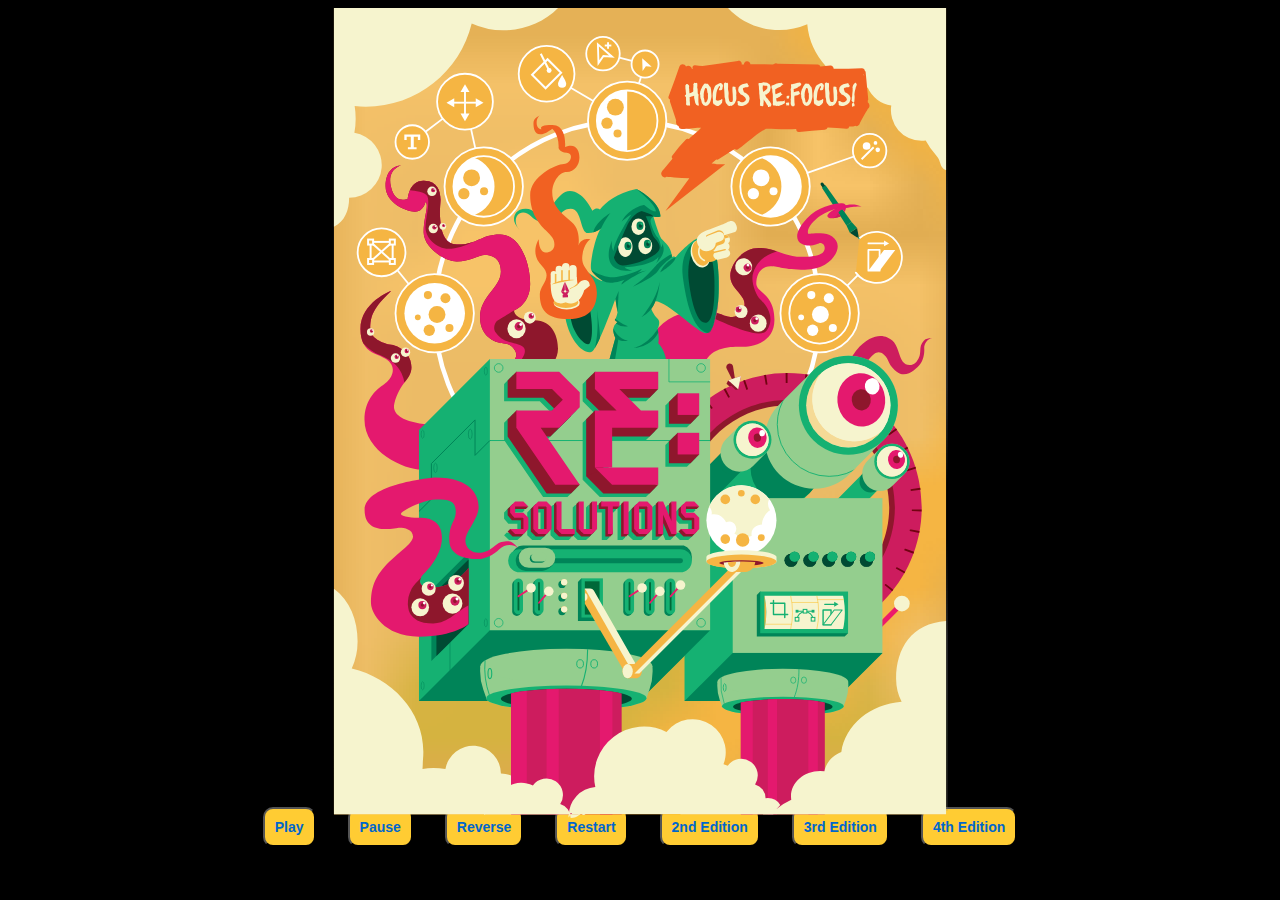
==== First_Draft.html @ 823627a5 "Update First_Draft.html" ====
<!DOCTYPE html>
<html lang="en">

<head>
     <meta charset="UTF-8" />
    <meta http-equiv="X-UA-Compatible" content="IE=edge" />
    <meta name="viewport" content="width=device-width, initial-scale=1.0" />
    <link href="https://cdn.jsdelivr.net/npm/bootstrap@5.0.1/dist/css/bootstrap.min.css" rel="stylesheet" integrity="sha384-+0n0xVW2eSR5OomGNYDnhzAbDsOXxcvSN1TPprVMTNDbiYZCxYbOOl7+AMvyTG2x" crossorigin="anonymous" />
    <link rel="stylesheet" href="https://cdn.jsdelivr.net/npm/bootstrap-icons@1.3.0/font/bootstrap-icons.css" />
    <link href="https://api.mapbox.com/mapbox-gl-js/v2.1.1/mapbox-gl.css" rel="stylesheet" />
    <link rel="stylesheet" type="text/css" href="css/style.css">
    <title>Resolutions</title>
    <style>
     <style>
        html {
            background-color: #000;
        }
        
        .header {
            background-color: #000;
            color: white;
            padding: 20px;
            font-family: fantasy;
        }
         .container-fluid {
          background-color: black;
         }
    </style>
</head>

<body class="container-fluid">



    <svg xmlns="http://www.w3.org/2000/svg" xmlns:xlink="http://www.w3.org/1999/xlink" viewBox="0 0 1296 1714.99">
        <defs>
            <style>
                .cls-1,.cls-10,.cls-11,.cls-23,.cls-24,.cls-25,.cls-26,
                .cls-27,.cls-28,.cls-29,.cls-31,.cls-32,.cls-34,.cls-35,
                .cls-36,.cls-37,.cls-38,.cls-39,.cls-40,.cls-41,.cls-42,
                .cls-44,.cls-45,.cls-46,.cls-48,.cls-5,.cls-50,.cls-51,
                .cls-52,.cls-53,.cls-54,.cls-8{fill:none;}
                .cls-2{isolation:isolate;}
                .cls-12,.cls-21,.cls-3,.cls-6,.cls-9{fill: #f5b543}
                .cls-30,.cls-33,.cls-4{fill:#f6f4ce;}
                .cls-10,.cls-11,.cls-12,.cls-5,.cls-6,.cls-8,.cls-9{stroke:#fff;}
                .cls-10,.cls-11,.cls-12,.cls-23,.cls-24,.cls-25,.cls-26,.cls-27,.cls-28,.cls-32,.cls-33,.cls-34,.cls-35,.cls-36,.cls-37,.cls-38,.cls-39,.cls-45,.cls-46,.cls-5,.cls-51,.cls-53,.cls-6,.cls-8{stroke-miterlimit:10;}
                .cls-5{stroke-width:9.55px;}
                .cls-6,.cls-8,.cls-9{stroke-width:3.82px;}
                .cls-43,.cls-7{fill:#fff;}
                .cls-29,.cls-30,.cls-31,.cls-40,.cls-41,.cls-42,.cls-43,.cls-44,.cls-48,.cls-50,.cls-52,.cls-54,.cls-9{stroke-linecap:round;stroke-linejoin:round;}
                .cls-10{stroke-width:3.99px;}
                .cls-11{stroke-width:4.27px;}
                .cls-12{stroke-width:4.17px;}
                .cls-13{fill:#e4196e;}
                .cls-14{fill:#8e172c;}
                .cls-15{fill:#cd1c5e;}
                .cls-16{fill:#15b172;}
                .cls-17{fill:#008458;}
                .cls-18{fill:#004a33;}
                .cls-19{mix-blend-mode:multiply;}
                .cls-20{fill:#94ce8e;}
                .cls-21{opacity:0.4;}
                .cls-22{clip-path:url(#clip-path);}
                .cls-23,.cls-25,.cls-26,.cls-27,.cls-29,.cls-30,.cls-31,.cls-32,.cls-33,.cls-34,.cls-39,.cls-41,.cls-45,.cls-46{stroke:#15b172;}
                .cls-23{stroke-width:1.97px;}
                .cls-24,.cls-43{stroke:#ed1a6b;}
                .cls-24,.cls-44{stroke-width:10.42px;}
                .cls-25{stroke-width:1.52px;}
                .cls-26{stroke-width:1.75px;}
                .cls-27{stroke-width:1.5px;}
                .cls-28{stroke:#fdb913;}
                .cls-29,.cls-54{stroke-width:3px;}
                .cls-30,.cls-32,.cls-33{stroke-width:2.16px;}
                .cls-31{stroke-width:2.67px;}
                .cls-34,.cls-35{stroke-width:2.08px;}
                .cls-35,.cls-36,.cls-37,.cls-38,.cls-40,.cls-44{stroke:#008458;}
                .cls-36{stroke-width:1.31px;}
                .cls-37{stroke-width:1.05px;}
                .cls-38{stroke-width:1.22px;}
                .cls-39{stroke-width:1.67px;}
                .cls-40,.cls-41{stroke-width:19.28px;}
                .cls-42{stroke:#006838;}
                .cls-42,.cls-43{stroke-width:3.86px;}
                .cls-45{stroke-width:2px;}
                .cls-46{stroke-width:2.31px;}
                .cls-47{fill:#006838;}
                .cls-48{stroke:#fdb718;stroke-width:0;}
                .cls-49{fill:#f16122;}
                .cls-50,.cls-53,.cls-54{stroke:#f5b543;}
                .cls-50,.cls-52{stroke-width:3.34px;}
                .cls-51,.cls-52{stroke:#f6f4ce;}
                .cls-51{stroke-width:0.9px;}
                .cls-53{stroke-width:7px;}

                /* TEXT RE: SOLUTIONS */
                
             #blue { 
                 stroke: blue;
                stroke-width: 5px;
            }
            </style>
            
            
            
            
            <clipPath id="clip-path">
                <path class="cls-1" d="M1193.91,841.11A104.76,104.76,0,0,0,1015.15,767h0l-.06.06,0,0-70.78,70.78h0a104.76,104.76,0,1,0,148,148.26h0L1163,915.44h0A104.39,104.39,0,0,0,1193.91,841.11Z"/>
            </clipPath>
        </defs>
        <g class="cls-2">
            <g id="Background">
                
                <rect id="bg" class="cls-3" width="1296" height="1707.23"/>
                <image  opacity=".2" preserveAspectRatio="xMidYMid slice" x="0" y="0" width="1300" height="1700" href="Fairytale-A-modern-turn-based-.gif"></image>
           
            </g>
            <g id="Clouds_Back" data-name="Clouds Back">
                <path class="cls-4" d="M349.6,1707.23s0,0,0,0h.05s.06,0,.09,0Z"/>
                <path class="cls-4" d="M463.81,1680.17a139.25,139.25,0,0,0-51.94,10A59.12,59.12,0,0,0,353.55,1621,59.18,59.18,0,0,0,236,1611.5a140.37,
                140.37,0,0,0-48.46-.51c.66-6.61.35-13.34,1-20.09,9-93.18-61.78-171.13-150.83-192.18a139.24,139.24,0,0,0,12.38-57.58c0-45.68-16.16-86.23-50.06-111.71v477.8H497.2a61.05,61.05,0,0,1,5.39-21.6A139.75,139.75,0,0,0,463.81,1680.17Z"/>
                <path class="cls-4" d="M497.2,1707.23c-.08,1.27-.13,2.54-.13,3.82,0,6.49,1-.23,2.89-3.82Z"/>
                <path class="cls-4" d="M500,1707.23h4C502.39,1704.15,501,1705.18,500,1707.23Z"/>
                <path class="cls-4" d="M0,0V463.21c22.5-11.4,32.17-34.72,32.17-61.67A69.09,69.09,0,0,0,43.24,264.26a163.87,163.87,0,0,0,2.77-30,163.78,163.78,0,0,0-2.17-26.57q11.58,1.16,23.46,1.17c108.64,0,
                199.74-75,224.37-176.09a162.37,162.37,0,0,0,67.22,14.46c45.2,0,86.1-17.52,115.64-47.23Z"/>
                <path class="cls-4" d="M834.33,0C861.35,29.26,900,46.71,943,46.71a147.36,147.36,0,0,0,59.16-12.32,147.93,147.93,0,0,0,128.13,134.53A65,65,0,0,0,1180,206.56a64.89,64.89,0,0,0,64.18,
                74.6,65.48,65.48,0,0,0,8.69-.6,148.41,148.41,0,0,0,22.35,31.55c11.9,12.86,5,23.59,20.76,31.58V0Z"/>
            </g>
            
            <!--           Note that ALL ids are Pascal_Case Please!         -->

       
            <g id="Magic_Symbols" data-name="Magic Symbols">
                <circle id="Main_Circle" class="cls-5" cx="620.82" cy="646.28" r="407.49"/>
                <circle id="First_Circle" class="cls-6" cx="213.32" cy="646.28" r="82.96"/>
                <circle id="First_Circle_Inner" class="cls-7" cx="213.32" cy="646.28" r="64.14"/>
                <circle id="Fifth_Circle" class="cls-6" cx="1028.31" cy="646.28" r="82.96"/>
                <circle id="Fifth_Circle_Inner" class="cls-6" cx="1028.31" cy="646.28" r="64.14"/>
                <circle id="Third_Circle" class="cls-6" cx="620.82" cy="238.79" r="82.96"/>
                <path id="Third_Circle_Inner" class="cls-7" d="M620.82,302.93a64.14,64.14,0,0,1,0-128.28Z"/>
                <circle id="Third_Circle_Inner" class="cls-8" cx="620.82" cy="238.79" r="64.14"/>
                <circle id="Fourth_Circle" class="cls-6" cx="924.5" cy="377.88" r="82.96"/>
                <path id="Fourth_Circle_Inner" class="cls-7" d="M924.5,313.74a64.29,64.29,0,0,0-20.63,3.4,64.14,64.14,0,0,1,0,121.47A64.14,64.14,0,1,0,924.5,313.74Z"/>
                <circle id="Second_Circle" class="cls-6" cx="317.14" cy="377.88" r="82.96"/>
                <circle  id="Outer_Circle" class="cls-6" cx="450.22" cy="139.22" r="59.06"/>
                <circle id="Outer_Circle" class="cls-6" cx="277.46" cy="198.28" r="59.06"/>
                <circle id="Outer_Circle" class="cls-6" cx="569.64" cy="96.77" r="35.45"/>
                <circle id="Outer_Circle" class="cls-6" cx="1134.18" cy="302.15" r="35.45"/>
                <circle id="Outer_Circle" class="cls-6" cx="100.82" cy="517.35" r="50.61"/>
                <path id="Outer_Circle" class="cls-9" d="M1105,560.28a54.05,54.05,0,1,0,7.43-72.53"/>
                <circle id="Outer_Circle" class="cls-6" cx="165.82" cy="283.68" r="35.45"/>
                <circle id="Outer_Circle" class="cls-6" cx="658.69" cy="118.6" r="28.63"/>
                <line id="Outer_Circle" class="cls-9" x1="1002.37" y1="349.21" x2="1100.91" y2="314.4"/>
                <line id="Outer_Circle" class="cls-6" x1="1109.24" y1="565.36" x2="1086.97" y2="587.62"/>
                <line id="Outer_Circle" class="cls-6" x1="645.75" y1="159.64" x2="650.08" y2="145.91"/>
                <line id="Outer_Circle" class="cls-6" x1="630.88" y1="111.78" x2="604.08" y2="105.21"/>
                <line id="Outer_Circle" class="cls-6" x1="549.16" y1="196.97" x2="501.23" y2="168.99"/>
                <line id="Outer_Circle" class="cls-6" x1="299.24" y1="296.86" x2="290.21" y2="255.95"/>
                <line id="Outer_Circle" class="cls-6" x1="158.16" y1="584.33" x2="134.48" y2="555.15"/>
                <circle id="Second_Circle_Inner" class="cls-7" cx="317.14" cy="377.88" r="64.14"/>
                <circle id="Fourth_Circle_Inner" class="cls-8" cx="924.5" cy="377.88" r="64.14"/>
                <circle  id="Fifth_Circle_Inner" class="cls-7" cx="989.25" cy="654.98" r="6.11"/>
                <circle  id="Fifth_Circle_Inner" class="cls-7" cx="1047.8" cy="614.57" r="10.52"/>
                <circle  id="Fifth_Circle_Inner" class="cls-7" cx="1010.7" cy="607.91" r="8.59"/>
                <circle  id="Fifth_Circle_Inner" class="cls-7" cx="1056.31" cy="677.34" r="8.51"/>
                <circle  id="Fifth_Circle_Inner" class="cls-7" cx="1029.93" cy="648.87" r="17.87"/>
                <circle  id="Fifth_Circle_Inner" class="cls-7" cx="1013.57" cy="682.31" r="11.96"/>
                    <circle id="Fourth_Circle_Inner" class="cls-7" cx="930.74" cy="388.08" r="8.51"/>
                    <circle id="Fourth_Circle_Inner" class="cls-7" cx="904.36" cy="359.6" r="17.87"/>
                    <circle id="Fourth_Circle_Inner" class="cls-7" cx="888" cy="393.04" r="11.96"/>
                    <circle id="Second_Circle_Inner" class="cls-3" cx="317.82" cy="388.08" r="8.51"/>
                    <circle id="Second_Circle_Inner" class="cls-3" cx="291.44" cy="359.6" r="17.87"/>
                    <circle id="Second_Circle_Inner" class="cls-3" cx="275.08" cy="393.04" r="11.96"/>
                    <circle id="Third_Circle_Inner" class="cls-3" cx="600.43" cy="265.85" r="8.51"/>
                    <circle id="Third_Circle_Inner" class="cls-3" cx="595.9" cy="209.95" r="17.87"/>
                    <circle id="Third_Circle_Inner" class="cls-3" cx="578.04" cy="243.86" r="11.96"/>
                    <circle id="Outer_Circle" class="cls-7" cx="1151.39" cy="300.37" r="4.81"/>
                    <circle id="Outer_Circle" class="cls-7" cx="1146.58" cy="285.72" r="3.93"/>
                    <circle id="Outer_Circle" class="cls-7" cx="1127.77" cy="292.21" r="8.16"/>
                    <circle id="Outer_Circle" class="cls-3" cx="177.54" cy="654.98" r="6.11"/>
                    <circle id="First_Circle_Inner" class="cls-3" cx="236.08" cy="614.57" r="10.52"/>
                    <circle id="First_Circle_Inner" class="cls-3" cx="198.98" cy="607.91" r="8.59"/>
                    <circle id="First_Circle_Inner" class="cls-3" cx="244.59" cy="677.34" r="8.51"/>
                    <circle id="First_Circle_Inner" class="cls-3" cx="218.22" cy="648.87" r="17.87"/>
                    <circle id="First_Circle_Inner" class="cls-3" cx="201.85" cy="682.31" r="11.96"/>
                    <path id="Outer_Circle" class="cls-7" d="M156.55,294.89h6.1V272.51H154v6.74H149V268.08h33.73v11.17h-5.06v-6.74H169v22.38H175v4.39H156.55Z"/>
                    <polygon id="Outer_Circle" class="cls-7" points="277.46 161.26 267.97 177.71 286.96 177.71 277.46 161.26"/>
                    <polygon id="Outer_Circle" class="cls-7" points="277.46 239.64 286.96 223.19 267.97 223.19 277.46 239.64"/>
                    <line id="Outer_Circle" class="cls-10" x1="277.46" y1="228.68" x2="277.46" y2="171.39"/>
                    <polygon id="Outer_Circle" class="cls-7" points="316.65 200.45 300.2 190.96 300.2 209.95 316.65 200.45"/>
                    <polygon id="Outer_Circle" class="cls-7" points="238.27 200.45 254.72 209.95 254.72 190.96 238.27 200.45"/>
                    <line id="Outer_Circle" class="cls-10" x1="249.24" y1="200.45" x2="306.53" y2="200.45"/>
                    <rect id="Outer_Circle" class="cls-11" x="430.04" y="116.07" width="40.36" height="46.31" transform="translate(230.31 -277.58) rotate(45)"/>
                    <polygon id="Outer_Circle" class="cls-7" points="652.63 106.51 653.47 133.25 660.49 123.17 672.73 124.16 652.63 106.51"/>
                    <polygon id="Outer_Circle" class="cls-10" points="558.85 76.79 560.09 116.57 570.53 101.58 588.75 103.06 558.85 76.79"/>
                    <line id="Outer_Circle" class="cls-10" x1="580.33" y1="72.44" x2="580.33" y2="86.43"/>
                    <line id="Outer_Circle" class="cls-10" x1="587.32" y1="79.43" x2="573.34" y2="79.43"/>
                    <line id="Outer_Circle" class="cls-11" x1="455.61" y1="132.22" x2="437.95" y2="96.77"/>
                    <circle id="Outer_Circle" class="cls-7" cx="455.61" cy="132.22" r="5.18"/>
                    <path id="Outer_Circle" class="cls-7" d="M491.79,160.3a8.69,8.69,0,0,1-17.38,0c0-4.8,8.69-18.64,8.69-18.64S491.79,155.5,491.79,160.3Z"/>
                    <line id="Outer_Circle" class="cls-10" x1="1142.68" y1="294.77" x2="1117.17" y2="320.28"/>
                    <path id="Second_Circle_Inner" class="cls-3" d="M340,377.88a64.16,64.16,0,0,0-43.51-60.74,64.15,64.15,0,1,1,0,121.47A64.15,64.15,0,0,0,340,377.88Z"/>
                    <circle id="Second_Circle_Inner" class="cls-8" cx="317.14" cy="377.88" r="64.14"/>
                    <rect id="Outer_Circle" class="cls-12" x="77.62" y="495.19" width="46.69" height="41.5"/>
                    <line id="Outer_Circle" class="cls-12" x1="77.62" y1="495.58" x2="123.61" y2="536.69"/>
                    <line id="Outer_Circle" class="cls-12" x1="123.61" y1="495.58" x2="77.62" y2="536.69"/>
                    <rect id="Outer_Circle" class="cls-12" x="118.31" y="490.28" width="10.6" height="10.6"/>
                    <rect id="Outer_Circle" class="cls-12" x="72.32" y="490.28" width="10.6" height="10.6"/>
                    <rect id="Outer_Circle" class="cls-12" x="118.31" y="531.39" width="10.6" height="10.6"/>
                    <rect id="Outer_Circle" class="cls-12" x="72.32" y="531.39" width="10.6" height="10.6"/>
                    <rect id="Outer_Circle" class="cls-9" x="1131.57" y="512.13" width="23.77" height="44.04"/>
                    <polygon id="Outer_Circle" class="cls-7" points="1155.34 556.17 1131.57 556.17 1164.71 512.13 1188.48 512.13 1155.34 556.17"/>
                    <line id="Outer_Circle" class="cls-9" x1="1131.57" y1="498.5" x2="1167.57" y2="498.5"/>
                    <polygon id="Outer_Circle" class="cls-7" points="1175.39 498.5 1164.71 492.33 1164.71 504.66 1175.39 498.5"/>
                    <line id="Outer_Circle" class="cls-6" x1="230.56" y1="234.16" x2="193.97" y2="262.15"/>
                </g>
            <g id="Main_Floater">         
              <g id="Tentacles">
                <g id="Tentacle_1" data-name="Tentacle 1">
                    <path id="green" class="cls-13" d="M121.47,598.69s-65.31,24.47-65.31,80.94,42.17,50.1,60.18,68.38,4,40.3-12.91,50.7-38.8,34.7-38.8,
                    72.34c0,68.73,84,106.18,121,106.18L217,883s-100.42-1-89-46,36.09-50.77,36.09-76.54-21.48-44-42.64-47.24c-17.83-2.74-44.53-14.16-44.53-33.56C76.94,652.36,82.37,635.91,121.47,598.69Z"/>
                     <path class="cls-14" d="M70.48,718.17a135.79,135.79,0,0,0,18,13c6,2.63,12.15,4.75,18,7.63,15.68,7.72,28.52,17.8,36.38,
                     33.95A76.25,76.25,0,0,1,149.23,793c8.1-11,14.88-19,14.88-32.54,0-25.76-21.48-44-42.64-47.24-17.83-2.74-44.53-14.16-44.53-33.56,0-27.27,5.43-43.72,44.53-80.94,0,0-65.31,24.47-65.31,
                     80.94,0,12.94,2.22,22.57,5.85,30C64.78,712.5,67.59,715.38,70.48,718.17Z"/>
                     <ellipse class="cls-4" cx="151.56" cy="728.79" rx="9.91" ry="10.18"/>
                     <ellipse class="cls-15" cx="154.03" cy="726.26" rx="4.54" ry="4.67"/>
                     <ellipse class="cls-14" cx="154.03" cy="726.26" rx="1.85" ry="1.9"/>
                     <ellipse class="cls-7" cx="156.16" cy="724.06" rx="1.57" ry="1.61"/>
                     <ellipse class="cls-4" cx="130.37" cy="741.11" rx="9.91" ry="10.18"/>
                     <ellipse class="cls-15" cx="132.83" cy="738.57" rx="4.54" ry="4.67"/>
                     <ellipse class="cls-14" cx="132.83" cy="738.57" rx="1.85" ry="1.9"/>
                     <ellipse class="cls-7" cx="134.97" cy="736.38" rx="1.57" ry="1.61"/>
                     <ellipse class="cls-4" cx="77.62" cy="685.85" rx="7.73" ry="7.94"/>
                     <ellipse class="cls-15" cx="79.55" cy="683.87" rx="3.54" ry="3.64"/>
                     <ellipse class="cls-14" cx="79.55" cy="683.87" rx="1.44" ry="1.48"/>
                     <ellipse class="cls-7" cx="81.21" cy="682.16" rx="1.22" ry="1.25"/>
                    </g>
                    
                    <g id="Tentacle_2" data-name="Tentacle 2">
                        <path class="cls-14" 
                        d="M367.75,757.74s18.44-11.69,18.44-23-13.31-24.35-25.94-24.35S309.31,700.13,309.31,655s44.14-62.65,44.14-96.89-26.81-35-35.63-35-32.14,13.58-57.64,13.58S189.89,507.08,189.89,475s11.78-57.15,
                        4.08-64.85c0,0-4.19,21.13-22.55,21.13s-62.07-18.77-62.07-53.83,20.87-43.81,32.29-43.81c0,0-29.34,7.41-21.19,43.81S148.32,405,156.16,405c0,
                        0,2.06-39.35,33.73-39.35s35.67,26.9,35.67,39.35S215,500.88,260.18,500.88s49.55-21.49,91.81-21.49,63.39,61.23,63.39,104.94-34.1,56.09-34.1,56.09-.14,20.67,42.12,20.67,51,39,51,60.56-16.75,40.46-16.75,40.46Z"/>
                        <path class="cls-13" d="M367.75,757.74l19,.92a15,15,0,0,1,1.27-1.9,109.43,109.43,0,0,0,6.62-9.1c.88-1.37,14.9-18.7,
                        7.56-28.31-4.38-5.74-16.05-8.6-21-9.65-3.36-.71-6.7-1.45-10-2.29-13.06-3.28-22.65-10.51-29.9-21.73-4.39-6.79-1.36-19.54,5.15-23.94s34.86-21.32,34.86-21.32,34.1-12.38,34.1-56.09S394.25,479.39,352,479.39s-46.63,
                        21.49-91.81,21.49S225.56,417.46,225.56,405s-4-39.35-35.67-39.35S156.16,405,156.16,405c-7.84,0-27.56,
                        8.87-35.71-27.53s21.19-43.81,21.19-43.81c-11.42,0-32.29,8.75-32.29,43.81s43.72,53.83,62.07,53.83S194,410.17,194,410.17c7.7,7.7-4.08,32.79-4.08,64.85s44.79,61.67,70.29,61.67,48.82-13.58,57.64-13.58,35.63.73,
                        35.63,35S309.31,609.82,309.31,655s38.31,55.44,50.94,55.44,25.94,13.07,25.94,24.35S367.75,757.74,367.75,757.74Z"/>
                        <path class="cls-14" d="M197.66,398.26c5.29,11.66-.55,35-3.69,61.8s26.23,53.31,54.65,49.58c19.15-2.51,36.8-9.87,46.29-14.42-9,3.23-19.53,5.66-34.73,5.66-45.17,
                        0-34.62-83.42-34.62-95.88s-4-39.35-35.67-39.35c-16.09,0-24.53,10.16-28.95,20.15C170.82,386.53,193.54,389.19,197.66,398.26Z"/>
                        <path class="cls-16" d="M391.29,468.18c.74.82,1.21,1.28,1.21,1.28C392.08,469,391.68,468.62,391.29,468.18Z"/>
                        <path class="cls-16" d="M391.28,468.17h0Z"/>
                        <ellipse class="cls-4" cx="414.68" cy="655.45" rx="12.5" ry="12.84"/>
                        <ellipse class="cls-15" cx="417.79" cy="652.26" rx="5.73" ry="5.88"/>
                        <ellipse class="cls-14" cx="417.79" cy="652.26" rx="2.33" ry="2.4"/>
                        <ellipse class="cls-7" cx="420.49" cy="649.49" rx="1.98" ry="2.03"/>
                        <ellipse class="cls-4" cx="386.57" cy="679.12" rx="19.34" ry="19.87"/>
                        <ellipse class="cls-15" cx="391.38" cy="674.18" rx="8.86" ry="9.1"/>
                        <ellipse class="cls-14" cx="391.38" cy="674.18" rx="3.61" ry="3.71"/>
                        <ellipse class="cls-7" cx="395.55" cy="669.9" rx="3.06" ry="3.14"/>
                        <ellipse class="cls-4" cx="207.57" cy="388.08" rx="9.91" ry="10.18"/>
                        <ellipse class="cls-15" cx="210.04" cy="385.54" rx="4.54" ry="4.67"/>
                        <ellipse class="cls-14" cx="210.04" cy="385.54" rx="1.85" ry="1.9"/>
                        <ellipse class="cls-7" cx="212.18" cy="383.35" rx="1.57" ry="1.61"/>
                        <ellipse class="cls-4" cx="210.27" cy="466.99" rx="9.91" ry="10.18"/>
                        <ellipse class="cls-15" cx="212.73" cy="464.46" rx="4.54" ry="4.67"/>
                        <ellipse class="cls-14" cx="212.73" cy="464.46" rx="1.85" ry="1.9"/>
                        <ellipse class="cls-7" cx="214.87" cy="462.26" rx="1.57" ry="1.61"/>
                        <ellipse class="cls-4" cx="230.56" cy="462.26" rx="7.01" ry="7.2"/>
                        <ellipse class="cls-15" cx="232.3" cy="460.47" rx="3.21" ry="3.3"/>
                        <ellipse class="cls-14" cx="232.3" cy="460.47" rx="1.31" ry="1.34"/>
                        <ellipse class="cls-7" cx="233.81" cy="458.92" rx="1.11" ry="1.14"/>
                    </g>
                    
                    <g id="Tentacle_3" data-name="Tentacle 3">
                        <path class="cls-9" d="M1028.31,646.28"/>
                        <rect class="cls-17" x="1108.38" y="479.2" width="2.02" height="11.03" rx="1.01" transform="translate(2300.38 267.35) rotate(146.05)"/>
                        <path class="cls-18" d="M1031.68,370h0a3.29,3.29,0,0,1,4.56.89l8.86,12.42a3.28,3.28,0,0,1-.89,4.56h0a3.28,3.28,0,0,1-4.55-.89l-8.87-12.42A3.29,3.29,0,0,1,1031.68,370Z"/>
                        <polygon class="cls-18" points="1111.02 483.62 1107.6 465.56 1092.31 475.85 1107.76 485.81 1111.02 483.62"/>
                        <polygon class="cls-17" points="1085.06 460.36 1092.31 475.85 1107.6 465.56 1095.98 453.01 1085.06 460.36"/>
                        <polygon class="cls-17" points="1095.98 453.01 1040.79 375.33 1033.17 380.46 1085.06 460.36 1095.98 453.01"/>
                        <path class="cls-13" d="M647.53,760.91s5.18-41.53,29.92-72.86,55-46.64,97.79-46.64,48.41,12.84,68.19,12.84,32.17-21.33,22.7-38.94-27-26.28-27-48.55,24.25-58.69,
                        60.21-58.69,53.07,18.82,91.15,18.82,48.64-7.89,48.64-18.82-10.52-10.52-10.52-10.52-21.21,10.8-37.5,2.13c-15.72-8.37-14.56-26.58,10.72-54.27s71.86-35,79.18-30.61,
                        0,17.26,0,17.26l-6.45-9.08s-30.29,3.48-53.47,23.88-16.92,31.34-16.92,31.34,9.49-1.46,26.4-1.46,36.06,9.47,36.06,27.69S1044.59,554,997.26,554s-53.76-7.26-73.13-7.26-29.89,
                        16.78-29.89,36.44,38.4,21.65,38.4,76.76S873,717.41,865.92,717.41s-82.86-7.51-82.86,51.51Z"/>
                        <path class="cls-14" d="M916.66,682.31c20.16-29.33-5.33-57.42-14.37-65.81s-21.1-38-14.36-56.53c11.61-31.88,34.26-39.15,50.1-44.6-11.51-3.91-23.38-7.3-38.65-7.3-36,0-60.21,
                        36.43-60.21,58.69s17.49,30.93,27,48.55-2.92,38.94-22.7,38.94S818,641.41,775.24,641.41q-4.46,0-8.73.23C810.58,656.8,899.42,707.38,916.66,682.31Z"/>
                        <ellipse class="cls-4" cx="898.31" cy="667.3" rx="17.81" ry="18.29"/>
                        <ellipse class="cls-15" cx="891.26" cy="661.7" rx="8.16" ry="8.38"/>
                        <ellipse class="cls-14" cx="891.26" cy="661.7" rx="3.33" ry="3.42"/>
                        <ellipse class="cls-7" cx="895.1" cy="657.76" rx="2.81" ry="2.89"/>
                        <ellipse class="cls-4" cx="867.56" cy="547.89" rx="17.81" ry="18.29" transform="translate(-156.28 615.66) rotate(-36.06)"/>
                        <ellipse class="cls-15" cx="875.79" cy="549.72" rx="8.16" ry="8.38" transform="translate(-155.78 620.87) rotate(-36.06)"/>
                        <ellipse class="cls-14" cx="875.79" cy="549.72" rx="3.33" ry="3.42" transform="translate(-155.78 620.87) rotate(-36.06)"/>
                        <ellipse class="cls-7" cx="876.58" cy="544.28" rx="2.81" ry="2.89" transform="translate(-152.43 620.28) rotate(-36.06)"/>
                        <ellipse class="cls-4" cx="862.06" cy="642.61" rx="13.62" ry="13.99"/>
                        <ellipse class="cls-15" cx="856.67" cy="638.33" rx="6.24" ry="6.41"/>
                        <ellipse class="cls-14" cx="856.67" cy="638.33" rx="2.54" ry="2.61"/>
                        <ellipse class="cls-7" cx="859.61" cy="635.31" rx="2.15" ry="2.21"/>
                        <path class="cls-13" d="M1072.83,441.22s-24.31,8.9-27.8.18,42-36.33,72-20.95c0,0-43.38-.36-49.13,13.18Z"/>
                        <path class="cls-15" d="M1067.91,433.66A18.9,18.9,0,0,1,1057.48,445a79,79,0,0,0,15.35-3.76Z"/>
                    </g>
                    
                    <g id="Tentacle_4" data-name="Tentacle 4">
                        <path class="cls-15" d="M1249.43,703.83c-5.07,5.88-7.3,9.84-7.89,19.3s-.47,16.8-8.08,25.63-21.68,10.3-29.4-.44-10.09-34.05-21.83-44.17-39.36-22.21-76.44,20.79c0,0-61.76,85.12-31.71,
                        111,18.64,16.07,33.32,5.46,42.82-6.11,6-13.59,9.74-28,13.65-42.34-7.87,7.89-17.37,15.6-17.36,8.81,0-9.05,6.69-37.85,19-52.1s20.33-20.55,32.45-10.1,5.75,17.75,26.16,35.35,43.08-6.78,
                        49.8-14.57,10.06-22.18,9.24-33.25,7.17-21.45,17.11-22.19C1266.92,699.46,1254.5,698,1249.43,703.83Z"/>
                    </g>
                   
        
        
                </g>

                    <g id="Control_Ring" data-name="Control Ring">
                        <polygon id="Gauge_Arrow" class="cls-14" points="852.2 814.4 855.89 807.21 834.8 788.12 831.11 795.31 852.2 814.4"/>
                        <path id="Ring" class="cls-14" d="M960.43,788c-148.62,0-269.11,120.48-269.11,269.11s120.49,269.11,269.11,269.11,269.11-120.49,269.11-269.11S1109.06,788,960.43,788Zm0,
                        484.35c-118.87,0-215.24-96.37-215.24-215.24s96.37-215.24,215.24-215.24,215.24,96.36,215.24,215.24S1079.31,1272.31,960.43,1272.31Z"/>
                        <path id="Ring" class="cls-15" d="M960.43,773c-156.89,0-284.07,127.18-284.07,284.07s127.18,284.07,284.07,284.07S1244.5,1214,1244.5,1057.07,1117.32,773,960.43,773Zm0,511.27c-125.48,
                        0-227.2-101.72-227.2-227.2S835,829.86,960.43,829.86s227.21,101.72,227.21,227.21S1085.91,1284.27,960.43,1284.27Z"/>
                        
                        <g class="cls-19">
                            <path id="Ring_Dashes" class="cls-14" d="M960.43,773h-.71c-1.16,0-2.31,0-3.46,0l.3,20.84,3.87,0V773Zm-45.67,3.65h-.09l-1.88.32h-.23l-1.78.31h-.13l3.63,20.53,3.8-.64-3.32-20.58Zm-44.49,
                            11-3.39,1.16,0,0h-.05l-.08,0h0l-.36.12,6.9,19.68c1.22-.43,2.43-.85,3.66-1.26l-6.62-19.77Zm-42.12,18-2.3,1.23h0l-.1,0,0,0-.08,0,0,0-.09,0h0l-.1.05,0,0-.06,0,0,0,0,0-.05,
                            0-.06,0,0,0-.07,0-.09.05,0,0-.06,0,0,0-.06,0,0,0,0,0-.05,0,0,0,10,18.3c1.13-.62,2.26-1.22,3.4-1.83l-9.72-18.44Zm-38.68,24.57-.3.23h0l-.08.06,0,0-.06,0,0,0-.08.06h0l-.1.07,
                            0,0-.06,0,0,0-.06,0,0,0-.09.07h0l-.21.15h0l-.09.07h0l-1.34,1h0l-.09.06,0,0-.06,0,0,0h0l-.4.3L799,849.17l3.07-2.35-12.56-16.64Zm-34.23,30.44-.63.65v0l-.07.07,0,0-.08.08,0,0,
                            0,0-.06.07h0l-.06.07h0l-1.84,1.95,15.27,14.2c.88-.94,1.76-1.88,2.65-2.81l-15-14.42ZM726.3,896.15c-.78,1.14-1.56,2.29-2.33,3.45l17.34,11.57c.71-1.07,1.43-2.14,2.16-3.2L726.3,
                            896.15Zm-22.85,39.7c-.49,1-1,2.08-1.46,3.13h0l0,.09v0l0,.07-.21.47,19,8.62c.54-1.17,1.08-2.34,1.63-3.5l-18.85-8.91ZM687.3,978.73c-.38,1.33-.75,2.67-1.12,4l20.13,
                            5.44c.33-1.25.68-2.49,1-3.72l-20-5.74Zm-9,44.92c-.17,1.38-.32,2.76-.46,4.15l20.74,2.12q.2-1.92.42-3.84l-20.7-2.43Zm19.15,44.9-20.83.89c0,1.15.1,2.29.16,3.44v.09c0,.22,0,
                            .43,0,.64l20.81-1.2c-.08-1.28-.14-2.57-.19-3.86Zm5.21,42.14-20.41,4.22c0,.21.08.43.13.64h0l0,.1v.1c.23,1.08.46,2.16.7,3.24l20.35-4.53c-.28-1.25-.55-2.51-.81-3.77Zm11.94,
                            40.71-19.46,7.47.18.47v0l0,.07,0,0,0,0c.42,1.07.83,2.13,1.26,3.21L716,1155q-.72-1.8-1.41-3.6ZM733,1189.65l-18,10.52.51.88h0l0,0,.05.07v0l.06.1h0l.79,1.33,0,0,0,
                            .06,0,.07v0l.57.94L735,1193c-.67-1.11-1.32-2.21-2-3.33Zm24.3,34.82-16.08,13.27h0l0,0c.66.8,1.32,1.59,2,2.38l0,.06,0,0,.07.07h0l.5.6,15.88-13.51c-.83-1-1.66-2-2.48-3ZM786.86,
                            1255l-13.75,15.67,0,0,.05,0,0,0,.08.06h0l3,2.56,13.53-15.87c-1-.84-2-1.68-2.93-2.53Zm34.06,25.36L809.86,1298l1.08.68h0l.07,0,0,0,.05,0,.06,0,0,0c.73.46,1.47.91,2.21,
                            1.36l10.8-17.83c-1.1-.67-2.2-1.34-3.29-2Zm37.67,19.55-8.07,19.22c1.28.54,2.57,1.07,3.86,1.59l7.79-19.34c-1.2-.48-2.39-1-3.58-1.47Zm40.33,13.2-4.86,20.27,3.29.77.78.17,
                            4.55-20.34c-1.26-.28-2.51-.57-3.76-.87Zm42,6.5-1.53,20.8h.82c1.11.07,2.22.15,3.34.21l1.22-20.81c-1.29-.08-2.57-.16-3.85-.26Zm46.34-.62-3.84.36,1.79,
                            20.77.9-.08h.34l2.91-.28-2.1-20.74Zm41.75-7.66c-1.24.33-2.49.66-3.74,1l5.12,20.21.25-.06h0l.08,0,.09,0h0l2.63-.69h.1l.09,0h0l.75-.2-5.41-20.13ZM1068.9,1297l-3.53,1.57,
                            8.32,19.11,1.78-.78.07,0h0l1.93-.87-8.6-19ZM1106,1276.4l-3.24,2.11,11.29,17.53.62-.4h0l0,0,.07,0h0l2.48-1.63,0,0,.06,0,0,0,0,0,.07,0L1106,1276.4Zm33.35-26.29-2.85,2.61,14,
                            15.49,2.31-2.11h0l.08-.07,0,0,.07-.06,0,0,.08-.08h0l.09-.09h0l.08-.08h0l.08-.08h0l.19-.18-14.18-15.28Zm28.72-31.29c-.79,1-1.59,2-2.39,3l16.24,13.07.16-.21h0l.07-.09,0,0,0,0,
                            0-.06,0,0c.75-.93,1.48-1.85,2.21-2.79l-16.44-12.83Zm23.34-35.47c-.62,1.13-1.24,2.26-1.88,3.38l18.13,10.28c.19-.31.36-.62.54-.94l0-.06,0,0c.38-.68.76-1.35,1.13-2h0l0-.08,
                            0-.07h0c.07-.14.15-.28.23-.42l-18.29-10Zm17.31-38.74c-.43,1.22-.86,2.43-1.31,3.63l19.56,7.23.69-1.89,0-.07h0l.69-2-19.66-6.93Zm10.81-41c-.22,1.27-.46,2.54-.7,3.8l20.46,
                            4h0v-.18c.18-.93.36-1.87.53-2.81h0l0-.1h0c0-.14,0-.27.07-.41v-.26l0-.08v0l0-.21-20.53-3.66Zm4.06-42.27c0,1.29,0,2.58-.09,3.86l20.84.63c0-.49,0-1,0-1.49V1064c0-.78,
                            0-1.55,0-2.33h0l-20.85-.33Zm17.92-45.4-20.63,3c.19,1.27.36,2.55.53,3.83l20.67-2.69-.3-2.26h0l0-.11h0v-.24l0-.09h0v-.12h0c-.06-.43-.13-.86-.19-1.28Zm-10.23-44.66-19.88,
                            6.29q.58,1.85,1.14,3.69l20-6c-.18-.58-.35-1.16-.53-1.74h0l0-.11h0l0-.1v0l-.07-.23,0,0,0-.08v0l0-.07,0,0,0-.08v0l-.12-.37h0c-.1-.33-.21-.66-.31-1ZM1214,928.84l-18.59,
                            9.42c.58,1.15,1.15,2.3,1.72,3.46l18.73-9.15-.72-1.46h0l0-.09,0,0,0,0-1-2.09ZM1190,889.77l-16.84,12.29,2.26,3.14,17-12q-1.2-1.7-2.43-3.39Zm-29.89-34.72-14.66,14.83c.92.91,
                            1.83,1.82,2.73,2.74L1163.09,858c-.85-.87-1.7-1.73-2.56-2.58l0,0-.07-.07,0,0-.06-.06,0,0,0,0-.14-.15Zm-35.06-29.49-12.1,17c1,.74,2.1,1.5,3.13,2.26l12.35-16.8-.38-.27,0,0,0,
                            0-2.94-2.12Zm-39.33-23.49-9.21,18.7,3.45,1.73,9.48-18.56c-.76-.4-1.52-.78-2.29-1.16l0,0h0l-.1,0h0l-1.28-.63Zm-42.61-16.84-6.06,19.94,3.68,1.15,
                            6.36-19.85c-1.32-.42-2.65-.84-4-1.24Zm-44.77-9.72-2.76,20.66c1.28.17,2.55.35,3.82.54l3.06-20.62-1-.14h-.1l-.1,0h0l-.11,0h0l-2.3-.32h0l-.1,0h-.22l-.18,0Z"/>
                        </g>
                        
                        
                        <polygon id="Gauge_Arrow" class="cls-15" points="855.89 807.21 861.88 779.4 834.8 788.12 855.89 807.21"/>
                        
                        <polygon id="Gauge_Arrow" class="cls-14" points="851.01 808.69 855.62 807.15 860.58 784.12 833.5 792.84 851.01 808.69"/>
                        <path id="Gauge_Handle" class="cls-14" d="M835.62,753.2h0A7.22,7.22,0,0,1,845,759l4.36,27.92-5.21,1.68-12.74-25.23A7.22,7.22,0,0,1,835.62,753.2Z"/>
                        <polygon id="Gauge_Arrow" class="cls-4" points="855.89 807.21 861.88 779.4 834.8 788.12 855.89 807.21"/>
                    </g>
                    <g id="Eye_Stalk_3" data-name="Eye Stalk 3">
                        <path class="cls-16" d="M1160,1002.32a23.58,23.58,0,0,0-40.24-16.7h0l0,0h0l-60.52,61.23,38,29.37,55.77-57.2h0A23.51,23.51,0,0,0,1160,1002.32Z"/>
                        <circle class="cls-17" cx="1136.44" cy="1002.32" r="23.58"/>
                        <path class="cls-20" d="M1218.81,959.94A37.4,37.4,0,0,0,1155,933.47h0l0,0h0l-25.27,25.27h0a37.4,37.4,0,1,0,52.85,52.93h0l25.21-25.22h0A37.3,37.3,0,0,0,1218.81,959.94Z"/>
                        <circle class="cls-16" cx="1181.41" cy="959.94" r="37.4"/>
                        <circle class="cls-4" cx="1181.41" cy="959.94" r="31.83"/>
                        <path class="cls-21" d="M1154.19,955.33a31.7,31.7,0,0,1,7.13-20.08A31.84,31.84,0,1,0,1206.11,980a31.83,31.83,0,0,1-51.92-24.7Z"/>
                        <path class="cls-4" d="M1181.41,928.11a31.84,31.84,0,1,0,31.83,31.83A31.72,31.72,0,0,0,1181.41,928.11Z"/>
                        <ellipse class="cls-13" cx="1191.19" cy="955.88" rx="18.07" ry="20.18" transform="translate(-88.65 122.43) rotate(-5.67)"/>
                        <ellipse class="cls-14" cx="1191.19" cy="955.88" rx="7.19" ry="8.03" transform="translate(-88.65 122.43) rotate(-5.67)"/>
                        <ellipse class="cls-7" cx="1199.64" cy="945.87" rx="5.56" ry="6.2" transform="translate(-87.62 123.21) rotate(-5.67)"/>
                    </g>
                    
                    <g id="Eye_Stalk_2" data-name="Eye Stalk 2">
                        <path class="cls-16" d="M1028.76,974.8a73.31,73.31,0,0,0-125.09-51.89h0l0,.05,0,0L723.82,1105.3l233.86-29,49.43-49.43h0A73.06,73.06,0,0,0,1028.76,974.8Z"/>
                        <circle class="cls-17" cx="955.45" cy="974.8" r="73.31"/>
                        <path class="cls-20" d="M1193.91,841.11A104.76,104.76,0,0,0,1015.15,767h0l-.06.06,0,0-70.78,70.78h0a104.76,104.76,0,1,0,148,148.26h0L1163,915.44h0A104.39,104.39,0,0,0,1193.91,841.11Z"/>
                        <circle class="cls-16" cx="1089.15" cy="841.11" r="104.76"/>
                        <g class="cls-22">
                            <path class="cls-23" d="M938.63,881.78a109.32,109.32,0,0,1,20-63.19"/>
                            <path class="cls-23" d="M1048.48,991.62A109.85,109.85,0,0,1,938.63,881.78"/>
                            <path class="cls-23" d="M1116.55,968a109.41,109.41,0,0,1-68.07,23.62"/>
                        </g>
                        <circle id="eyeball" class="cls-4" cx="1089.15" cy="841.11" r="89.17"/>
                        <path id="eyeShadow" class="cls-21" d="M1012.89,828.19a88.84,88.84,0,0,1,20-56.26,89.17,89.17,0,1,0,125.45,125.44,89.18,89.18,0,0,1-145.44-69.18Z"/>
                        <path class="cls-4" d="M1089.15,751.93a88.8,88.8,0,0,0-56.27,20,89.17,89.17,0,0,0,125.45,125.44,89.18,89.18,0,0,0-69.18-145.44Z"/>
                        <path class="cls-23" d="M1116.55,968"/>
                        <ellipse id="eye" class="cls-13" cx="1116.55" cy="829.73" rx="50.63" ry="56.53" transform="translate(-76.55 114.43) rotate(-5.67)"/>
                        <ellipse  id="eye" class="cls-14" cx="1116.55" cy="829.73" rx="20.14" ry="22.48" transform="translate(-76.55 114.43) rotate(-5.67)"/>
                        <ellipse id="eye" class="cls-7" cx="1139.69" cy="800.94" rx="15.56" ry="17.37" transform="translate(-73.59 116.58) rotate(-5.67)"/>
                    </g>
                    
                    
                    <g id="Eye_Stalk_1" data-name="Eye Stalk 1">
                        <path class="cls-17" d="M872.5,958.24A28.67,28.67,0,0,0,823.59,938h0l0,0h0l-58.9,59.6,31.58,50.53L864,978.58h0A28.56,28.56,0,0,0,872.5,958.24Z"/>
                        <circle class="cls-17" cx="843.84" cy="958.24" r="28.66"/>
                        <path class="cls-20" d="M926.34,914a40.24,40.24,0,0,0-68.67-28.49h0l0,0v0l-27.19,27.18h0a40.24,40.24,0,1,0,56.87,56.94h0l27.13-27.13h0A40.12,40.12,0,0,0,926.34,914Z"/>
                        <circle class="cls-16" cx="886.1" cy="914.02" r="40.24"/>
                        <circle class="cls-4" cx="886.1" cy="914.02" r="34.25"/>
                        <path class="cls-21" d="M856.81,909.06a34.08,34.08,0,0,1,7.68-21.62,34.25,34.25,0,1,0,48.18,48.19,34.25,34.25,0,0,1-55.86-26.57Z"/>
                        <path class="cls-4" d="M886.1,879.76A34.26,34.26,0,1,0,920.35,914,34.08,34.08,0,0,0,886.1,879.76Z"/>
                        <ellipse class="cls-13" cx="896.62" cy="909.65" rx="19.45" ry="21.71" transform="translate(-85.52 93.08) rotate(-5.67)"/>
                        <ellipse class="cls-14" cx="896.62" cy="909.65" rx="7.74" ry="8.64" transform="translate(-85.52 93.08) rotate(-5.67)"/>
                        <ellipse class="cls-7" cx="906.68" cy="900.04" rx="5.98" ry="6.67" transform="translate(-84.53 94.03) rotate(-5.67)"/>
                    </g>
                    
                    <g id="Slot_Lever" data-name="Slot Lever">
                        <line class="cls-24" x1="1202.44" y1="1260.89" x2="1133.69" y2="1329.64"/>
                        <circle class="cls-4" cx="1202.44" cy="1260.89" r="16.62"/>
                    </g>
                    
                    
                    <g id="Small_Box" data-name="Small Box">
                        <polygon class="cls-16" points="1059.24 1467.44 742.28 1467.44 742.28 1139.78 844.31 1037.76 1161.27 1365.42 1059.24 1467.44"/>
                        <polygon class="cls-17" points="1059.24 1467.44 742.28 1467.44 844.31 1365.42 1161.27 1365.42 1059.24 1467.44"/>
                        <rect class="cls-20" x="844.31" y="1037.76" width="316.96" height="327.66"/>
                    </g>
                    
                    
                    <g id="Small_Box_Jet" data-name="Small Box Jet">
                        <path class="cls-20" d="M812,1426.53h0a90.08,90.08,0,0,0,4.83,38.39l4.79,13.45h257.52l4.78-13.45a89.77,89.77,0,0,0,4.83-38.39H812Z"/>
                        <ellipse class="cls-20" cx="950.4" cy="1426.53" rx="138.38" ry="27.67"/>
                        <ellipse class="cls-20" cx="950.4" cy="1478.37" rx="128.76" ry="20.28"/>
                        <line class="cls-1" x1="950.4" y1="1478.37" x2="950.4" y2="1426.53"/>
                        <ellipse class="cls-16" cx="950.4" cy="1478.37" rx="128.76" ry="20.28"/>
                        <ellipse class="cls-18" cx="950.4" cy="1479.2" rx="105.3" ry="15.91"/>
                        <path id="Jet"class="cls-15" d="M950.4,1463.29c-37.4,0-70.24,2.94-88.92,7.38v236.56h177.84V1470.67C1020.64,1466.23,987.8,1463.29,950.4,1463.29Z"/>
                        <path id="Jet"class="cls-13" d="M886.69,1466.53a223.57,223.57,0,0,0-25.21,4.14v236.56h25.21Z"/>
                        <path id="Jet"class="cls-13" d="M938.14,1463.39c-6.75.12-13.3.34-19.6.64v243.2h19.6Z"/>
                        <path id="Jet"class="cls-13" d="M1024.5,1467.9c-6-.91-12.78-1.7-20.11-2.36v241.69h20.11Z"/>
                        <path class="cls-25" d="M819.59,1417.66a131.56,131.56,0,0,0,7.06,56.16"/>
                        <path class="cls-26" d="M984.56,1399.74c0,21.84-2.55,41.26-10.44,60.7"/>
                        <ellipse class="cls-26" cx="827.32" cy="1438.78" rx="3.02" ry="8.12"/>
                        <ellipse class="cls-27" cx="995.11" cy="1423.13" rx="5.43" ry="6.68"/>
                        <ellipse class="cls-27" cx="972.47" cy="1423.13" rx="5.43" ry="6.68"/>
                    </g>
                    
                    
                    <g id="Tumblers">
                        <polygon id="border" class="cls-17" points="1081.33 1330.96 895.31 1330.96 895.31 1242.72 902.51 1235.52 1088.53 1323.76 1081.33 1330.96"/>
                        <rect id="border" class="cls-16" x="902.51" y="1235.52" width="186.01" height="88.24"/>
                        <path id="border" class="cls-3" d="M911.68,1244.52h-.17v70.24h.17a161.7,161.7,0,0,0,0-70.24Z"/>
                        <path id="border" class="cls-4" d="M1079.53,1252.57c-.48-2.8-1-5.48-1.65-8H911.68a161.7,161.7,0,0,1,0,70.24h166.2c.61-2.57,1.17-5.25,1.65-8a167.64,167.64,0,0,0,0-54.14Z"/>
                        <path id="border" class="cls-28" d="M970.88,1279.64a152.82,152.82,0,0,1-3.85,35.12"/>
                        <path id="border" class="cls-28" d="M967,1244.52a152.82,152.82,0,0,1,3.85,35.12"/>
                        <path id="border" class="cls-28" d="M1026.31,1279.64a152.24,152.24,0,0,1-3.86,35.12"/>
                        <path id="border" class="cls-28" d="M1022.45,1244.52a152.24,152.24,0,0,1,3.86,35.12"/>
                        <rect id="Export"class="cls-29" x="1035.66" y="1274.57" width="16.86" height="31.24"/>
                        <polygon id="Export" class="cls-30" points="1052.52 1305.82 1035.66 1305.82 1059.17 1274.58 1076.03 1274.58 1052.52 1305.82"/>
                        <line id="Export" class="cls-31" x1="1039.13" y1="1262.57" x2="1061.82" y2="1262.57"/>
                        <polygon id="Export" class="cls-16" points="1068.36 1262.57 1059.21 1257.28 1059.21 1267.85 1068.36 1262.57"/>
                        <polyline id="Crop" class="cls-29" points="924.47 1260.35 954.52 1260.35 954.52 1290.4"/>
                        <polyline id="Crop" class="cls-29" points="960.66 1284.26 930.61 1284.26 930.61 1254.21"/>
                        <path id="Share" class="cls-32" d="M980.48,1294.14a17,17,0,0,1,33.91,0"/>
                        <rect id="Share" class="cls-16" x="1011.38" y="1274.19" width="6.01" height="6.01"/>
                        <rect id="Share" class="cls-16" x="977.48" y="1274.19" width="6.01" height="6.01"/>
                        <line id="Share" class="cls-32" x1="980.48" y1="1277.19" x2="1014.39" y2="1277.19"/>
                        <rect id="Share"  class="cls-33" x="976.61" y="1290.27" width="7.74" height="7.74"/>
                        <rect id="Share" class="cls-33" x="1010.52" y="1290.27" width="7.74" height="7.74"/>
                        <rect id="Share" class="cls-33" x="993.56" y="1273.32" width="7.74" height="7.74"/>
                        <line id="Share" class="cls-28" x1="969.59" y1="1258.68" x2="1025.28" y2="1258.68"/>
                        <line id="Crop" class="cls-28" x1="913.66" y1="1304.74" x2="969.09" y2="1304.74"/>
                        <line id="Export" class="cls-28" x1="1024.11" y1="1252.6" x2="1079.53" y2="1252.6"/>
                    </g>
                    
                    
                    <g id="Buttons">
                        <circle class="cls-18" cx="967.83" cy="1169.35" r="13.83"/>
                        <path id="Button_Top_Btm" class="cls-17" d="M985.94,1162a10.71,10.71,0,0,0-18.3-7.56l0,0,0,0,0,0,0,0,0,0,0,0,0,0,0,0,0,0,0,0,0,0,0,0,0,0,0,0,0,0,0,0,0,0,
                        0,0,0,0,0,0,0,0,0,0,0,0,0,0,0,0,0,0,0,0,0,0,0,0,0,0,0,0,0,0,0,0,0,0,0,0,0,0,0,0,0,0,0,0,0,0,0,0,0,0,0,0,0,0,0,0,0,0,0,0,0,0,0,0,0,0,0,
                        0,0,0,0,0,0,0,0,0,0,0,0,0,0,0,0,0,0,0,0,0,0,0,0,0,0,0,0,0,0,0,0,0,0,0,0,0,0,0,0,0,0,0,0,0,0,0,0,0,0,0,0,0,0,0,0,0,0,0,0,0,0,0,0,0,0,
                        0,0,0,0,0,0,0,0,0,0,0,0,0,0,0,0,0,0,0,0,0,0,0,0,0,0,0,0,0,0,0,0,0,0,0,0,0,0,0,0,0,0,0,0,0,0,0,0,0,0,0,0,0,0,0,0,0,0,0,0,0,0,0,0,0,0,0,
                        0,0,0,0,0,0,0,0,0,0,0,0,0,0,0,0,0,0,0,0,0,0,0,0,0,0,0,0,0,0,0,0,0,0,0,0,0,0,0,0,0,0,0,0,0,0,0,0,0,0,0,0,0,0,0,0,0,0,0,0,0,0,0,0,0,0,0,
                        0,0,0,0,0,0,0,0,0,0,0,0,0,0,0,0,0,0,0,0,0,0,0,0,0,0,0,0,0,0,0,0,0,0,0,0,0,0,0,0,0,0,0,0,0,0,0,0,0,0,0,0,0,0,0,0,0,0,0,0,0,0,0,0,0,0,0,
                        0,0,0,0,0,0,0,0,0,0,0,0,0,0,0,0,0,0,0,0,0,0,0,0,0,0,0,0,0,0,0,0,0,0,0,0,0,0,0,0,0,0,0,0,0,0,0,0,0,0,0,0,0,0,0,0,0,0,0,0,0,0,0,0,0,0,0,
                        0,0,0,0,0,0,0,0,0,0,0,0,0,0,0,0,0,0,0,0,0,0,0,0,0,0,0,0,0,0,0,0,0,0,0,0,0,0,0,0,0,0,0,0,0,0,0,0,0,0,0,0,0,0,0,0,0,0,0,0,0,0,0,0,0,0,0,
                        0,0,0,0,0,0,0,0a10.71,10.71,0,1,0,15.15,15.15l0,0,0,0,0,0,0,0,0,0,0,0,0,0,0,0,0,0,0,0,0,0,0,0,0,0,0,0,0,0,0,0,0,0,0,0,0,0,0,0,0,0,0,0,
                        0,0,0,0,0,0,0,0,0,0,0,0,0,0,0,0,0,0,0,0,0,0,0,0,0,0,0,0,0,0,0,0,0,0,0,0,0,0,0,0,0,0,0,0,0,0,0,0,0,0,0,0,0,0,0,0,0,0,0,0,0,0,0,0,0,0,0,
                        0,0,0,0,0,0,0,0,0,0,0,0,0,0,0,0,0,0,0,0,0,0,0,0,0,0,0,0,0,0,0,0,0,0,0,0,0,0,0,0,0,0,0,0,0,0,0,0,0,0,0,0,0,0,0,0,0,0,0,0,0,0,0,0,0,0,0,
                        0,0,0,0,0,0,0,0,0,0,0,0,0,0,0,0,0,0,0,0,0,0,0,0,0,0,0,0,0,0,0,0,0,0,0,0,0,0,0,0,0,0,0,0,0,0,0,0,0,0,0,0,0,0,0,0,0,0,0,0,0,0,0,0,0,0,0,
                        0,0,0,0,0,0,0,0,0,0,0,0,0,0,0,0,0,0,0,0,0,0,0,0,0,0,0,0,0,0,0,0,0,0,0,0,0,0,0,0,0,0,0,0,0,0,0,0,0,0,0,0,0,0,0,0,0,0,0,0,0,0,0,0,0,0,0,
                        0,0,0,0,0,0,0,0,0,0,0,0,0,0,0,0,0,0,0,0,0,0,0,0,0,0,0,0,0,0,0,0,0,0,0,0,0,0,0,0,0,0,0,0,0,0,0,0,0,0,0,0,0,0,0,0,0,0,0,0,0,0,0,0,0,0,0,
                        0,0,0,0,0,0,0,0,0,0,0,0,0,0,0,0,0,0,0,0,0,0,0,0,0,0,0,0,0,0,0,0,0,0,0,0,0,0,0,0,0,0,0,0,0,0,0,0,0,0,0,0,0,0,0,0,0,0,0,0,0,0,0,0,0,0,0,
                        0,0,0,0,0,0,0,0,0,0,0,0,0,0,0,0,0,0,0,0,0,0,0,0,0,0,0,0,0,0,0,0,0,0,0,0,0,0,0,0,0,0,0,0,0,0,0,0,0,0,0,0,0,0,0,0,0,0,0,0,0,0,0,0A10.7,
                        10.7,0,0,0,985.94,1162Z"/>

                        <circle id="Button_Top_Btm" class="cls-16" cx="975.23" cy="1161.95" r="10.71"/>
                        <circle class="cls-18" cx="1007.75" cy="1169.35" r="13.83"/>
                        <path id="Button_Top_Btm" class="cls-17" d="M1025.86,1162a10.71,10.71,0,0,0-18.3-7.56l0,0,0,0,0,0,0,0,0,0,0,0,0,0,0,0,0,0,0,0,0,0,0,0,0,0,0,0,0,0,0,0,0,
                        0,0,0,0,0,0,0,0,0,0,0,0,0,0,0,0,0,0,0,0,0,0,0,0,0,0,0,0,0,0,0,0,0,0,0,0,0,0,0,0,0,0,0,0,0,0,0,0,0,0,0,0,0,0,0,0,0,0,0,0,0,0,0,0,0,0,
                        0,0,0,0,0,0,0,0,0,0,0,0,0,0,0,0,0,0,0,0,0,0,0,0,0,0,0,0,0,0,0,0,0,0,0,0,0,0,0,0,0,0,0,0,0,0,0,0,0,0,0,0,0,0,0,0,0,0,0,0,0,0,0,0,0,0,
                        0,0,0,0,0,0,0,0,0,0,0,0,0,0,0,0,0,0,0,0,0,0,0,0,0,0,0,0,0,0,0,0,0,0,0,0,0,0,0,0,0,0,0,0,0,0,0,0,0,0,0,0,0,0,0,0,0,0,0,0,0,0,0,0,0,0,
                        0,0,0,0,0,0,0,0,0,0,0,0,0,0,0,0,0,0,0,0,0,0,0,0,0,0,0,0,0,0,0,0,0,0,0,0,0,0,0,0,0,0,0,0,0,0,0,0,0,0,0,0,0,0,0,0,0,0,0,0,0,0,0,0,0,0,
                        0,0,0,0,0,0,0,0,0,0,0,0,0,0,0,0,0,0,0,0,0,0,0,0,0,0,0,0,0,0,0,0,0,0,0,0,0,0,0,0,0,0,0,0,0,0,0,0,0,0,0,0,0,0,0,0,0,0,0,0,0,0,0,0,0,0,
                        0,0,0,0,0,0,0,0,0,0,0,0,0,0,0,0,0,0,0,0,0,0,0,0,0,0,0,0,0,0,0,0,0,0,0,0,0,0,0,0,0,0,0,0,0,0,0,0,0,0,0,0,0,0,0,0,0,0,0,0,0,0,0,0,0,0,
                        0,0,0,0,0,0,0,0,0,0,0,0,0,0,0,0,0,0,0,0,0,0,0,0,0,0,0,0,0,0,0,0,0,0,0,0,0,0,0,0,0,0,0,0,0,0,0,0,0,0,0,0,0,0,0,0,0,0,0,0,0,0,0,0,0,0,
                        0,0,0,0,0,0,0,0,0,0,0,0,0,0,0a10.71,10.71,0,1,0,15.15,15.15l0,0,0,0,0,0,0,0,0,0,0,0,0,0,0,0,0,0,0,0,0,0,0,0,0,0,0,0,0,0,0,0,0,0,0,0,
                        0,0,0,0,0,0,0,0,0,0,0,0,0,0,0,0,0,0,0,0,0,0,0,0,0,0,0,0,0,0,0,0,0,0,0,0,0,0,0,0,0,0,0,0,0,0,0,0,0,0,0,0,0,0,0,0,0,0,0,0,0,0,0,0,0,0,
                        0,0,0,0,0,0,0,0,0,0,0,0,0,0,0,0,0,0,0,0,0,0,0,0,0,0,0,0,0,0,0,0,0,0,0,0,0,0,0,0,0,0,0,0,0,0,0,0,0,0,0,0,0,0,0,0,0,0,0,0,0,0,0,0,0,0,
                        0,0,0,0,0,0,0,0,0,0,0,0,0,0,0,0,0,0,0,0,0,0,0,0,0,0,0,0,0,0,0,0,0,0,0,0,0,0,0,0,0,0,0,0,0,0,0,0,0,0,0,0,0,0,0,0,0,0,0,0,0,0,0,0,0,0,
                        0,0,0,0,0,0,0,0,0,0,0,0,0,0,0,0,0,0,0,0,0,0,0,0,0,0,0,0,0,0,0,0,0,0,0,0,0,0,0,0,0,0,0,0,0,0,0,0,0,0,0,0,0,0,0,0,0,0,0,0,0,0,0,0,0,0,
                        0,0,0,0,0,0,0,0,0,0,0,0,0,0,0,0,0,0,0,0,0,0,0,0,0,0,0,0,0,0,0,0,0,0,0,0,0,0,0,0,0,0,0,0,0,0,0,0,0,0,0,0,0,0,0,0,0,0,0,0,0,0,0,0,0,0,
                        0,0,0,0,0,0,0,0,0,0,0,0,0,0,0,0,0,0,0,0,0,0,0,0,0,0,0,0,0,0,0,0,0,0,0,0,0,0,0,0,0,0,0,0,0,0,0,0,0,0,0,0,0,0,0,0,0,0,0,0,0,0,0,0,0,0,
                        0,0,0,0,0,0,0,0,0,0,0,0,0,0,0,0,0,0,0,0,0,0,0,0,0,0,0,0,0,0,0,0,0,0,0,0,0,0,0,0,0,0,0,0,0,0,0,0,0,0,0,0,0,0,0,0,0,0,0,0,0,0,0,0,0,0,
                        0,0,0,0,0,0,0,0,0,0,0,0A10.7,10.7,0,0,0,1025.86,1162Z"/>
                        <circle id="Button_Top_Btm" class="cls-16" cx="1015.15" cy="1161.95" r="10.71"/>
                        <circle class="cls-18" cx="1047.67" cy="1169.35" r="13.83"/>
                        <path id="Button_Top_Btm" class="cls-17" d="M1065.78,1162a10.71,10.71,0,0,0-18.3-7.56l0,0,0,0,0,0,0,0,0,0,0,0,0,0,0,0,0,0,0,0,0,0,0,0,0,0,0,0,0,0,0,0,0,0,0,
                        0,0,0,0,0,0,0,0,0,0,0,0,0,0,0,0,0,0,0,0,0,0,0,0,0,0,0,0,0,0,0,0,0,0,0,0,0,0,0,0,0,0,0,0,0,0,0,0,0,0,0,0,0,0,0,0,0,0,0,0,0,0,0,0,0,0,0,0,
                        0,0,0,0,0,0,0,0,0,0,0,0,0,0,0,0,0,0,0,0,0,0,0,0,0,0,0,0,0,0,0,0,0,0,0,0,0,0,0,0,0,0,0,0,0,0,0,0,0,0,0,0,0,0,0,0,0,0,0,0,0,0,0,0,0,0,0,0,
                        0,0,0,0,0,0,0,0,0,0,0,0,0,0,0,0,0,0,0,0,0,0,0,0,0,0,0,0,0,0,0,0,0,0,0,0,0,0,0,0,0,0,0,0,0,0,0,0,0,0,0,0,0,0,0,0,0,0,0,0,0,0,0,0,0,0,0,0,
                        0,0,0,0,0,0,0,0,0,0,0,0,0,0,0,0,0,0,0,0,0,0,0,0,0,0,0,0,0,0,0,0,0,0,0,0,0,0,0,0,0,0,0,0,0,0,0,0,0,0,0,0,0,0,0,0,0,0,0,0,0,0,0,0,0,0,0,0,
                        0,0,0,0,0,0,0,0,0,0,0,0,0,0,0,0,0,0,0,0,0,0,0,0,0,0,0,0,0,0,0,0,0,0,0,0,0,0,0,0,0,0,0,0,0,0,0,0,0,0,0,0,0,0,0,0,0,0,0,0,0,0,0,0,0,0,0,0,
                        0,0,0,0,0,0,0,0,0,0,0,0,0,0,0,0,0,0,0,0,0,0,0,0,0,0,0,0,0,0,0,0,0,0,0,0,0,0,0,0,0,0,0,0,0,0,0,0,0,0,0,0,0,0,0,0,0,0,0,0,0,0,0,0,0,0,0,0,
                        0,0,0,0,0,0,0,0,0,0,0,0,0,0,0,0,0,0,0,0,0,0,0,0,0,0,0,0,0,0,0,0,0,0,0,0,0,0,0,0,0,0,0,0,0,0,0,0,0,0,0,0,0,0,0,0,0,0,0,0,0,0,0,0,0,0,
                        0a10.71,10.71,0,1,0,15.15,15.15l0,0,0,0,0,0,0,0,0,0,0,0,0,0,0,0,0,0,0,0,0,0,0,0,0,0,0,0,0,0,0,0,0,0,0,0,0,0,0,0,0,0,0,0,0,0,0,0,0,0,0,0,
                        0,0,0,0,0,0,0,0,0,0,0,0,0,0,0,0,0,0,0,0,0,0,0,0,0,0,0,0,0,0,0,0,0,0,0,0,0,0,0,0,0,0,0,0,0,0,0,0,0,0,0,0,0,0,0,0,0,0,0,0,0,0,0,0,0,0,0,0,
                        0,0,0,0,0,0,0,0,0,0,0,0,0,0,0,0,0,0,0,0,0,0,0,0,0,0,0,0,0,0,0,0,0,0,0,0,0,0,0,0,0,0,0,0,0,0,0,0,0,0,0,0,0,0,0,0,0,0,0,0,0,0,0,0,0,0,0,0,
                        0,0,0,0,0,0,0,0,0,0,0,0,0,0,0,0,0,0,0,0,0,0,0,0,0,0,0,0,0,0,0,0,0,0,0,0,0,0,0,0,0,0,0,0,0,0,0,0,0,0,0,0,0,0,0,0,0,0,0,0,0,0,0,0,0,0,0,0,
                        0,0,0,0,0,0,0,0,0,0,0,0,0,0,0,0,0,0,0,0,0,0,0,0,0,0,0,0,0,0,0,0,0,0,0,0,0,0,0,0,0,0,0,0,0,0,0,0,0,0,0,0,0,0,0,0,0,0,0,0,0,0,0,0,0,0,0,0,
                        0,0,0,0,0,0,0,0,0,0,0,0,0,0,0,0,0,0,0,0,0,0,0,0,0,0,0,0,0,0,0,0,0,0,0,0,0,0,0,0,0,0,0,0,0,0,0,0,0,0,0,0,0,0,0,0,0,0,0,0,0,0,0,0,0,0,0,0,
                        0,0,0,0,0,0,0,0,0,0,0,0,0,0,0,0,0,0,0,0,0,0,0,0,0,0,0,0,0,0,0,0,0,0,0,0,0,0,0,0,0,0,0,0,0,0,0,0,0,0,0,0,0,0,0,0,0,0,0,0,0,0,0,0,0,0,0,0,
                        0,0,0,0,0,0,0,0,0,0,0,0,0,0,0,0,0,0,0,0,0,0,0,0,0,0,0,0,0,0,0,0,0,0,0,0,0,0,0,0,0,0,0,0,0,0,0,0,0,0A10.7,10.7,0,0,0,1065.78,1162Z"/>
                        <circle id="Button_Top_Btm" class="cls-16" cx="1055.07" cy="1161.95" r="10.71"/>
                        <circle class="cls-18" cx="1087.59" cy="1169.35" r="13.83"/>
                        <path id="Button_Top_Btm" class="cls-17" d="M1105.7,1162a10.71,10.71,0,0,0-18.3-7.56l0,0,0,0,0,0,0,0,0,0,0,0,0,0,0,0,0,0,0,0,0,0,0,0,0,0,0,0,0,0,0,0,0,0,0,0,
                        0,0,0,0,0,0,0,0,0,0,0,0,0,0,0,0,0,0,0,0,0,0,0,0,0,0,0,0,0,0,0,0,0,0,0,0,0,0,0,0,0,0,0,0,0,0,0,0,0,0,0,0,0,0,0,0,0,0,0,0,0,0,0,0,0,0,0,0,0,
                        0,0,0,0,0,0,0,0,0,0,0,0,0,0,0,0,0,0,0,0,0,0,0,0,0,0,0,0,0,0,0,0,0,0,0,0,0,0,0,0,0,0,0,0,0,0,0,0,0,0,0,0,0,0,0,0,0,0,0,0,0,0,0,0,0,0,0,0,0,
                        0,0,0,0,0,0,0,0,0,0,0,0,0,0,0,0,0,0,0,0,0,0,0,0,0,0,0,0,0,0,0,0,0,0,0,0,0,0,0,0,0,0,0,0,0,0,0,0,0,0,0,0,0,0,0,0,0,0,0,0,0,0,0,0,0,0,0,0,0,
                        0,0,0,0,0,0,0,0,0,0,0,0,0,0,0,0,0,0,0,0,0,0,0,0,0,0,0,0,0,0,0,0,0,0,0,0,0,0,0,0,0,0,0,0,0,0,0,0,0,0,0,0,0,0,0,0,0,0,0,0,0,0,0,0,0,0,0,0,0,
                        0,0,0,0,0,0,0,0,0,0,0,0,0,0,0,0,0,0,0,0,0,0,0,0,0,0,0,0,0,0,0,0,0,0,0,0,0,0,0,0,0,0,0,0,0,0,0,0,0,0,0,0,0,0,0,0,0,0,0,0,0,0,0,0,0,0,0,0,0,
                        0,0,0,0,0,0,0,0,0,0,0,0,0,0,0,0,0,0,0,0,0,0,0,0,0,0,0,0,0,0,0,0,0,0,0,0,0,0,0,0,0,0,0,0,0,0,0,0,0,0,0,0,0,0,0,0,0,0,0,0,0,0,0,0,0,0,0,0,0,
                        0,0,0,0,0,0,0,0,0,0,0,0,0,0,0,0,0,0,0,0,0,0,0,0,0,0,0,0,0,0,0,0,0,0,0,0,0,0,0,0,0,0,0,0,0,0,0,0,0,0,0,0,0,0,0,0,0,0,0,0a10.71,10.71,0,1,0,
                        15.15,15.15l0,0,0,0,0,0,0,0,0,0,0,0,0,0,0,0,0,0,0,0,0,0,0,0,0,0,0,0,0,0,0,0,0,0,0,0,0,0,0,0,0,0,0,0,0,0,0,0,0,0,0,0,0,0,0,0,0,0,0,0,0,0,0,
                        0,0,0,0,0,0,0,0,0,0,0,0,0,0,0,0,0,0,0,0,0,0,0,0,0,0,0,0,0,0,0,0,0,0,0,0,0,0,0,0,0,0,0,0,0,0,0,0,0,0,0,0,0,0,0,0,0,0,0,0,0,0,0,0,0,0,0,0,0,
                        0,0,0,0,0,0,0,0,0,0,0,0,0,0,0,0,0,0,0,0,0,0,0,0,0,0,0,0,0,0,0,0,0,0,0,0,0,0,0,0,0,0,0,0,0,0,0,0,0,0,0,0,0,0,0,0,0,0,0,0,0,0,0,0,0,0,0,0,0,
                        0,0,0,0,0,0,0,0,0,0,0,0,0,0,0,0,0,0,0,0,0,0,0,0,0,0,0,0,0,0,0,0,0,0,0,0,0,0,0,0,0,0,0,0,0,0,0,0,0,0,0,0,0,0,0,0,0,0,0,0,0,0,0,0,0,0,0,0,0,
                        0,0,0,0,0,0,0,0,0,0,0,0,0,0,0,0,0,0,0,0,0,0,0,0,0,0,0,0,0,0,0,0,0,0,0,0,0,0,0,0,0,0,0,0,0,0,0,0,0,0,0,0,0,0,0,0,0,0,0,0,0,0,0,0,0,0,0,0,0,
                        0,0,0,0,0,0,0,0,0,0,0,0,0,0,0,0,0,0,0,0,0,0,0,0,0,0,0,0,0,0,0,0,0,0,0,0,0,0,0,0,0,0,0,0,0,0,0,0,0,0,0,0,0,0,0,0,0,0,0,0,0,0,0,0,0,0,0,0,0,
                        0,0,0,0,0,0,0,0,0,0,0,0,0,0,0,0,0,0,0,0,0,0,0,0,0,0,0,0,0,0,0,0,0,0,0,0,0,0,0,0,0,0,0,0,0,0,0,0,0,0,0,0,0,0,0,0,0,0,0,0,0,0,0,0,0,0,0,0,0,
                        0,0,0,0,0,0,0,0,0,0,0,0,0,0,0,0,0,0,0,0,0,0,0,0,0,0,0,0,0,0,0,0,0A10.7,10.7,0,0,0,1105.7,1162Z"/>
                        
                        <circle id="Button_Top_Btm" class="cls-16" cx="1094.99" cy="1161.95" r="10.71"/>
                        <circle class="cls-18" cx="1127.51" cy="1169.35" r="13.83"/>
                        <path id="Button_Top_Btm" class="cls-17" d="M1145.62,1162a10.71,10.71,0,0,0-18.3-7.56l0,0,0,0,0,0,0,0,0,0,0,0,0,0,0,0,0,0,0,0,0,0,0,0,0,0,0,0,0,0,0,0,0,0,0,0,0,
                        0,0,0,0,0,0,0,0,0,0,0,0,0,0,0,0,0,0,0,0,0,0,0,0,0,0,0,0,0,0,0,0,0,0,0,0,0,0,0,0,0,0,0,0,0,0,0,0,0,0,0,0,0,0,0,0,0,0,0,0,0,0,0,0,0,0,0,0,0,0,
                        0,0,0,0,0,0,0,0,0,0,0,0,0,0,0,0,0,0,0,0,0,0,0,0,0,0,0,0,0,0,0,0,0,0,0,0,0,0,0,0,0,0,0,0,0,0,0,0,0,0,0,0,0,0,0,0,0,0,0,0,0,0,0,0,0,0,0,0,0,0,
                        0,0,0,0,0,0,0,0,0,0,0,0,0,0,0,0,0,0,0,0,0,0,0,0,0,0,0,0,0,0,0,0,0,0,0,0,0,0,0,0,0,0,0,0,0,0,0,0,0,0,0,0,0,0,0,0,0,0,0,0,0,0,0,0,0,0,0,0,0,0,
                        0,0,0,0,0,0,0,0,0,0,0,0,0,0,0,0,0,0,0,0,0,0,0,0,0,0,0,0,0,0,0,0,0,0,0,0,0,0,0,0,0,0,0,0,0,0,0,0,0,0,0,0,0,0,0,0,0,0,0,0,0,0,0,0,0,0,0,0,0,0,
                        0,0,0,0,0,0,0,0,0,0,0,0,0,0,0,0,0,0,0,0,0,0,0,0,0,0,0,0,0,0,0,0,0,0,0,0,0,0,0,0,0,0,0,0,0,0,0,0,0,0,0,0,0,0,0,0,0,0,0,0,0,0,0,0,0,0,0,0,0,0,
                        0,0,0,0,0,0,0,0,0,0,0,0,0,0,0,0,0,0,0,0,0,0,0,0,0,0,0,0,0,0,0,0,0,0,0,0,0,0,0,0,0,0,0,0,0,0,0,0,0,0,0,0,0,0,0,0,0,0,0,0,0,0,0,0,0,0,0,0,0,0,
                        0,0,0,0,0,0,0,0,0,0,0,0,0,0,0,0,0,0,0,0,0,0,0,0,0,0,0,0,0,0,0,0,0,0,0,0,0,0,0,0,0,0,0,0,0,0,0,0,0,0,0,0,0a10.71,10.71,0,1,0,15.15,15.15l0,0,
                        0,0,0,0,0,0,0,0,0,0,0,0,0,0,0,0,0,0,0,0,0,0,0,0,0,0,0,0,0,0,0,0,0,0,0,0,0,0,0,0,0,0,0,0,0,0,0,0,0,0,0,0,0,0,0,0,0,0,0,0,0,0,0,0,0,0,0,0,0,0,
                        0,0,0,0,0,0,0,0,0,0,0,0,0,0,0,0,0,0,0,0,0,0,0,0,0,0,0,0,0,0,0,0,0,0,0,0,0,0,0,0,0,0,0,0,0,0,0,0,0,0,0,0,0,0,0,0,0,0,0,0,0,0,0,0,0,0,0,0,0,0,
                        0,0,0,0,0,0,0,0,0,0,0,0,0,0,0,0,0,0,0,0,0,0,0,0,0,0,0,0,0,0,0,0,0,0,0,0,0,0,0,0,0,0,0,0,0,0,0,0,0,0,0,0,0,0,0,0,0,0,0,0,0,0,0,0,0,0,0,0,0,0,
                        0,0,0,0,0,0,0,0,0,0,0,0,0,0,0,0,0,0,0,0,0,0,0,0,0,0,0,0,0,0,0,0,0,0,0,0,0,0,0,0,0,0,0,0,0,0,0,0,0,0,0,0,0,0,0,0,0,0,0,0,0,0,0,0,0,0,0,0,0,0,
                        0,0,0,0,0,0,0,0,0,0,0,0,0,0,0,0,0,0,0,0,0,0,0,0,0,0,0,0,0,0,0,0,0,0,0,0,0,0,0,0,0,0,0,0,0,0,0,0,0,0,0,0,0,0,0,0,0,0,0,0,0,0,0,0,0,0,0,0,0,0,
                        0,0,0,0,0,0,0,0,0,0,0,0,0,0,0,0,0,0,0,0,0,0,0,0,0,0,0,0,0,0,0,0,0,0,0,0,0,0,0,0,0,0,0,0,0,0,0,0,0,0,0,0,0,0,0,0,0,0,0,0,0,0,0,0,0,0,0,0,0,0,
                        0,0,0,0,0,0,0,0,0,0,0,0,0,0,0,0,0,0,0,0,0,0,0,0,0,0,0,0,0,0,0,0,0,0,0,0,0,0,0,0,0,0,0,0,0,0,0,0,0,0,0,0,0,0,0,0,0,0,0,0,0,0,0,0,0,0,0,0,0,0,
                        0,0,0,0,0,0,0,0,0,0,0,0,0,0,0,0,0,0A10.7,10.7,0,0,0,1145.62,1162Z"/>
                        <circle id="Button_Top_Btm" class="cls-16" cx="1134.91" cy="1161.95" r="10.71"/>
                    </g>
                    

<!--This is the duplicate button row   -->

<g id="Buttons" class="Button_Class">
    <circle class="cls-18" cx="967.83" cy="1169.35" r="13.83"/>
    <path id="Button_Top_Top" class="cls-17" d="M985.94,1162a10.71,10.71,0,0,0-18.3-7.56l0,0,0,0,0,0,0,0,0,0,0,0,0,0,0,0,0,0,0,0,0,0,0,0,0,0,0,0,0,0,0,0,0,0,
    0,0,0,0,0,0,0,0,0,0,0,0,0,0,0,0,0,0,0,0,0,0,0,0,0,0,0,0,0,0,0,0,0,0,0,0,0,0,0,0,0,0,0,0,0,0,0,0,0,0,0,0,0,0,0,0,0,0,0,0,0,0,0,0,0,0,0,
    0,0,0,0,0,0,0,0,0,0,0,0,0,0,0,0,0,0,0,0,0,0,0,0,0,0,0,0,0,0,0,0,0,0,0,0,0,0,0,0,0,0,0,0,0,0,0,0,0,0,0,0,0,0,0,0,0,0,0,0,0,0,0,0,0,0,
    0,0,0,0,0,0,0,0,0,0,0,0,0,0,0,0,0,0,0,0,0,0,0,0,0,0,0,0,0,0,0,0,0,0,0,0,0,0,0,0,0,0,0,0,0,0,0,0,0,0,0,0,0,0,0,0,0,0,0,0,0,0,0,0,0,0,0,
    0,0,0,0,0,0,0,0,0,0,0,0,0,0,0,0,0,0,0,0,0,0,0,0,0,0,0,0,0,0,0,0,0,0,0,0,0,0,0,0,0,0,0,0,0,0,0,0,0,0,0,0,0,0,0,0,0,0,0,0,0,0,0,0,0,0,0,
    0,0,0,0,0,0,0,0,0,0,0,0,0,0,0,0,0,0,0,0,0,0,0,0,0,0,0,0,0,0,0,0,0,0,0,0,0,0,0,0,0,0,0,0,0,0,0,0,0,0,0,0,0,0,0,0,0,0,0,0,0,0,0,0,0,0,0,
    0,0,0,0,0,0,0,0,0,0,0,0,0,0,0,0,0,0,0,0,0,0,0,0,0,0,0,0,0,0,0,0,0,0,0,0,0,0,0,0,0,0,0,0,0,0,0,0,0,0,0,0,0,0,0,0,0,0,0,0,0,0,0,0,0,0,0,
    0,0,0,0,0,0,0,0,0,0,0,0,0,0,0,0,0,0,0,0,0,0,0,0,0,0,0,0,0,0,0,0,0,0,0,0,0,0,0,0,0,0,0,0,0,0,0,0,0,0,0,0,0,0,0,0,0,0,0,0,0,0,0,0,0,0,0,
    0,0,0,0,0,0,0,0a10.71,10.71,0,1,0,15.15,15.15l0,0,0,0,0,0,0,0,0,0,0,0,0,0,0,0,0,0,0,0,0,0,0,0,0,0,0,0,0,0,0,0,0,0,0,0,0,0,0,0,0,0,0,0,
    0,0,0,0,0,0,0,0,0,0,0,0,0,0,0,0,0,0,0,0,0,0,0,0,0,0,0,0,0,0,0,0,0,0,0,0,0,0,0,0,0,0,0,0,0,0,0,0,0,0,0,0,0,0,0,0,0,0,0,0,0,0,0,0,0,0,0,
    0,0,0,0,0,0,0,0,0,0,0,0,0,0,0,0,0,0,0,0,0,0,0,0,0,0,0,0,0,0,0,0,0,0,0,0,0,0,0,0,0,0,0,0,0,0,0,0,0,0,0,0,0,0,0,0,0,0,0,0,0,0,0,0,0,0,0,
    0,0,0,0,0,0,0,0,0,0,0,0,0,0,0,0,0,0,0,0,0,0,0,0,0,0,0,0,0,0,0,0,0,0,0,0,0,0,0,0,0,0,0,0,0,0,0,0,0,0,0,0,0,0,0,0,0,0,0,0,0,0,0,0,0,0,0,
    0,0,0,0,0,0,0,0,0,0,0,0,0,0,0,0,0,0,0,0,0,0,0,0,0,0,0,0,0,0,0,0,0,0,0,0,0,0,0,0,0,0,0,0,0,0,0,0,0,0,0,0,0,0,0,0,0,0,0,0,0,0,0,0,0,0,0,
    0,0,0,0,0,0,0,0,0,0,0,0,0,0,0,0,0,0,0,0,0,0,0,0,0,0,0,0,0,0,0,0,0,0,0,0,0,0,0,0,0,0,0,0,0,0,0,0,0,0,0,0,0,0,0,0,0,0,0,0,0,0,0,0,0,0,0,
    0,0,0,0,0,0,0,0,0,0,0,0,0,0,0,0,0,0,0,0,0,0,0,0,0,0,0,0,0,0,0,0,0,0,0,0,0,0,0,0,0,0,0,0,0,0,0,0,0,0,0,0,0,0,0,0,0,0,0,0,0,0,0,0,0,0,0,
    0,0,0,0,0,0,0,0,0,0,0,0,0,0,0,0,0,0,0,0,0,0,0,0,0,0,0,0,0,0,0,0,0,0,0,0,0,0,0,0,0,0,0,0,0,0,0,0,0,0,0,0,0,0,0,0,0,0,0,0,0,0,0,0A10.7,
    10.7,0,0,0,985.94,1162Z"/>

    <circle id="Button_Top_Top" class="cls-16" cx="975.23" cy="1161.95" r="10.71"/>
    <circle class="cls-18" cx="1007.75" cy="1169.35" r="13.83"/>
    <path id="Button_Top_Top" class="cls-17" d="M1025.86,1162a10.71,10.71,0,0,0-18.3-7.56l0,0,0,0,0,0,0,0,0,0,0,0,0,0,0,0,0,0,0,0,0,0,0,0,0,0,0,0,0,0,0,0,0,
    0,0,0,0,0,0,0,0,0,0,0,0,0,0,0,0,0,0,0,0,0,0,0,0,0,0,0,0,0,0,0,0,0,0,0,0,0,0,0,0,0,0,0,0,0,0,0,0,0,0,0,0,0,0,0,0,0,0,0,0,0,0,0,0,0,0,
    0,0,0,0,0,0,0,0,0,0,0,0,0,0,0,0,0,0,0,0,0,0,0,0,0,0,0,0,0,0,0,0,0,0,0,0,0,0,0,0,0,0,0,0,0,0,0,0,0,0,0,0,0,0,0,0,0,0,0,0,0,0,0,0,0,0,
    0,0,0,0,0,0,0,0,0,0,0,0,0,0,0,0,0,0,0,0,0,0,0,0,0,0,0,0,0,0,0,0,0,0,0,0,0,0,0,0,0,0,0,0,0,0,0,0,0,0,0,0,0,0,0,0,0,0,0,0,0,0,0,0,0,0,
    0,0,0,0,0,0,0,0,0,0,0,0,0,0,0,0,0,0,0,0,0,0,0,0,0,0,0,0,0,0,0,0,0,0,0,0,0,0,0,0,0,0,0,0,0,0,0,0,0,0,0,0,0,0,0,0,0,0,0,0,0,0,0,0,0,0,
    0,0,0,0,0,0,0,0,0,0,0,0,0,0,0,0,0,0,0,0,0,0,0,0,0,0,0,0,0,0,0,0,0,0,0,0,0,0,0,0,0,0,0,0,0,0,0,0,0,0,0,0,0,0,0,0,0,0,0,0,0,0,0,0,0,0,
    0,0,0,0,0,0,0,0,0,0,0,0,0,0,0,0,0,0,0,0,0,0,0,0,0,0,0,0,0,0,0,0,0,0,0,0,0,0,0,0,0,0,0,0,0,0,0,0,0,0,0,0,0,0,0,0,0,0,0,0,0,0,0,0,0,0,
    0,0,0,0,0,0,0,0,0,0,0,0,0,0,0,0,0,0,0,0,0,0,0,0,0,0,0,0,0,0,0,0,0,0,0,0,0,0,0,0,0,0,0,0,0,0,0,0,0,0,0,0,0,0,0,0,0,0,0,0,0,0,0,0,0,0,
    0,0,0,0,0,0,0,0,0,0,0,0,0,0,0a10.71,10.71,0,1,0,15.15,15.15l0,0,0,0,0,0,0,0,0,0,0,0,0,0,0,0,0,0,0,0,0,0,0,0,0,0,0,0,0,0,0,0,0,0,0,0,
    0,0,0,0,0,0,0,0,0,0,0,0,0,0,0,0,0,0,0,0,0,0,0,0,0,0,0,0,0,0,0,0,0,0,0,0,0,0,0,0,0,0,0,0,0,0,0,0,0,0,0,0,0,0,0,0,0,0,0,0,0,0,0,0,0,0,
    0,0,0,0,0,0,0,0,0,0,0,0,0,0,0,0,0,0,0,0,0,0,0,0,0,0,0,0,0,0,0,0,0,0,0,0,0,0,0,0,0,0,0,0,0,0,0,0,0,0,0,0,0,0,0,0,0,0,0,0,0,0,0,0,0,0,
    0,0,0,0,0,0,0,0,0,0,0,0,0,0,0,0,0,0,0,0,0,0,0,0,0,0,0,0,0,0,0,0,0,0,0,0,0,0,0,0,0,0,0,0,0,0,0,0,0,0,0,0,0,0,0,0,0,0,0,0,0,0,0,0,0,0,
    0,0,0,0,0,0,0,0,0,0,0,0,0,0,0,0,0,0,0,0,0,0,0,0,0,0,0,0,0,0,0,0,0,0,0,0,0,0,0,0,0,0,0,0,0,0,0,0,0,0,0,0,0,0,0,0,0,0,0,0,0,0,0,0,0,0,
    0,0,0,0,0,0,0,0,0,0,0,0,0,0,0,0,0,0,0,0,0,0,0,0,0,0,0,0,0,0,0,0,0,0,0,0,0,0,0,0,0,0,0,0,0,0,0,0,0,0,0,0,0,0,0,0,0,0,0,0,0,0,0,0,0,0,
    0,0,0,0,0,0,0,0,0,0,0,0,0,0,0,0,0,0,0,0,0,0,0,0,0,0,0,0,0,0,0,0,0,0,0,0,0,0,0,0,0,0,0,0,0,0,0,0,0,0,0,0,0,0,0,0,0,0,0,0,0,0,0,0,0,0,
    0,0,0,0,0,0,0,0,0,0,0,0,0,0,0,0,0,0,0,0,0,0,0,0,0,0,0,0,0,0,0,0,0,0,0,0,0,0,0,0,0,0,0,0,0,0,0,0,0,0,0,0,0,0,0,0,0,0,0,0,0,0,0,0,0,0,
    0,0,0,0,0,0,0,0,0,0,0,0A10.7,10.7,0,0,0,1025.86,1162Z"/>
    <circle id="Button_Top_Top" class="cls-16" cx="1015.15" cy="1161.95" r="10.71"/>
    <circle class="cls-18" cx="1047.67" cy="1169.35" r="13.83"/>
    <path id="Button_Top_Top" class="cls-17" d="M1065.78,1162a10.71,10.71,0,0,0-18.3-7.56l0,0,0,0,0,0,0,0,0,0,0,0,0,0,0,0,0,0,0,0,0,0,0,0,0,0,0,0,0,0,0,0,0,0,0,
    0,0,0,0,0,0,0,0,0,0,0,0,0,0,0,0,0,0,0,0,0,0,0,0,0,0,0,0,0,0,0,0,0,0,0,0,0,0,0,0,0,0,0,0,0,0,0,0,0,0,0,0,0,0,0,0,0,0,0,0,0,0,0,0,0,0,0,0,
    0,0,0,0,0,0,0,0,0,0,0,0,0,0,0,0,0,0,0,0,0,0,0,0,0,0,0,0,0,0,0,0,0,0,0,0,0,0,0,0,0,0,0,0,0,0,0,0,0,0,0,0,0,0,0,0,0,0,0,0,0,0,0,0,0,0,0,0,
    0,0,0,0,0,0,0,0,0,0,0,0,0,0,0,0,0,0,0,0,0,0,0,0,0,0,0,0,0,0,0,0,0,0,0,0,0,0,0,0,0,0,0,0,0,0,0,0,0,0,0,0,0,0,0,0,0,0,0,0,0,0,0,0,0,0,0,0,
    0,0,0,0,0,0,0,0,0,0,0,0,0,0,0,0,0,0,0,0,0,0,0,0,0,0,0,0,0,0,0,0,0,0,0,0,0,0,0,0,0,0,0,0,0,0,0,0,0,0,0,0,0,0,0,0,0,0,0,0,0,0,0,0,0,0,0,0,
    0,0,0,0,0,0,0,0,0,0,0,0,0,0,0,0,0,0,0,0,0,0,0,0,0,0,0,0,0,0,0,0,0,0,0,0,0,0,0,0,0,0,0,0,0,0,0,0,0,0,0,0,0,0,0,0,0,0,0,0,0,0,0,0,0,0,0,0,
    0,0,0,0,0,0,0,0,0,0,0,0,0,0,0,0,0,0,0,0,0,0,0,0,0,0,0,0,0,0,0,0,0,0,0,0,0,0,0,0,0,0,0,0,0,0,0,0,0,0,0,0,0,0,0,0,0,0,0,0,0,0,0,0,0,0,0,0,
    0,0,0,0,0,0,0,0,0,0,0,0,0,0,0,0,0,0,0,0,0,0,0,0,0,0,0,0,0,0,0,0,0,0,0,0,0,0,0,0,0,0,0,0,0,0,0,0,0,0,0,0,0,0,0,0,0,0,0,0,0,0,0,0,0,0,
    0a10.71,10.71,0,1,0,15.15,15.15l0,0,0,0,0,0,0,0,0,0,0,0,0,0,0,0,0,0,0,0,0,0,0,0,0,0,0,0,0,0,0,0,0,0,0,0,0,0,0,0,0,0,0,0,0,0,0,0,0,0,0,0,
    0,0,0,0,0,0,0,0,0,0,0,0,0,0,0,0,0,0,0,0,0,0,0,0,0,0,0,0,0,0,0,0,0,0,0,0,0,0,0,0,0,0,0,0,0,0,0,0,0,0,0,0,0,0,0,0,0,0,0,0,0,0,0,0,0,0,0,0,
    0,0,0,0,0,0,0,0,0,0,0,0,0,0,0,0,0,0,0,0,0,0,0,0,0,0,0,0,0,0,0,0,0,0,0,0,0,0,0,0,0,0,0,0,0,0,0,0,0,0,0,0,0,0,0,0,0,0,0,0,0,0,0,0,0,0,0,0,
    0,0,0,0,0,0,0,0,0,0,0,0,0,0,0,0,0,0,0,0,0,0,0,0,0,0,0,0,0,0,0,0,0,0,0,0,0,0,0,0,0,0,0,0,0,0,0,0,0,0,0,0,0,0,0,0,0,0,0,0,0,0,0,0,0,0,0,0,
    0,0,0,0,0,0,0,0,0,0,0,0,0,0,0,0,0,0,0,0,0,0,0,0,0,0,0,0,0,0,0,0,0,0,0,0,0,0,0,0,0,0,0,0,0,0,0,0,0,0,0,0,0,0,0,0,0,0,0,0,0,0,0,0,0,0,0,0,
    0,0,0,0,0,0,0,0,0,0,0,0,0,0,0,0,0,0,0,0,0,0,0,0,0,0,0,0,0,0,0,0,0,0,0,0,0,0,0,0,0,0,0,0,0,0,0,0,0,0,0,0,0,0,0,0,0,0,0,0,0,0,0,0,0,0,0,0,
    0,0,0,0,0,0,0,0,0,0,0,0,0,0,0,0,0,0,0,0,0,0,0,0,0,0,0,0,0,0,0,0,0,0,0,0,0,0,0,0,0,0,0,0,0,0,0,0,0,0,0,0,0,0,0,0,0,0,0,0,0,0,0,0,0,0,0,0,
    0,0,0,0,0,0,0,0,0,0,0,0,0,0,0,0,0,0,0,0,0,0,0,0,0,0,0,0,0,0,0,0,0,0,0,0,0,0,0,0,0,0,0,0,0,0,0,0,0,0A10.7,10.7,0,0,0,1065.78,1162Z"/>
    <circle id="Button_Top_Top" class="cls-16" cx="1055.07" cy="1161.95" r="10.71"/>
    <circle class="cls-18" cx="1087.59" cy="1169.35" r="13.83"/>
    <path id="Button_Top_Top" class="cls-17" d="M1105.7,1162a10.71,10.71,0,0,0-18.3-7.56l0,0,0,0,0,0,0,0,0,0,0,0,0,0,0,0,0,0,0,0,0,0,0,0,0,0,0,0,0,0,0,0,0,0,0,0,
    0,0,0,0,0,0,0,0,0,0,0,0,0,0,0,0,0,0,0,0,0,0,0,0,0,0,0,0,0,0,0,0,0,0,0,0,0,0,0,0,0,0,0,0,0,0,0,0,0,0,0,0,0,0,0,0,0,0,0,0,0,0,0,0,0,0,0,0,0,
    0,0,0,0,0,0,0,0,0,0,0,0,0,0,0,0,0,0,0,0,0,0,0,0,0,0,0,0,0,0,0,0,0,0,0,0,0,0,0,0,0,0,0,0,0,0,0,0,0,0,0,0,0,0,0,0,0,0,0,0,0,0,0,0,0,0,0,0,0,
    0,0,0,0,0,0,0,0,0,0,0,0,0,0,0,0,0,0,0,0,0,0,0,0,0,0,0,0,0,0,0,0,0,0,0,0,0,0,0,0,0,0,0,0,0,0,0,0,0,0,0,0,0,0,0,0,0,0,0,0,0,0,0,0,0,0,0,0,0,
    0,0,0,0,0,0,0,0,0,0,0,0,0,0,0,0,0,0,0,0,0,0,0,0,0,0,0,0,0,0,0,0,0,0,0,0,0,0,0,0,0,0,0,0,0,0,0,0,0,0,0,0,0,0,0,0,0,0,0,0,0,0,0,0,0,0,0,0,0,
    0,0,0,0,0,0,0,0,0,0,0,0,0,0,0,0,0,0,0,0,0,0,0,0,0,0,0,0,0,0,0,0,0,0,0,0,0,0,0,0,0,0,0,0,0,0,0,0,0,0,0,0,0,0,0,0,0,0,0,0,0,0,0,0,0,0,0,0,0,
    0,0,0,0,0,0,0,0,0,0,0,0,0,0,0,0,0,0,0,0,0,0,0,0,0,0,0,0,0,0,0,0,0,0,0,0,0,0,0,0,0,0,0,0,0,0,0,0,0,0,0,0,0,0,0,0,0,0,0,0,0,0,0,0,0,0,0,0,0,
    0,0,0,0,0,0,0,0,0,0,0,0,0,0,0,0,0,0,0,0,0,0,0,0,0,0,0,0,0,0,0,0,0,0,0,0,0,0,0,0,0,0,0,0,0,0,0,0,0,0,0,0,0,0,0,0,0,0,0,0a10.71,10.71,0,1,0,
    15.15,15.15l0,0,0,0,0,0,0,0,0,0,0,0,0,0,0,0,0,0,0,0,0,0,0,0,0,0,0,0,0,0,0,0,0,0,0,0,0,0,0,0,0,0,0,0,0,0,0,0,0,0,0,0,0,0,0,0,0,0,0,0,0,0,0,
    0,0,0,0,0,0,0,0,0,0,0,0,0,0,0,0,0,0,0,0,0,0,0,0,0,0,0,0,0,0,0,0,0,0,0,0,0,0,0,0,0,0,0,0,0,0,0,0,0,0,0,0,0,0,0,0,0,0,0,0,0,0,0,0,0,0,0,0,0,
    0,0,0,0,0,0,0,0,0,0,0,0,0,0,0,0,0,0,0,0,0,0,0,0,0,0,0,0,0,0,0,0,0,0,0,0,0,0,0,0,0,0,0,0,0,0,0,0,0,0,0,0,0,0,0,0,0,0,0,0,0,0,0,0,0,0,0,0,0,
    0,0,0,0,0,0,0,0,0,0,0,0,0,0,0,0,0,0,0,0,0,0,0,0,0,0,0,0,0,0,0,0,0,0,0,0,0,0,0,0,0,0,0,0,0,0,0,0,0,0,0,0,0,0,0,0,0,0,0,0,0,0,0,0,0,0,0,0,0,
    0,0,0,0,0,0,0,0,0,0,0,0,0,0,0,0,0,0,0,0,0,0,0,0,0,0,0,0,0,0,0,0,0,0,0,0,0,0,0,0,0,0,0,0,0,0,0,0,0,0,0,0,0,0,0,0,0,0,0,0,0,0,0,0,0,0,0,0,0,
    0,0,0,0,0,0,0,0,0,0,0,0,0,0,0,0,0,0,0,0,0,0,0,0,0,0,0,0,0,0,0,0,0,0,0,0,0,0,0,0,0,0,0,0,0,0,0,0,0,0,0,0,0,0,0,0,0,0,0,0,0,0,0,0,0,0,0,0,0,
    0,0,0,0,0,0,0,0,0,0,0,0,0,0,0,0,0,0,0,0,0,0,0,0,0,0,0,0,0,0,0,0,0,0,0,0,0,0,0,0,0,0,0,0,0,0,0,0,0,0,0,0,0,0,0,0,0,0,0,0,0,0,0,0,0,0,0,0,0,
    0,0,0,0,0,0,0,0,0,0,0,0,0,0,0,0,0,0,0,0,0,0,0,0,0,0,0,0,0,0,0,0,0A10.7,10.7,0,0,0,1105.7,1162Z"/>
    
    <circle id="Button_Top_Top" class="cls-16" cx="1094.99" cy="1161.95" r="10.71"/>
    <circle class="cls-18" cx="1127.51" cy="1169.35" r="13.83"/>
    <path id="Button_Top_Top" class="cls-17" d="M1145.62,1162a10.71,10.71,0,0,0-18.3-7.56l0,0,0,0,0,0,0,0,0,0,0,0,0,0,0,0,0,0,0,0,0,0,0,0,0,0,0,0,0,0,0,0,0,0,0,0,0,
    0,0,0,0,0,0,0,0,0,0,0,0,0,0,0,0,0,0,0,0,0,0,0,0,0,0,0,0,0,0,0,0,0,0,0,0,0,0,0,0,0,0,0,0,0,0,0,0,0,0,0,0,0,0,0,0,0,0,0,0,0,0,0,0,0,0,0,0,0,0,
    0,0,0,0,0,0,0,0,0,0,0,0,0,0,0,0,0,0,0,0,0,0,0,0,0,0,0,0,0,0,0,0,0,0,0,0,0,0,0,0,0,0,0,0,0,0,0,0,0,0,0,0,0,0,0,0,0,0,0,0,0,0,0,0,0,0,0,0,0,0,
    0,0,0,0,0,0,0,0,0,0,0,0,0,0,0,0,0,0,0,0,0,0,0,0,0,0,0,0,0,0,0,0,0,0,0,0,0,0,0,0,0,0,0,0,0,0,0,0,0,0,0,0,0,0,0,0,0,0,0,0,0,0,0,0,0,0,0,0,0,0,
    0,0,0,0,0,0,0,0,0,0,0,0,0,0,0,0,0,0,0,0,0,0,0,0,0,0,0,0,0,0,0,0,0,0,0,0,0,0,0,0,0,0,0,0,0,0,0,0,0,0,0,0,0,0,0,0,0,0,0,0,0,0,0,0,0,0,0,0,0,0,
    0,0,0,0,0,0,0,0,0,0,0,0,0,0,0,0,0,0,0,0,0,0,0,0,0,0,0,0,0,0,0,0,0,0,0,0,0,0,0,0,0,0,0,0,0,0,0,0,0,0,0,0,0,0,0,0,0,0,0,0,0,0,0,0,0,0,0,0,0,0,
    0,0,0,0,0,0,0,0,0,0,0,0,0,0,0,0,0,0,0,0,0,0,0,0,0,0,0,0,0,0,0,0,0,0,0,0,0,0,0,0,0,0,0,0,0,0,0,0,0,0,0,0,0,0,0,0,0,0,0,0,0,0,0,0,0,0,0,0,0,0,
    0,0,0,0,0,0,0,0,0,0,0,0,0,0,0,0,0,0,0,0,0,0,0,0,0,0,0,0,0,0,0,0,0,0,0,0,0,0,0,0,0,0,0,0,0,0,0,0,0,0,0,0,0a10.71,10.71,0,1,0,15.15,15.15l0,0,
    0,0,0,0,0,0,0,0,0,0,0,0,0,0,0,0,0,0,0,0,0,0,0,0,0,0,0,0,0,0,0,0,0,0,0,0,0,0,0,0,0,0,0,0,0,0,0,0,0,0,0,0,0,0,0,0,0,0,0,0,0,0,0,0,0,0,0,0,0,0,
    0,0,0,0,0,0,0,0,0,0,0,0,0,0,0,0,0,0,0,0,0,0,0,0,0,0,0,0,0,0,0,0,0,0,0,0,0,0,0,0,0,0,0,0,0,0,0,0,0,0,0,0,0,0,0,0,0,0,0,0,0,0,0,0,0,0,0,0,0,0,
    0,0,0,0,0,0,0,0,0,0,0,0,0,0,0,0,0,0,0,0,0,0,0,0,0,0,0,0,0,0,0,0,0,0,0,0,0,0,0,0,0,0,0,0,0,0,0,0,0,0,0,0,0,0,0,0,0,0,0,0,0,0,0,0,0,0,0,0,0,0,
    0,0,0,0,0,0,0,0,0,0,0,0,0,0,0,0,0,0,0,0,0,0,0,0,0,0,0,0,0,0,0,0,0,0,0,0,0,0,0,0,0,0,0,0,0,0,0,0,0,0,0,0,0,0,0,0,0,0,0,0,0,0,0,0,0,0,0,0,0,0,
    0,0,0,0,0,0,0,0,0,0,0,0,0,0,0,0,0,0,0,0,0,0,0,0,0,0,0,0,0,0,0,0,0,0,0,0,0,0,0,0,0,0,0,0,0,0,0,0,0,0,0,0,0,0,0,0,0,0,0,0,0,0,0,0,0,0,0,0,0,0,
    0,0,0,0,0,0,0,0,0,0,0,0,0,0,0,0,0,0,0,0,0,0,0,0,0,0,0,0,0,0,0,0,0,0,0,0,0,0,0,0,0,0,0,0,0,0,0,0,0,0,0,0,0,0,0,0,0,0,0,0,0,0,0,0,0,0,0,0,0,0,
    0,0,0,0,0,0,0,0,0,0,0,0,0,0,0,0,0,0,0,0,0,0,0,0,0,0,0,0,0,0,0,0,0,0,0,0,0,0,0,0,0,0,0,0,0,0,0,0,0,0,0,0,0,0,0,0,0,0,0,0,0,0,0,0,0,0,0,0,0,0,
    0,0,0,0,0,0,0,0,0,0,0,0,0,0,0,0,0,0A10.7,10.7,0,0,0,1145.62,1162Z"/>
    <circle id="Button_Top_Top" class="cls-16" cx="1134.91" cy="1161.95" r="10.71"/>
</g>




<!--  This is the duplicate button row -->
                    <g id="Large_Box" data-name="Large Box">
                        <polygon class="cls-16" points="646.37 1467.44 180.03 1467.44 180.03 893.27 330.13 743.16 796.47 1317.34 646.37 1467.44"/>
                        <polygon class="cls-17" points="646.37 1467.44 180.03 1467.44 330.13 1317.34 796.47 1317.34 646.37 1467.44"/>
                        <rect class="cls-20" x="330.13" y="743.16" width="466.34" height="574.18"/>
                        <line class="cls-34" x1="330.13" y1="915.78" x2="796.47" y2="915.78"/>
                        <polyline class="cls-35" points="180.03 1065.88 206.32 1039.6 206.32 964.55 298.74 872.12 298.74 947.17 330.13 915.78"/>
                        <ellipse class="cls-36" cx="288.62" cy="902.31" rx="3.97" ry="10.69"/>
                        <ellipse class="cls-37" cx="187.81" cy="902.31" rx="3.18" ry="8.55"/>
                        <ellipse class="cls-37" cx="321.61" cy="768.92" rx="3.18" ry="8.55"/>
                        <ellipse class="cls-37" cx="187.81" cy="1435.01" rx="3.18" ry="8.55"/>
                        <ellipse class="cls-37" cx="321.61" cy="1301.63" rx="3.18" ry="8.55"/>
                        <ellipse class="cls-38" cx="214.93" cy="973.62" rx="3.71" ry="9.99"/>
                        <line class="cls-36" x1="245.68" y1="1339.56" x2="245.68" y2="1402.59"/>
                        <polygon class="cls-17" points="285.04 1153.43 206.32 1231.65 206.32 1382.55 285.04 1304.33 285.04 1153.43"/>
                        <polygon class="cls-18" points="285.04 1167.48 217.03 1234.99 217.03 1371.84 285.04 1304.33 285.04 1167.48"/>
                        <circle class="cls-39" cx="348.79" cy="762.11" r="9.13"/>
                        <circle class="cls-39" cx="777.32" cy="762.11" r="9.13"/>
                        <circle class="cls-39" cx="348.79" cy="1301.63" r="9.13"/>
                        <circle class="cls-39" cx="777.32" cy="1301.63" r="9.13"/>
                        <polyline class="cls-39" points="709.3 743.16 709.3 791.58 796.47 791.58"/>
                    </g>
                    
                    
                    <g id="Lever_5" data-name="Lever 5">
                        <line class="cls-40" x1="709.23" y1="1220.96" x2="709.23" y2="1277.51"/>
                        <line class="cls-41" x1="712.83" y1="1217.36" x2="712.83" y2="1273.9"/>
                        <line class="cls-42" x1="712.83" y1="1217.36" x2="712.83" y2="1273.9"/>
                        <line id="lever5" class="cls-43" x1="733.88" y1="1221.9" x2="712.74" y2="1245.83"/>
                        <circle id="lever5" class="cls-4" cx="733.88" cy="1221.9" r="10.05"/>
                    </g>
                    
                    <g id="Lever_4" data-name="Lever 4">
                        <line class="cls-40" x1="665.7" y1="1220.96" x2="665.7" y2="1277.51"/>
                        <line class="cls-41" x1="669.3" y1="1217.36" x2="669.3" y2="1273.9"/>
                        <line class="cls-42" x1="669.3" y1="1217.36" x2="669.3" y2="1273.9"/>
                        <line id="lever4"class="cls-43" x1="690.05" y1="1235" x2="669.3" y2="1259.26"/>
                        <circle id="lever4" class="cls-4" cx="690.05" cy="1235" r="10.05"/>
                    </g>
                    
                    <g id="Lever_3" data-name="Lever 3">
                        <line class="cls-40" x1="622.17" y1="1220.96" x2="622.17" y2="1277.51"/>
                        <line class="cls-41" x1="625.78" y1="1217.36" x2="625.78" y2="1273.9"/>
                        <line class="cls-42" x1="625.78" y1="1217.36" x2="625.78" y2="1273.9"/>
                        <line id="lever3" class="cls-43" x1="652.54" y1="1227.97" x2="625.78" y2="1245.38"/>
                        <circle id="lever3" class="cls-4" cx="652.54" cy="1227.97" r="10.05"/>
                    </g>
                    
                    <g id="Buttons-2" data-name="Buttons">
                        <circle class="cls-17" cx="482.87" cy="1277.7" r="7.76"/>
                        <path class="cls-3" d="M494.05,1273.14a6.61,6.61,0,0,0-11.29-4.67l0,0,0,0,0,0h0v0l0,0,0,0h0v0l0,0,0,0,0,0h0v0l0,0,0,0,0,
                        0h0v0l0,0,0,0h0v0l0,0,0,0,0,0h0v0l0,0,0,0,0,0h0v0l0,0,0,0h0v0l0,0,0,0,0,0h0v0l0,0,0,0h0v0l0,0,0,0,0,0h0v0l0,0,0,0,0,0h0l0,0,0,0,0,
                        0h0v0l0,0,0,0,0,0h0v0l0,0,0,0,0,0h0l0,0,0,0,0,0h0v0l0,0,0,0,0,0h0l0,0,0,0,0,0h0v0l0,0,0,0,0,0h0v0l0,0,0,0,0,0h0l0,0,0,0,0,0h0v0l0,
                        0,0,0,0,0h0v0l0,0,0,0h0v0l0,0,0,0,0,0h0v0l0,0,0,0,0,0h0l0,0,0,0,0,0h0v0l0,0,0,0,0,0h0v0l0,0,0,0,0,0h0l0,0,0,0,0,0h0v0l0,0,0,0,0,
                        0h0v0l0,0,0,0,0,0h0l0,0,0,0,0,0h0v0l0,0,0,0,0,0h0l0,0,0,0,0,0h0v0l0,0,0,0,0,0h0v0l0,0,0,0h0v0l0,0,0,0,0,0h0v0l0,0,0,0,0,0h0v0l0,0,0,
                        0h0v0l0,0,0,0,0,0h0v0l0,0,0,0h0v0l0,0,0,0,0,0h0v0l0,0,0,0,0,0h0v0l0,0,0,0h0v0l0,0,0,0,0,0h0v0l0,0,0,0,0,0h0v0l0,0,0,0h0v0l0,0,0,0,0,
                        0h0v0l0,0,0,0h0v0l0,0,0,0,0,0h0v0l0,0,0,0,0,0h0l0,0,0,0,0,0h0v0l0,0,0,0,0,0h0v0l0,0,0,0,0,0h0l0,0,0,0,0,0h0v0l0,0a6.6,6.6,0,1,0,9.34,
                        9.34h0l0,0,0,0v0h0l0,0,0,0,0,0v0h0l0,0,0,0v0l0,0h0l0,0,0,0v0h0l0,0,0,0,0,0v0h0l0,0,0,0v0h0l0,0,0,0,0,0v0h0l0,0,0,0,0,0v0h0l0,0,0,0v0h0l0,
                        0,0,0,0,0v0h0l0,0,0,0v0h0l0,0,0,0,0,0v0h0l0,0,0,0,0,0v0h0l0,0,0,0v0h0l0,0,0,0,0,0v0h0l0,0,0,0v0l0,0h0l0,0,0,0v0h0l0,0,0,0,0,0v0h0l0,0,0,
                        0v0h0l0,0,0,0,0,0v0h0l0,0,0,0,0,0v0h0l0,0,0,0v0h0l0,0,0,0,0,0v0h0l0,0,0,0v0h0l0,0,0,0,0,0v0h0l0,0,0,0,0,0v0h0l0,0,0,0v0h0l0,0,0,0,0,0v0h0l0,
                        0,0,0v0l0,0h0l0,0,0,0v0h0l0,0,0,0,0,0v0h0l0,0,0,0v0h0l0,0,0,0,0,0v0h0l0,0,0,0,0,0v0h0l0,0,0,0v0h0l0,0,0,0,0,0v0h0l0,0,0,0v0h0l0,0,0,0,0,
                        0v0h0l0,0,0,0,0,0v0h0l0,0,0,0v0h0l0,0,0,0,0,0v0h0l0,0,0,0v0l0,0h0l0,0,0,0v0h0l0,0,0,0,0,0v0h0l0,0,0,0v0h0l0,0,0,0,0,0v0h0l0,0,0,0,0,0v0h0l0,
                        0,0,0v0h0l0,0,0,0,0,0v0h0l0,0,0,0v0h0l0,0,0,0,0,0v0h0l0,0,0,0,0,0v0h0l0,0,0,0v0h0l0,0,0,0,0,0v0h0l0,0,0,0v0l0,0h0A6.6,6.6,0,0,0,494.05,1273.14Z"/>
                        <circle class="cls-4" cx="487.44" cy="1273.14" r="6.61"/>
                        <circle class="cls-17" cx="482.87" cy="1249.04" r="7.76"/>
                        <path class="cls-3" d="M494.05,1244.48a6.61,6.61,0,0,0-6.61-6.61,6.54,6.54,0,0,0-4.68,2h0l0,0,0,0,0,0h0l0,0,0,0,0,0v0h0l0,0,0,0,0,0v0h0l0,0,0,0,0,
                        0h0l0,0,0,0,0,0v0h0l0,0,0,0,0,0h0l0,0,0,0,0,0,0,0h0l0,0,0,0,0,0v0h0l0,0,0,0,0,0h0l0,0,0,0,0,0v0h0l0,0,0,0,0,0v0h0l0,0,0,0v0h0l0,0,0,0,0,0v0h0l0,0,
                        0,0,0,0h0l0,0,0,0,0,0v0h0l0,0,0,0,0,0v0h0l0,0,0,0v0h0l0,0,0,0,0,0v0h0l0,0,0,0,0,0h0l0,0,0,0,0,0v0h0l0,0,0,0,0,0h0l0,0,0,0,0,0,0,0h0l0,0,0,0,0,0v0h0l0,
                        0,0,0,0,0h0l0,0,0,0,0,0v0h0l0,0,0,0,0,0v0h0l0,0,0,0,0,0h0l0,0,0,0,0,0v0h0l0,0,0,0,0,0v0h0l0,0,0,0,0,0h0l0,0,0,0,0,0v0h0l0,0,0,0,0,0h0l0,0,0,0,0,
                        0v0h0l0,0,0,0,0,0v0h0l0,0,0,0,0,0h0l0,0,0,0,0,0v0h0l0,0,0,0,0,0h0l0,0,0,0,0,0,0,0h0l0,0,0,0,0,0v0h0l0,0,0,0,0,0h0l0,0,0,0,0,0v0h0l0,0,0,0,0,0v0h0l0,0,0,
                        0,0,0h0l0,0,0,0,0,0v0h0l0,0,0,0,0,0h0l0,0,0,0,0,0,0,0h0l0,0,0,0,0,0v0h0l0,0,0,0,0,0h0l0,0,0,0,0,0v0h0l0,0,0,0,0,0v0h0l0,0,0,0v0h0l0,0,0,0,0,0v0h0l0,0,0,
                        0,0,0h0l0,0,0,0,0,0v0h0l0,0,0,0,0,0v0h0a6.61,6.61,0,1,0,9.34,9.35l0,0,0,0,0,0h0l0,0,0,0,0,0,0,0h0l0,0,0,0,0,0h0l0,0,0,0,0,0,0,0h0l0,0,0,0,0,0h0v0l0,0,0,
                        0,0,0h0l0,0,0,0,0,0,0,0h0l0,0,0,0,0,0h0v0l0,0,0,0,0,0h0l0,0,0,0,0,0h0v0l0,0,0,0,0,0h0l0,0,0,0,0,0,0,0h0l0,0,0,0,0,0h0v0l0,0,0,0,0,0h0l0,0,0,0,0,0,0,0h0l0,
                        0,0,0,0,0h0l0,0,0,0,0,0,0,0h0l0,0,0,0,0,0h0v0l0,0,0,0,0,0h0l0,0,0,0,0,0,0,0h0l0,0,0,0,0,0h0v0l0,0,0,0,0,0h0l0,0,0,0,0,0h0v0l0,0,0,0,0,0h0l0,0,0,0,0,0,0,
                        0h0l0,0,0,0,0,0h0v0l0,0,0,0,0,0h0l0,0,0,0,0,0,0,0h0l0,0,0,0,0,0h0l0,0,0,0,0,0,0,0h0l0,0,0,0,0,0h0v0l0,0,0,0,0,0h0l0,0,0,0,0,0,0,0h0l0,0,0,0,0,0h0v0l0,0,0,
                        0,0,0h0l0,0,0,0,0,0h0v0l0,0,0,0,0,0h0l0,0,0,0,0,0,0,0h0l0,0,0,0,0,0h0v0l0,0,0,0,0,0h0l0,0,0,0,0,0,0,0h0l0,0,0,0,0,0h0l0,0,0,0,0,0,0,0h0l0,0,0,0,0,0h0v0l0,
                        0,0,0,0,0h0l0,0,0,0,0,0,0,0h0l0,0,0,0,0,0h0v0l0,0,0,0,0,0h0l0,0,0,0,0,0h0v0l0,0,0,0,0,0h0l0,0,0,0,0,0,0,0h0l0,0,0,0,0,0h0v0l0,0,0,0,0,0h0l0,0,0,0,0,0,0,
                        0h0l0,0,0,0,0,0h0l0,0,0,0A6.6,6.6,0,0,0,494.05,1244.48Z"/>
                        <circle class="cls-4" cx="487.44" cy="1244.48" r="6.61"/>
                        <circle class="cls-17" cx="482.87" cy="1220.39" r="7.76"/>
                        <path class="cls-3" d="M494.05,1215.82a6.6,6.6,0,0,0-11.29-4.66l0,0h0l0,0,0,0v0l0,0h0l0,0v0l0,0h0l0,0,0,0v0l0,0h0l0,0,0,0v0h0l0,0,0,0v0l0,0h0l0,0,0,0v0l0,
                        0h0l0,0,0,0v0h0l0,0,0,0v0l0,0h0l0,0,0,0v0l0,0h0l0,0v0l0,0h0l0,0,0,0v0l0,0h0l0,0v0l0,0h0l0,0,0,0v0l0,0h0l0,0,0,0v0l0,0h0l0,0v0l0,0h0l0,0,0,0v0l0,0h0l0,0v0l0,
                        0,0,0h0l0,0v0l0,0h0l0,0,0,0v0l0,0h0l0,0v0l0,0h0l0,0,0,0v0l0,0h0l0,0,0,0v0l0,0h0l0,0v0l0,0h0l0,0,0,0v0l0,0h0l0,0v0l0,0,0,0h0l0,0v0l0,0h0l0,0,0,0v0l0,0h0l0,
                        0v0l0,0h0l0,0,0,0v0l0,0h0l0,0,0,0v0h0l0,0,0,0v0l0,0h0l0,0,0,0v0l0,0h0l0,0v0l0,0h0l0,0,0,0v0l0,0h0l0,0,0,0v0h0l0,0,0,0v0l0,0h0l0,0,0,0v0l0,0h0l0,0,0,0v0h0l0,
                        0,0,0v0l0,0h0l0,0,0,0v0l0,0h0l0,0v0l0,0h0l0,0,0,0v0l0,0h0l0,0,0,0v0h0l0,0,0,0v0l0,0h0l0,0,0,0v0l0,0h0l0,0,0,0v0h0l0,0,0,0v0l0,0h0l0,0,0,0v0l0,0h0l0,0v0l0,
                        0h0l0,0,0,0v0l0,0h0l0,0v0l0,0h0l0,0,0,0v0l0,0h0l0,0,0,0v0l0,0h0l0,0v0l0,0h0l0,0,0,0v0l0,0a6.6,6.6,0,1,0,9.34,9.34l0,0,0,0h0v0l0,0,0,0h0l0,0v0l0,0,0,0h0v0l0,
                        0,0,0h0l0,0v0l0,0,0,0h0l0,0v0l0,0,0,0h0v0l0,0,0,0h0l0,0v0l0,0,0,0h0l0,0v0l0,0h0l0,0v0l0,0,0,0h0l0,0v0l0,0,0,0h0v0l0,0,0,0h0l0,0v0l0,0,0,0h0l0,0v0l0,0,0,
                        0h0v0l0,0,0,0h0l0,0v0l0,0,0,0h0v0l0,0,0,0h0l0,0v0l0,0,0,0h0l0,0v0l0,0,0,0h0v0l0,0,0,0h0l0,0v0l0,0,0,0h0l0,0v0l0,0,0,0h0v0l0,0,0,0h0l0,0v0l0,0,0,0h0v0l0,0,0,
                        0h0l0,0v0l0,0,0,0h0l0,0v0l0,0,0,0h0v0l0,0,0,0h0l0,0v0l0,0,0,0h0v0l0,0,0,0h0l0,0v0l0,0,0,0h0l0,0v0l0,0,0,0h0v0l0,0,0,0h0l0,0v0l0,0,0,0h0l0,0v0l0,0,0,0h0v0l0,0,
                        0,0h0l0,0v0l0,0,0,0h0v0l0,0,0,0h0l0,0v0l0,0,0,0h0l0,0v0l0,0,0,0h0v0l0,0,0,0h0l0,0v0l0,0,0,0h0v0l0,0,0,0h0l0,0v0l0,0,0,0h0l0,0v0l0,0,0,0h0v0l0,0,0,0h0l0,0v0l0,0,
                        0,0h0l0,0v0l0,0h0l0,0v0l0,0,0,0h0l0,0v0l0,0,0,0h0v0l0,0,0,0h0l0,0v0l0,0,0,0h0l0,0v0l0,0,0,0h0v0l0,0,0,0h0l0,0v0l0,0,0,0h0v0l0,0,0,0A6.58,6.58,0,0,0,494.05,1215.82Z"/>
                        <circle class="cls-4" cx="487.44" cy="1215.82" r="6.61"/>
                    </g>
                    
                    <g id="Lever_2" data-name="Lever 2">
                        <line class="cls-40" x1="430.55" y1="1220.96" x2="430.55" y2="1277.51"/>
                        <line class="cls-41" x1="434.16" y1="1217.36" x2="434.16" y2="1273.9"/>
                        <line class="cls-42" x1="434.16" y1="1217.36" x2="434.16" y2="1273.9"/>
                        <g id="lever2">
                            <line class="cls-43" x1="454.9" y1="1235" x2="434.16" y2="1259.26"/>
                            <circle class="cls-4" cx="454.9" cy="1235" r="10.05"/>
                        </g>
                    </g>
                    
                    <g id="Lever_1" data-name="Lever 1">
                        <line class="cls-40" x1="387.02" y1="1220.96" x2="387.02" y2="1277.51"/>
                        <line class="cls-41" x1="390.63" y1="1217.36" x2="390.63" y2="1273.9"/>
                        <line class="cls-42" x1="390.63" y1="1217.36" x2="390.63" y2="1273.9"/>
                            <g id="lever1">
                            <line class="cls-43" x1="417.39" y1="1227.97" x2="390.63" y2="1245.38"/>
                            <circle class="cls-4" cx="417.39" cy="1227.97" r="10.05"/>
                        </g>
                    </g>
                    



                   




                    <g id="Slider">
                        <path class="cls-17" d="M740.7,1138.24H400.91a24.5,24.5,0,0,0-17.4,7.22l0,0,0,0,0,0,0,0,0,0,0,0,0,0,0,0,0,0,0,0,0,0,0,0,0,0,0,0,0,0,0,0,0,0,0,0,0,0,0,0,0,0,0,0,0,0,0,0,
                        0,0,0,0,0,0,0,0,0,0,0,0,0,0,0,0,0,0,0,0,0,0,0,0,0,0,0,0,0,0,0,0,0,0,0,0,0,0,0,0,0,0,0,0,0,0,0,0,0,0,0,0,0,0,0,0,0,0,0,0,0,0,0,0,0,0,0,0,0,0,0,0,0,0,0,0,0,0,0,0,0,0,0,0,0,
                        0,0,0,0,0,0,0,0,0,0,0,0,0,0,0,0,0,0,0,0,0,0,0,0,0,0,0,0,0,0,0,0,0,0,0,0,0,0,0,0,0,0,0,0,0,0,0,0,0,0,0,0,0,0,0,0,0,0,0,0,0,0,0,0,0,0,0,0,0,0,0,0,0,0,0,0,0,0,0,0,0,0,0,0,0,
                        0,0,0,0,0,0,0,0,0,0,0,0,0,0,0,0,0,0,0,0,0,0,0,0,0,0,0,0,0,0,0,0,0,0,0,0,0,0,0,0,0,0,0,0,0,0,0,0,0,0,0,0,0,0,0,0,0,0,0,0,0,0,0,0,0,0,0,0,0,0,0,0,0,0,0,0,0,0,0,0,0,0,0,0,0,
                        0,0,0,0,0,0,0,0,0,0,0,0,0,0,0,0,0,0,0,0,0,0,0,0,0,0,0,0,0,0,0,0,0,0,0,0,0,0,0,0,0,0,0,0,0,0,0,0,0,0,0,0,0,0,0,0,0,0,0,0,0,0,0,0,0,0,0,0,0,0,0,0,0,0,0,0,0,0,0,0,0,0,0,0,0,
                        0,0,0,0,0,0,0,0,0,0,0,0,0,0,0,0,0,0,0,0,0,0,0,0,0,0,0,0,0,0,0,0,0,0,0,0,0,0,0,0,0,0,0,0,0,0,0,0,0,0,0,0,0,0,0,0,0,0,0,0,0,0,0,0,0,0,0,0,0,0,0,0,0,0,0,0,0,0,0,0,0,0,0,0,0,
                        0,0,0,0,0,0,0,0,0,0,0,0,0,0,0,0,0,0,0,0,0,0,0,0,0,0,0,0,0,0,0,0,0,0,0,0,0a24.51,24.51,0,0,0-7.21,17.4h0a24.59,24.59,0,0,0,24.59,24.6H733.19a24.54,24.54,0,0,0,17.41-7.22l0,
                        0,0,0,0,0,0,0,0,0,0,0,0,0,0,0,0,0,0,0,0,0,0,0,0,0,0,0,0,0,0,0,0,0,0,0,0,0,0,0,0,0,0,0,0,0,0,0,0,0,0,0,0,0,0,0,0,0,0,0,0,0,0,0,0,0,0,0,0,0,0,0,0,0,0,0,0,0,0,0,0,0,0,0,0,0,
                        0,0,0,0,0,0,0,0,0,0,0,0,0,0,0,0,0,0,0,0,0,0,0,0,0,0,0,0,0,0,0,0,0,0,0,0,0,0,0,0,0,0,0,0,0,0,0,0,0,0,0,0,0,0,0,0,0,0,0,0,0,0,0,0,0,0,0,0,0,0,0,0,0,0,0,0,0,0,0,0,0,0,0,0,0,
                        0,0,0,0,0,0,0,0,0,0,0,0,0,0,0,0,0,0,0,0,0,0,0,0,0,0,0,0,0,0,0,0,0,0,0,0,0,0,0,0,0,0,0,0,0,0,0,0,0,0,0,0,0,0,0,0,0,0,0,0,0,0,0,0,0,0,0,0,0,0,0,0,0,0,0,0,0,0,0,0,0,0,0,0,0,
                        0,0,0,0,0,0,0,0,0,0,0,0,0,0,0,0,0,0,0,0,0,0,0,0,0,0,0,0,0,0,0,0,0,0,0,0,0,0,0,0,0,0,0,0,0,0,0,0,0,0,0,0,0,0,0,0,0,0,0,0,0,0,0,0,0,0,0,0,0,0,0,0,0,0,0,0,0,0,0,0,0,0,0,0,0,
                        0,0,0,0,0,0,0,0,0,0,0,0,0,0,0,0,0,0,0,0,0,0,0,0,0,0,0,0,0,0,0,0,0,0,0,0,0,0,0,0,0,0,0,0,0,0,0,0,0,0,0,0,0,0,0,0,0,0,0,0,0,0,0,0,0,0,0,0,0,0,0,0,0,0,0,0,0,0,0,0,0,0,0,0,0,
                        0,0,0,0,0,0,0,0,0,0,0,0,0,0,0,0,0,0,0,0,0,0,0,0,0,0,0,0,0,0,0,0,0,0,0,0,0,0,0,0,0,0,0,0,0,0,0,0,0,0,0,0,0,0,0,0,0,0,0,0,0,0,0,0,0,0,0,0,0,0,0,0,0,0,0,0,0,0,0,0,0,0,0,0a24.5,
                        24.5,0,0,0,7.22-17.4h0A24.59,24.59,0,0,0,740.7,1138.24Z"/>
                        <rect class="cls-16" x="368.82" y="1145.74" width="388.97" height="49.18" rx="24.59"/>
                        <line class="cls-44" x1="733.81" y1="1170.29" x2="411.65" y2="1170.29"/>
                        <path id="slide" class="cls-17" d="M440.7,1191.91H406.24a21.41,21.41,0,0,1-21.41-21.41h0c0-11.82,12.11-24,21.41-26.92l34.46,5.52a21.4,21.4,0,0,1,21.4,21.4l6.5-5.3C468.6,1179.17,452.52,1191.91,440.7,1191.91Z"/>
                        <rect id="slide" class="cls-20" x="391.36" y="1142.56" width="77.27" height="42.82" rx="21.41"/>
                        <rect id="slide" class="cls-17" x="414.65" y="1156.11" width="33.48" height="18.55" rx="9.28"/>
                        <rect id="slide" class="cls-20" x="417.48" y="1153.28" width="33.48" height="18.55" rx="9.28"/>
                    </g>
                    
                    <g id="Larg_Box_Jet" data-name="Larg Box Jet">
                        <path class="cls-20" d="M310,1393.09h0a118.44,118.44,0,0,0,6.36,50.53l6.3,17.69H661.59l6.29-17.69a118.44,118.44,0,0,0,6.36-50.53H310Z"/>
                        <ellipse class="cls-20" cx="492.12" cy="1393.09" rx="182.12" ry="36.41"/>
                        <ellipse class="cls-20" cx="492.12" cy="1461.31" rx="169.47" ry="26.69"/>
                        <line class="cls-1" x1="492.12" y1="1461.31" x2="492.12" y2="1393.09"/>
                        <ellipse id="Jet_Hole"class="cls-16" cx="492.12" cy="1461.31" rx="169.47" ry="26.69"/>
                        <ellipse id="Jet_Hole"class="cls-18" cx="492.12" cy="1462.4" rx="138.59" ry="20.94"/>
                        <path id="Jet"class="cls-15" d="M492.12,1441.46c-49.22,0-92.44,3.88-117,9.72v256H609.15v-256C584.57,1445.34,541.34,1441.46,492.12,1441.46Z"/>
                        <path id="Jet"class="cls-13" d="M408.27,1445.73a294.66,294.66,0,0,0-33.18,5.45v256h33.18Z"/>
                        <path id="Jet"class="cls-13" d="M476,1441.61c-8.88.15-17.5.43-25.79.83v264.79H476Z"/>
                        <path id="Jet"class="cls-13" d="M589.65,1447.53c-7.94-1.19-16.82-2.23-26.47-3.11v262.81h26.47Z"/>
                        <path class="cls-45" d="M320,1381.41a173.38,173.38,0,0,0,9.3,73.91"/>
                        <path class="cls-46" d="M537.09,1357.83c0,28.74-3.36,54.3-13.75,79.89"/>
                        <ellipse class="cls-46" cx="330.13" cy="1409.21" rx="3.97" ry="10.69"/>
                        <ellipse class="cls-45" cx="550.96" cy="1388.61" rx="7.14" ry="8.8"/>
                        <ellipse class="cls-45" cx="521.18" cy="1388.61" rx="7.14" ry="8.8"/>
                    </g>
                    
                               
                    
                    <g id="Crystal_Ball_Arm" data-name="Crystal Ball Arm">
                        <circle id="Arm_Top" class="cls-7 ball" cx="862.78" cy="1084.75" r="74.23"/>
                        <path id="Crystal_Power" class="cls-4 ball" d="M919.05,1048.67a18.12,18.12,0,0,1,2.78-8.88,74.2,74.2,0,0,0-127.73,16.85,15,15,0,0,1,5.92,12.81,13.94,13.94,0,0,1-.53,2.72c1.9-.19,3.85-.28,5.83-.28,11.21,0,
                        20,7.4,24.85,16.85a19.15,19.15,0,0,1,7.82-1.64c8.34,0,14.56,9.08,13.84,16.74a14.34,14.34,0,0,1-4.18,9,46.66,46.66,0,0,1,14.42,10.74,30.17,30.17,0,0,1,2.28,2.79,37,37,0,0,1,20.1-8.38,
                        22.13,22.13,0,0,1-.37-5.17c.58-11.84,11.52-18.69,22.28-19,0-.58,0-1.16,0-1.74.48-9.67,6.56-20.31,13.81-26.47a37.74,37.74,0,0,1,3.12-2.37A24.37,24.37,0,0,1,919.05,1048.67Z"/>
                        <path id="Arm_Top" class="cls-4" d="M937,1162.57h0c0-8.11-33.23-14.68-74.23-14.68s-74.22,6.57-74.22,
                        14.68h0v.1h0v.12h0v.12h0v.1h0v.12h0v.12h0v.1h0v.12h0v.12h0v.1h0v.12h0v.12h0v.1h0v.12h0v.1h0v.12h0v.12h0v.1h0v.12h0v.12h0v.1h0v.12h0v.12h0v.1h0v.12h0v.12h0v.1h0v.12h0v.12h0v.1h0v.12h0v
                        .12h0v.1h0v.12h0v.12h0v.1h0v.12h0v.1h0v.12h0v.12h0v.1h0v.12h0v.12h0v.1h0v.12h0v.12h0v.1h0v.12h0v.12h0v.1h0v.12h0v.12h0v.1h0v.12h0v.12h0v.1h0v.12h0v.1h0v.12h0v.12h0v.1h0v.12h0v.12h0v.1h0v.12h0v
                        .12h0v.1h0v.12h0v.12h0v.1h0v.12h0v.12h0v.1h0v.12h0v.12h0v.1h0v.12c0,8.1,33.23,14.67,74.22,14.67S937,1180.13,937,
                        1172v-.12h0v-.1h0v-.12h0v-.12h0v-.1h0v-.12h0v-.12h0v-.1h0v-.12h0v-.12h0v-.1h0v-.12h0v-.12h0v-.1h0v-.12h0v-.12h0v-.1h0v-.12h0v-.12h0v-.1h0v-.12h0v-.1h0v-.12h0v-.12h0v-.1h0v-.12h0v-.12h0v-.1h0v-.12h0v-.12h0v-.1h0v-.12h0V1168h0v-.1h0v-.12h0v-.12h0v-.1h0v-.12h0v-.12h0v-.1h0V1167h0v-.1h0v-.12h0v-.12h0v-.1h0v-.12h0v-.12h0v-.1h0V1166h0v-.12h0v-.1h0v-.12h0v-.12h0v-.1h0v-.12h0v-.12h0v-.1h0v-.12h0v-.12h0v-.1h0v-.12h0v-.12h0v-.1h0v-.12h0v-.1h0v-.12h0v-.12h0v-.1h0v-.12h0v-.12h0v-.1h0v-.12h0v-.12h0v-.1h0v-.12h0v-.12h0v-.1Z"/>
                        <ellipse id="Arm_Top"class="cls-3" cx="862.78" cy="1172.03" rx="74.23" ry="14.68"/>
                        <ellipse id="Arm_Top" class="cls-14 ball" cx="862.78" cy="1175.29" rx="46.87" ry="6"/>
                        <circle id="Crystal_Power" class="cls-3 ball1" cx="904.79" cy="1121.33" r="7.3"/>
                        <circle id="Crystal_Power" class="cls-3 ball2" cx="862.53" cy="1027.49" r="7.05"/>
                        <circle id="Crystal_Power" class="cls-3 ball3" cx="828.58" cy="1040.42" r="10.26"/>
                        <circle id="Crystal_Power" class="cls-3 ball4" cx="828.58" cy="1124.52" r="10.17"/>
                        <circle id="Crystal_Power" class="cls-3 ball5" cx="892.08" cy="1040.42" r="10.17"/>
                        <circle id="Crystal_Power" class="cls-3 ball6" cx="865.35" cy="1126.35" r="14.29"/>
                        <polygon id="armpit" class="cls-17" points="562 1298.06 516.55 1298.06 516.55 1215.09 524.05 1207.59 569.5 1290.56 562 1298.06"/>
                        <rect id="armpit" class="cls-16" x="524.05" y="1207.59" width="45.45" height="82.97"/>
                        <rect id="armpit" class="cls-47" x="531.22" y="1213.87" width="31.11" height="70.4"/>
                        <line id="arm"class="cls-14" x1="537.74" y1="1258.01" x2="622.72" y2="1404.05"/>
                        <path id="arm" class="cls-4" d="M632.6,1407.33,531.22,1238.92v-10h11.17a9,9,0,0,1,7.82,4.55l95.42,167.33Z"/>
                        <path id="arm" class="cls-4" d="M533.82,1233.43l-2.6-4.55v1.7A8.89,8.89,0,0,1,533.82,1233.43Z"/>
                        <polygon id="arm" class="cls-4" points="533.82 1233.43 533.82 1233.43 629.24 1400.76 533.82 1233.43"/>
                        <path id="arm" class="cls-3" d="M533.82,1233.43a8.89,8.89,0,0,0-2.6-2.85v30.72l85,146,13-6.57Z"/>
                        <path id="Arm_Top" class="cls-3" d="M639.16,1389.05H623.81c-7,0-12.74,6.71-12.74,15s5.7,15,12.74,15h15.35c7,0,12.75-6.72,12.75-15S646.2,1389.05,639.16,1389.05Z"/>
                        <line id="Arm_Top"class="cls-3" x1="641.59" y1="1404.05" x2="869.9" y2="1175.74"/>
                        <polygon id="Arm_Top" class="cls-4" points="646.75 1409.21 636.4 1409.24 636.43 1398.89 862.27 1173.05 875.06 1180.89 646.75 1409.21"/>
                        <line id="Arm_Top" class="cls-4" x1="631.21" y1="1404.05" x2="859.52" y2="1175.74"/>
                        <polygon id="Arm_Top" class="cls-3" points="636.37 1409.21 626.05 1398.89 851.52 1173.42 864.68 1180.89 636.37 1409.21"/>
                        <ellipse id="arm" class="cls-3" cx="625.55" cy="1404.05" rx="10.79" ry="15"/>
                        <ellipse id="arm" class="cls-4" cx="621.86" cy="1404.05" rx="10.79" ry="15"/>
                        <path id="arm" class="cls-4" d="M536.81,1247.13c0,4.3-2.5,7.79-5.59,7.79v-15.59C534.31,1239.33,536.81,1242.82,536.81,1247.13Z"/>
                        <path id="Arm_Top" class="cls-48" d="M824.85,1169.29h0"/>
                        <path id="Arm_Top" class="cls-14" d="M848.79,1194.08h0Z"/>
                        <path id="Arm_Top" class="cls-3" d="M866.49,1172h-6.1c-.87,11-6.91,19.81-14.66,21.67a12,12,0,0,1-1.57.28,17,17,0,0,0,1.75.09h25.37c10.5,0,19.2-9,20.8-20.87C884.16,1172.54,875.54,1172.13,866.49,1172Z"/>
                        <path id="Arm_Top" class="cls-14" d="M848.8,1194.08h0Z"/>
                        <path id="Arm_Top" class="cls-14" d="M848.72,1194.08h0Z"/>
                        <path id="Arm_Top" class="cls-4" d="M860.39,1172c-10.41.06-20.28.55-29.19,1.38-2,.19-4,.4-6,.62h-.06c1.6,11.41,8.82,20,17.5,20a13.3,13.3,0,0,0,3.05-.37C853.48,1191.85,859.52,1183,860.39,1172Z"/>
                        <path id="Arm_Top" class="cls-3" d="M842.73,1183.3a6.47,6.47,0,0,0,.76,0,7,7,0,0,0,.8-.14c3.92-.94,7-5.38,7.48-10.92-6.28.19-12.3.53-18,1C834.66,1179,838.33,1183.3,842.73,1183.3Z"/>
                    </g>
                    
                    <g id="Layer_6" data-name="Layer 6">
                        <polygon id="Letter_Shadow" class="cls-16" points="502.45 1121.31 474.33 1116.11 469.02 1116.11 463.81 1052.43 458.51 1057.74 458.51 1116.1 469.02 1126.62 469.02 1126.62 497.14 1126.62 502.45 1121.31"/>
                        <polygon id="Letter_Shadow" class="cls-16" points="502.45 1110.8 479.64 1110.8 474.33 1110.8 474.33 1052.43 463.81 1052.43 463.81 1110.79 474.33 1121.31 474.33 1121.31 502.45 1121.31 502.45 1110.8"/>
                        <polygon id="Letter_Shadow" class="cls-16" points="563.1 914.84 660.69 914.84 679.13 896.41 624.09 878.33 624.09 878.33 578.27 832.5 660.69 832.5 679.13 814.07 545.01 777.55 526.58 795.98 526.58 832.5 
                        526.62 832.5 545.01 850.89 545.05 850.94 572.44 878.33 545.01 859.89 526.58 878.33 526.58 914.84 526.58 998.87 548.27 998.87 563.1 998.87 563.1 914.84"/>
                        <polygon id="Letter_Shadow" class="cls-16" points="526.58 998.87 526.58 999.04 526.64 999.04 545.01 1017.45 545.04 1017.48 562.91 1035.39 562.95 1035.39 660.69 1035.39 679.13 1016.95 549.03 989.38 526.58 998.87"/>
                        <polygon id="Letter_Shadow" class="cls-16" points="581.53 896.41 679.13 896.41 679.13 859.89 642.52 859.89 642.52 859.89 596.7 814.07 679.13 814.07 679.13 777.55 545.01 777.55 545.01 814.07 545.05 814.07 563.45 
                        832.46 563.49 832.5 590.88 859.89 563.27 859.89 545.01 859.89 545.01 896.41 545.01 980.43 566.7 980.43 581.53 980.43 581.53 896.41"/>
                        <polygon id="Letter_Shadow" class="cls-16" points="545.01 980.43 545.01 980.6 545.08 980.6 563.45 999.01 563.47 999.04 581.34 1016.95 581.39 1016.95 679.13 1016.95 679.13 980.43 545.01 980.43"/>
                        <path id="Letter_Shadow" class="cls-16" d="M633.24,1126.64h17.61l10.51-10.47v-47.9h0l-10.51-10.51H633.24l-10.52,10.51h0v47.83l0,0Zm17.61-58.37v5.31h0v42.55H633.24v-47.86Z"/>
                        <path id="Letter_Shadow" class="cls-16" d="M638.55,1121.33h17.6l10.52-10.47V1063h0l-10.52-10.51h-17.6L628,1063h0v47.83l0,0Zm17.6-58.37v5.31h0v42.55h-17.6V1063Z"/>
                        <path id="Letter_Shadow" class="cls-16" d="M419.78,1126.62h17.61l10.51-10.47v-47.9h0l-10.51-10.51H419.78l-10.52,10.51h0v47.83l0,0Zm17.61-58.37v5.31h0v42.55H419.78v-47.86Z"/>
                        <path id="Letter_Shadow" class="cls-16" d="M425.09,1121.31h17.6l10.52-10.47v-47.9h0l-10.52-10.51h-17.6l-10.52,10.51h0v47.83l0,0Zm17.6-58.37v5.31h0v42.55h-17.6v-47.86Z"/>
                        <polygon id="Letter_Shadow" class="cls-16" points="411.88 914.92 411.88 914.92 411.88 914.92 450.92 914.92 494.47 871.38 494.47 871.37 494.47 871.37 494.47 839.62 494.47 839.62 494.47 839.61 469.35 814.5 450.92 796.06 378.71 777.63 360.28 
                        796.06 360.28 832.53 435.79 832.58 448.96 845.75 458.7 855.49 458.7 855.49 458.7 855.49 458.7 855.49 435.79 878.4 378.68 859.97 360.25 878.4 360.25 914.92 442.78 1035.31 442.87 1035.31 494.41 1035.31 512.85 1016.87 411.88 914.92"/>
                        <polygon id="Letter_Shadow" class="cls-16" points="430.32 896.49 430.32 896.49 430.32 896.49 469.35 896.49 512.91 852.94 512.91 852.93 512.91 852.93 512.91 821.18 512.91 821.18 512.91 821.18 487.79 796.06 469.36 777.63 417.71 777.63 378.71 777.63 
                        378.71 814.09 454.23 814.15 467.4 827.31 477.14 837.05 477.14 837.05 477.14 837.05 477.14 837.05 454.23 859.97 378.68 859.97 378.68 896.49 461.21 1016.87 461.31 1016.87 512.85 1016.87 430.32 896.49"/>
                        <polygon id="Letter_Shadow" class="cls-16" points="370.75 1068.25 370.86 1068.25 398.84 1068.25 398.84 1068.25 404.15 1062.94 370.75 1057.74 360.24 1068.25 360.24 1081.44 369.32 1091.96 388.33 1091.96 388.33 1097.27 388.33 1116.11 365.51 1110.8 
                        360.2 1116.11 370.72 1126.62 370.72 1126.62 388.55 1126.62 398.84 1116.11 398.84 1091.96 398.84 1091.96 388.33 1081.44 376.06 1081.44 370.75 1081.44 370.75 1068.25"/>
                        <polygon id="Letter_Shadow" class="cls-16" points="376.06 1062.94 376.16 1062.94 404.15 1062.94 404.15 1062.94 393.63 1052.43 376.06 1052.43 365.55 1062.94 365.55 1076.13 374.63 1086.65 393.63 1086.65 393.63 1091.96 393.63 1110.8 365.51 1110.8 
                        376.03 1121.31 376.03 1121.31 393.86 1121.31 404.15 1110.8 404.15 1086.65 404.15 1086.65 393.63 1076.13 381.37 1076.13 376.06 1076.13 376.06 1062.94"/>
                        <polygon id="Letter_Shadow" class="cls-16" points="732.52 1068.25 732.62 1068.25 760.6 1068.25 760.6 1068.25 765.91 1062.94 732.52 1057.74 722 1068.25 722 1081.44 731.09 1091.96 750.09 1091.96 750.09 1097.27 750.09 1116.11 727.27 1110.8 721.97 
                        1116.11 732.48 1126.62 732.48 1126.62 750.31 1126.62 760.6 1116.11 760.6 1091.96 760.6 1091.96 750.09 1081.44 737.83 1081.44 732.52 1081.44 732.52 1068.25"/>
                        <polygon id="Letter_Shadow" class="cls-16" points="737.83 1062.94 737.93 1062.94 765.91 1062.94 765.91 1062.94 755.4 1052.43 737.83 1052.43 727.31 1062.94 727.31 1076.13 736.39 1086.65 755.4 1086.65 755.4 1091.96 755.4 1110.8 727.27 1110.8 737.79 
                        1121.31 737.79 1121.31 755.62 1121.31 765.91 1110.8 765.91 1086.65 765.91 1086.65 755.4 1076.13 743.13 1076.13 737.83 1076.13 737.83 1062.94"/>
                        <polygon id="Letter_Shadow" class="cls-16" points="577.64 1068.29 591.7 1068.29 597.01 1062.98 558.37 1052.47 553.07 1057.78 553.07 1068.29 553.16 
                        1068.29 567.13 1068.4 567.13 1068.4 567.13 1068.4 567.13 1073.6 567.13 1126.62 577.64 1126.62 582.95 1121.31 577.64 1068.29"/>
                        <polygon id="Letter_Shadow" class="cls-16" points="582.95 1062.98 597.01 1062.98 597.01 1052.47 558.37 1052.47 558.37 1062.98 558.47 1062.98 572.43 1063.1 572.43 1063.1 572.43 1063.1 572.43 1068.29 572.43 1121.31 582.95 1121.31 582.95 1062.98"/>
                        <polygon id="Letter_Shadow" class="cls-16" points="600.52 1057.55 600.52 1126.62 611.03 1126.62 616.34 1121.31 605.83 1052.24 600.52 1057.55"/>
                        <rect id="Letter_Shadow" class="cls-16" x="605.83" y="1052.24" width="10.51" height="69.07"/>
                        <polygon id="Letter_Shadow" class="cls-16" points="712.31 1126.64 712.31 1126.64 717.62 1121.33 707.1 1052.45 701.79 1057.76 701.79 1098.79 701.79 1098.79 701.79 1098.79 684.19 1057.76 678.98 1052.45 673.67 1057.76 673.67 1126.64 679.35 1126.64 684.19 
                        1126.64 689.49 1121.33 689.49 1097.98 701.79 1126.64 701.79 1126.64 712.31 1126.64"/>
                        <polygon id="Letter_Shadow" class="cls-16" points="717.62 1121.33 717.62 1121.33 717.62 1052.45 717.62 1052.45 707.1 1052.45 707.1 1086.42 707.1 1093.48 707.1 1093.48 707.1 1093.48 689.5 1052.45 689.49 1052.45 689.49 1052.45 678.98 1052.45 678.98 1121.33 
                        684.66 1121.33 689.49 1121.33 689.49 1080.3 689.49 1080.3 689.49 1080.3 694.8 1092.67 707.1 1121.33 707.1 1121.33 717.62 1121.33"/>
                        <polygon id="Letter_Shadow" class="cls-16" points="747.4 887.55 765.84 869.11 747.4 841.73 720.23 823.29 701.79 841.73 701.79 887.55 701.79 887.55 747.4 887.55 747.4 887.55"/>
                        <polygon id="Letter_Shadow" class="cls-16" points="765.84 952.77 747.4 925.39 720.23 906.95 701.79 925.39 701.79 971.21 701.79 971.21 747.4 971.21 765.84 952.77"/>
                        <polygon id="Letter_Shadow" class="cls-16" points="765.84 869.11 765.84 823.29 765.84 823.29 720.23 823.29 720.23 869.11 720.23 869.11 765.84 869.11 765.84 869.11"/>
                        <polygon id="Letter_Shadow" class="cls-16" points="765.84 906.95 765.84 906.95 720.23 906.95 720.23 952.77 720.23 952.77 765.84 952.77 765.84 906.95"/>
                            <polygon id="Letter_Shadow" class="cls-16" points="538.96 1121.41 539.05 1121.33 542.34 1118.05 544.25 1116.15 544.25 1116.11 544.25 1116.11 539.04 1052.43 533.73 1057.74 533.73 1116.11 521.43 1116.11 516.12 1116.11 510.92 1052.43 505.61 1057.74 505.61 1116.08 
                            505.63 1116.11 516.12 1126.62 516.14 1126.62 533.73 1126.62 538.96 1121.41"/>
                            <polygon id="Letter_Shadow" class="cls-16" points="544.27 1116.11 544.35 1116.02 547.65 1112.74 549.55 1110.84 549.55 1110.8 549.55 1110.8 549.55 1052.43 539.04 1052.43 539.04 1110.8 526.74 1110.8 521.43 1110.8 521.43 1052.43 510.92 1052.43 510.92 1110.77 510.94 
                            1110.8 521.43 1121.31 521.44 1121.31 539.04 1121.31 544.27 1116.11"/>
                            <polygon id="Letter_Siding" class="cls-14" points="509.96 1113.81 481.83 1108.6 476.52 1108.6 471.32 1044.92 466.01 1050.23 466.01 1108.6 476.52 1119.12 476.53 1119.12 504.65 1119.12 509.96 1113.81"/>
                            <polygon id="Letter" class="cls-13" points="509.96 1103.29 487.14 1103.29 481.83 1103.29 481.83 1044.92 471.32 1044.92 471.32 1103.29 481.83 1113.81 481.83 1113.81 509.96 1113.81 509.96 1103.29"/>
                            <polygon id="Letter_Siding" class="cls-14" points="570.6 907.34 668.2 907.34 686.63 888.9 631.59 870.82 631.59 870.82 585.77 825 668.2 825 686.63 806.56 552.52 770.04 534.08 788.48 534.08 825 534.12 825 552.52 843.39 552.56 843.43 579.95 870.82 552.52 852.38 
                            534.08 870.82 534.08 907.34 534.08 991.36 555.77 991.36 570.6 991.36 570.6 907.34"/>
                            <polygon id="Letter_Siding" class="cls-14" points="534.08 991.36 534.08 991.53 534.15 991.53 552.52 1009.95 552.54 1009.97 570.41 1027.88 570.46 1027.88 668.2 1027.88 686.63 1009.45 556.53 981.87 534.08 991.36"/>
                            <polygon id="Letter" class="cls-13" points="589.04 888.9 686.63 888.9 686.63 852.38 650.03 852.38 650.03 852.38 604.21 806.56 686.63 806.56 686.63 770.04 552.52 770.04 552.52 806.56 552.56 806.56 570.95 824.95 571 825 598.38 852.38 570.78 852.38 552.52 
                            852.38 552.52 888.9 552.52 972.92 574.21 972.92 589.04 972.92 589.04 888.9"/>
                            <polygon id="Letter" class="cls-13" points="552.52 972.92 552.52 973.1 552.59 973.1 570.95 991.51 570.98 991.53 588.85 1009.45 588.89 1009.45 686.63 1009.45 686.63 972.92 552.52 972.92"/>
                            <path id="Letter_Siding" class="cls-14" d="M640.74,1119.14h17.61l10.51-10.47v-47.9h0l-10.51-10.51H640.74l-10.51,10.51h0v47.83l0,0Zm17.61-58.37v5.3h0v42.55H640.74v-47.85Z"/>
                            <path id="Letter" class="cls-13" d="M646.05,1113.83h17.61l10.51-10.47v-47.9h0l-10.51-10.52H646.05l-10.51,10.51h0v47.83l0,0Zm17.61-58.37v5.3h0v42.54H646.05v-47.85Z"/>
                            <path id="Letter_Siding" class="cls-14" d="M427.28,1119.12h17.61l10.52-10.47v-47.9h0l-10.52-10.51H427.28l-10.51,10.51h0v47.83l0,0Zm17.61-58.37v5.3h0v42.55H427.28v-47.85Z"/>
                            <path id="Letter" class="cls-13" d="M432.59,1113.81H450.2l10.51-10.47v-47.9h0l-10.51-10.51H432.59l-10.51,10.51h0v47.83l0,0Zm17.61-58.37v5.3h0v42.54H432.59v-47.85Z"/>
                            <polygon id="Letter_Shadow" class="cls-14" points="419.39 907.42 419.39 907.42 419.39 907.42 458.42 907.42 501.98 863.87 501.98 863.87 501.98 863.87 501.98 832.11 501.98 832.11 501.98 832.11 476.86 806.99 458.43 788.56 386.22 770.12 
                            367.78 788.56 367.78 825.02 443.3 825.08 456.46 838.24 466.21 847.99 466.21 847.99 466.21 847.99 466.21 847.99 443.29 870.9 386.19 852.46 367.75 870.9 367.75 907.42 450.28 1027.8 450.38 1027.8 501.92 1027.8 520.36 1009.37 419.39 907.42"/>
                            <polygon id="Letter" class="cls-13" points="437.82 888.98 437.82 888.98 437.82 888.98 476.86 888.98 520.41 845.43 520.41 845.43 520.41 845.43 520.41 813.67 520.41 813.67 520.41 813.67 495.3 788.56 476.86 770.12 425.21 770.12 
                            386.22 770.12 386.22 806.59 461.73 806.64 474.9 819.81 484.64 829.55 484.64 829.55 484.64 829.55 484.64 829.55 461.73 852.46 386.19 852.46 386.19 888.98 468.72 1009.37 468.81 1009.37 520.36 1009.37 437.82 888.98"/>
                            <polygon id="Letter_Siding" class="cls-14" points="378.26 1060.74 378.36 1060.74 406.35 1060.74 406.35 1060.74 411.65 1055.44 378.26 1050.23 367.75 1060.74 367.75 1073.94 376.83 1084.45 395.83 1084.45 395.83 1089.76 395.83 1108.6 373.02 
                            1103.29 367.71 1108.6 378.22 1119.12 378.22 1119.12 396.06 1119.12 406.35 1108.6 406.35 1084.45 406.35 1084.45 395.83 1073.94 383.57 1073.94 378.26 1073.94 378.26 1060.74"/>
                            <polygon id="Letter" class="cls-13" points="383.57 1055.44 383.67 1055.44 411.65 1055.44 411.65 1055.44 401.14 1044.92 383.57 1044.92 373.05 1055.44 373.05 1068.63 382.14 1079.14 401.14 1079.14 401.14 1084.45 401.14 1103.29 373.02 
                            1103.29 383.53 1113.81 383.53 1113.81 401.36 1113.81 411.65 1103.29 411.65 1079.14 411.65 1079.14 401.14 1068.63 388.88 1068.63 383.57 1068.63 383.57 1055.44"/>
                            <polygon id="Letter_Siding" class="cls-14" points="740.02 1060.74 740.12 1060.74 768.11 1060.74 768.11 1060.74 773.42 1055.44 740.02 1050.23 729.51 1060.74 729.51 1073.94 738.59 1084.45 757.59 1084.45 757.59 1089.76 757.59 1108.6 734.78 
                            1103.29 729.47 1108.6 739.99 1119.12 739.99 1119.12 757.82 1119.12 768.11 1108.6 768.11 1084.45 768.11 1084.45 757.59 1073.94 745.33 1073.94 740.02 1073.94 740.02 1060.74"/>
                            <polygon id="Letter" class="cls-13" points="745.33 1055.44 745.43 1055.44 773.42 1055.44 773.42 1055.44 762.9 1044.92 745.33 1044.92 734.82 1055.44 734.82 1068.63 743.9 1079.14 762.9 1079.14 762.9 1084.45 762.9 1103.29 734.78 
                            1103.29 745.29 1113.81 745.29 1113.81 763.13 1113.81 773.42 1103.29 773.42 1079.14 773.42 1079.14 762.9 1068.63 750.64 1068.63 745.33 1068.63 745.33 1055.44"/>
                            <polygon id="Letter_Siding" class="cls-14" points="585.14 1060.79 599.21 1060.79 604.51 1055.48 565.88 1044.96 560.57 1050.27 560.57 1060.79 560.67 1060.79 574.63 1060.9 574.63 1060.9 574.63 1060.9 574.63 1066.1 574.63 1119.12 585.14 1119.12 590.45 1113.81 585.14 1060.79"/>
                            <polygon id="Letter" class="cls-13" points="590.45 1055.48 604.51 1055.48 604.51 1044.96 565.88 1044.96 565.88 1055.48 565.97 1055.48 579.94 1055.59 579.94 1055.59 579.94 1055.59 579.94 1060.79 579.94 1113.81 590.45 1113.81 590.45 1055.48"/>
                            <polygon id="Letter_Siding" class="cls-14" points="608.03 1050.04 608.03 1119.12 618.54 1119.12 623.85 1113.81 613.33 1044.74 608.03 1050.04"/>
                            <rect id="Letter" class="cls-13" x="613.33" y="1044.74" width="10.51" height="69.07"/>
                            <polygon id="Letter_Siding" class="cls-14" points="719.81 1119.14 719.81 1119.14 725.12 1113.83 714.61 1044.94 709.3 1050.25 709.3 1091.28 709.3 1091.28 709.3 1091.28 691.69 1050.25 686.49 1044.94 681.18 1050.25 681.18 1119.14 686.86 
                            1119.14 691.69 1119.14 697 1113.83 697 1090.47 709.3 1119.14 709.3 1119.14 719.81 1119.14"/>
                            <polygon id="Letter" class="cls-13" points="725.12 1113.83 725.12 1113.83 725.12 1044.94 725.12 1044.94 714.61 1044.94 714.61 1078.91 714.61 1085.97 714.61 1085.97 714.61 1085.97 697 1044.94 697 1044.94 697 1044.94 686.49 
                            1044.94 686.49 1113.83 692.17 1113.83 697 1113.83 697 1072.8 697 1072.8 697 1072.8 702.31 1085.17 714.61 1113.83 714.61 1113.83 725.12 1113.83"/>
                            <polygon id="Letter_Shadow" class="cls-14" points="754.9 880.04 773.34 861.61 754.9 834.22 727.73 815.78 709.3 834.22 709.3 880.04 709.3 880.04 754.9 880.04 754.9 880.04"/>
                            <polygon id="Letter_Shadow" class="cls-14" points="773.34 945.27 754.9 917.88 727.73 899.45 709.3 917.88 709.3 963.7 709.3 963.7 754.9 963.7 773.34 945.27"/>
                            <polygon id="Letter" class="cls-13" points="773.34 861.61 773.34 815.78 773.34 815.78 727.73 815.78 727.73 861.61 727.73 861.61 773.34 861.61 773.34 861.61"/>
                            <polygon id="Letter" class="cls-13" points="773.34 899.45 773.34 899.45 727.73 899.45 727.73 945.27 727.73 945.27 773.34 945.27 773.34 899.45"/>
                            <polygon id="Letter_Siding" class="cls-14" points="546.47 1113.91 546.55 1113.82 549.85 1110.54 551.75 1108.65 551.75 1108.6 551.75 1108.6 546.54 1044.92 541.24 1050.23 541.24 1108.6 528.94 1108.6 523.63 1108.6 518.42 1044.92 513.11 
                            1050.23 513.11 1108.58 513.14 1108.6 523.63 1119.12 523.64 1119.12 541.24 1119.12 546.47 1113.91"/>
                            <polygon id="Letter" class="cls-13" points="551.77 1108.6 551.86 1108.52 555.16 1105.23 557.06 1103.34 557.06 1103.29 557.06 1103.29 557.06 1044.92 546.54 1044.92 546.54 1103.29 534.24 1103.29 528.94 1103.29 528.94 1044.92 518.42 
                            1044.92 518.42 1103.27 518.45 1103.29 528.94 1113.81 528.95 1113.81 546.54 1113.81 551.77 1108.6"/>
                        </g>
        </g>    

                        <!--End of Layer_6 Text Object -->
                        <g id="Clouds_Front" data-name="Clouds Front">
                            <path class="cls-4" d="M918.83,1672.82a31.37,31.37,0,0,0-5,.41,30.66,30.66,0,0,0-22.21-29.43,35,35,0,0,0-57.87-39.36,52.62,52.62,0,0,0-75.3,58.1,30.65,30.65,0,0,0-24.68,44.69H930.06A70.24,70.24,0,0,1,945,1687.48,30.65,30.65,0,0,0,918.83,1672.82Z"/>
                            <path class="cls-4" d="M1190.23,1420.05a108.9,108.9,0,0,0,11.69,49c-66.06,4.67-119.2,49.24-127.67,106-18.82,7.38-32.62,22.74-35.72,41.16a71.32,71.32,0,0,0-9.2-.6c-34,0-61.59,24-61.59,53.72a47.68,47.68,0,0,0,.56,7.2A142,142,0,0,0,938.36,
                            1695c-12.2,9.85-22.39-.86-30,12.19H1296V1298C1223.62,1302.9,1190.23,1355.67,1190.23,1420.05Z"/>
                            <path class="cls-4" d="M506.26,1714.58a31.47,31.47,0,0,0-5,.41,30.64,30.64,0,0,0-22.2-29.43,35,35,0,0,0-57.87-39.37,52.63,52.63,0,0,0-76.51,46.87,53.31,53.31,0,0,0,1.2,11.24c-11.31.92-20.88-6.93-25.38,2.93-1.77,3.88-2.76-4.53-2.76,0,0,5.11,
                            1.26-4.23,3.47,0H517.5c3.77-7.45,8.84,5.62,14.91,0C527,1698.44,517.33,1714.58,506.26,1714.58Z"/>
                            <path class="cls-4" d="M874.07,1669.75a61.56,61.56,0,0,0-10,.82,61.32,61.32,0,0,0-44.42-58.87A70.07,70.07,0,0,0,704,1533a105.25,105.25,0,0,0-150.61,116.22,61.28,61.28,0,0,0-56.29,61.08c0,10.21,2.51-12.28,6.93-3.82H896.55c7.55-14.9,17.69,
                            3.86,29.82-7.38A61.25,61.25,0,0,0,874.07,1669.75Z"/>
                        </g>
                        

                        
                      
                        
                        <g id="Wizard">
                            <path id="wizardOutline" class="cls-16" d="M781.89,484c-20.4,0-58.29,43.6-58.29,43.6-3.64-3-8,0-8,0-1.46-22.72-14.58-30.48-21.13-37.82s-18.1-48.26-18.1-48.26c9.6,2.7,15,0,15,0,0-33-51-58.37-51-58.37-42,8.74-65.4,29.06-77.17,43.26-3.13-1.94-9.1-3.86-16.1,
                            2.91l-1.25-2.52s-18.58-39.22-46.27-39.22-45.17,53.94-58.65,53.94-15.31-16.54-35-16.54-24.78,12.94-24.63,22.95c.11,8,7.13,16.55,10,19.75-11.93-13.59-6.37-34.68,9-34.68,6,0,12.22,2.91,17.54,8.52s14.35,13,35.51,13,23.29-29.59,48.06-29.59,
                            18.95,51.7,36.5,51.7a42.08,42.08,0,0,0,28.22-10.82C553.55,479,540,546.61,545,554.6s24.12,23.11,24.12,23.11c-12.39,1.21-50.34-39.91-63.52-28.53-15.62,13.47-21.77,56.52-17.36,95C495.67,709,534.88,738.27,548,726s47.9-110,47.9-110l4.53,28.23s-2.16,
                            11.72-4.53,13.55,4.53,6.83,4.53,6.83a23.66,23.66,0,0,0-8.51,12.23c-2.71,8.49,4,21.65,4,21.65l-12.3,44.71H702.92c-3.68-21.89-16.29-33.28-16.29-33.28,3.11-14.53-1.67-30.19-1.67-30.19s8.47-15.49,0-22.47S671.87,637,
                            671.87,637a87.12,87.12,0,0,0,8.62-16.28c27.08,0,97,75.43,110.15,67.41s24-35.11,24-101S802.3,484,781.89,484Z"/>
                                <path class="cls-17" d="M802.85,672.68c4.1-12.18,7.64-30.48,10.64-51.19.77-10.08,1.19-21.5,1.19-34.41,0-65.92-12.38-103.13-32.79-103.13,0,0-52.8,15.25-43,87.07S765,680.72,790.64,688.11C795.07,685.4,799.25,680.51,802.85,672.68Z"/>
                                <path class="cls-13" d="M813.49,621.49c-3,20.71-6.54,39-10.64,51.19C807.81,661.88,811.65,645.48,813.49,621.49Z"/>
                                <path class="cls-17" d="M790.64,688.11c4.53,1.31,8.59-4.68,12.21-15.43C799.25,680.51,795.07,685.4,790.64,688.11Z"/>
                                <path id="Sleeve_Right"class="cls-18" d="M541.31,710.14c-7.17,11-49.49-32.35-38.86-78.77s23.23-28.89,23.23-28.89,6.09-2,10.35,8.41S553.82,691,541.31,710.14Z"/>
                                <path id="Sleeve_Left"class="cls-18" d="M779.38,505.45c-34.19,0-28.84,65.21-28.84,65.21s8.52,96,35.86,96c12.33,0,19.3-25.49,19.3-78.4S795.75,505.45,779.38,505.45Z"/>
                                <path class="cls-17" d="M583.6,743.16h11.7L602.14,702c7.1,5.46,20.37,2.33,20.37,2.33-20.37-2.33-31-25.78-31-25.78-.58,10.57,4.4,19.87,4.4,19.87Z"/>
                                <path class="cls-17" d="M681.55,430.39s-5.12,3.7-24.69-13.09c0,0-29.65,3.56-47.92,35.1,0,0,13.54-11.91,20.94-15.12,0,0-35.32,51.23-38,77.14,0,0-5.1-6.27-3.17-21.41,0,0-32.55,68.28,43.41,63.16,0,0-13-3-16.27-7,
                                0,0,58.21-2.54,71.26-22.24,0,0-.94,9.19-5.6,13.85,0,0,25.17-21.44,13.52-42.41,0,0,.87,6.88-2.22,7.85,0,0-3.09-16.31-7.89-20.7S671.3,460,670.37,452.4s6-10.93,6-10.93c9.6,2.7,15,0,15,0,0-33-51-58.37-51-58.37S682.49,416,681.55,430.39Z"/>
                                <path id="Wizard_Face"class="cls-18" d="M650.74,430.39S633,434,619.65,463.18,592.81,528,592.81,528s4.37,16,17.85,17.13,59.75-12,74.32-28.06-8.38-27.32-11.29-39S659.12,430.39,650.74,430.39Z"/>
                                <path class="cls-4" d="M617,526.94c8.39,0,15.2-9.27,15.2-20.71s-6.81-20.7-15.2-20.7a12.56,12.56,0,0,0-8.66,3.7c-2.34,5.59-4.53,11-6.5,15.86,0,.38,0,.76,0,1.14C601.76,517.67,608.56,526.94,617,526.94Z"/>
                                <ellipse class="cls-4" cx="659.21" cy="503.72" rx="14.66" ry="17.58"/>
                                <ellipse class="cls-4" cx="644.54" cy="463.1" rx="14.66" ry="17.58"/>
                                <ellipse id="eyes"class="cls-17" cx="648" cy="460.92" rx="7.39" ry="8.85"/>
                                <ellipse id="eyes"class="cls-18" cx="648.9" cy="461.21" rx="3.46" ry="4.14"/>
                                <ellipse id="eyes"class="cls-16" cx="651.46" cy="457.06" rx="2.56" ry="3.09"/>
                                <ellipse id="eyes"class="cls-17" cx="663.67" cy="499.61" rx="7.39" ry="8.85"/>
                                <ellipse id="eyes"class="cls-18" cx="664.57" cy="499.9" rx="3.46" ry="4.14"/>
                                <ellipse id="eyes"class="cls-16" cx="667.13" cy="495.75" rx="2.56" ry="3.09"/>
                                <ellipse id="eyes"class="cls-17" cx="622.49" cy="503.72" rx="7.39" ry="8.85"/>
                                <ellipse id="eyes"class="cls-18" cx="623.39" cy="504.01" rx="3.46" ry="4.14"/>
                                <ellipse id="eyes"class="cls-16" cx="625.95" cy="499.86" rx="2.56" ry="3.09"/>
                                <path class="cls-17" d="M671.87,637s-6.28,10.1-20.26,17.13c0,0,30.92-34.91,38.18-74.76C689.79,579.35,687.23,617.36,671.87,637Z"/>
                                <path class="cls-17" d="M714.84,521.29s-9.67,3.89-23.52,15.07-23.69,30.56-59.16,54.37c0,0,45.81-20,54.47-34.72s29-28.46,29-28.46Z"/>
                                <path class="cls-17" d="M723.6,527.55s-23.25,8.46-32.76,31.88C690.84,559.43,721.15,542.15,723.6,527.55Z"/>
                                <path class="cls-17" d="M661.89,556S616,564.4,608.27,586C608.27,586,640,562.73,661.89,556Z"/>
                                <path class="cls-17" d="M651.61,552.44s-47,21.67-69.79,17.13-36.81-15-36.81-15,2.1,9.23,24.12,23.11S645.32,565,651.61,552.44Z"/>
                                <path class="cls-17" d="M595.9,657.74s13.58,11.61,26.61,15.89A33.15,33.15,0,0,1,597,667.75l3.46-3.18S591.57,661.33,595.9,657.74Z"/>
                                <path class="cls-17" d="M552.52,719.94s9.54-32.46,4.16-82.16c0,0,8.28,55.31,6.58,61A173.87,173.87,0,0,1,552.52,719.94Z"/>
                                <path class="cls-17" d="M566.08,465.81s5-12.17,19-31.74c0,0-31.92,19.49-35.77,41C549.32,475,563.84,470.51,566.08,465.81Z"/>
                                <path class="cls-18" d="M650.74,430.39s20.92,4.35,25.62,11.08c0,0-12.43-1-18,0S650.74,430.39,650.74,430.39Z"/>
                                <path class="cls-17" d="M685,679.69s-17.22,31.44-49.88,40.25c0,0,35.81-.5,51.55-32.72Z"/>
                                <polygon class="cls-17" points="595.9 615.96 602.85 599.24 600.43 644.19 595.9 615.96"/>
                            </g>
                            
                            
                            <g id="Flame">
                                <path class="cls-49" d="M436.34,227.81s-13.88,4.65-13.88,15.82,2.16,23.87,13.88,23.87,25.84-12.08,25.84-12.08,14.8,11.92,13.42,40.44c0,0,1.19,9.72,17.13,10.51s9,23.92-6.11,
                                23.92-71.16,25.81-71.16,66.3,21.2,62.47,32.91,74.18,18.44,18,18.44,29.73-9.15,17.07-18.44,17.07-14.79-12.29-14.79-28c0,0-19.67,29.71,6.1,55.48s-3.8,41.07-3.8,61.06c0,34.2,15,
                                52.58,61.25,52.58s59.55-27.11,59.55-56.29c0-37.62-33.33-46.41-31-75.41s17.46-37.29,17.46-37.29-18.6-4.95-25.49,13c0,0,6-33.27-14.55-49.79-31.67-25.46-40.89-41.49-40.89-62.29s13.93-43.2,
                                30.55-43.2,27-14.79,27-30.64-7.85-31.36-30.45-22.23c0,0,5-46.62-27.06-46.65s-22.5,9-22.5,9-10.62-.13-10.62-13.28S436.34,227.81,436.34,227.81Z"/>
                            </g>
                            
                            
                            <g id="Hand_Right" data-name="Hand Right">
                                <rect class="cls-4" x="497.95" y="544.03" width="16.04" height="40.3" rx="8.02"/>
                                <rect class="cls-4" x="482.81" y="539.82" width="16.04" height="40.3" rx="8.02"/>
                                <ellipse class="cls-4" cx="492.86" cy="624.51" rx="27.5" ry="13.82"/>
                                <ellipse class="cls-3" cx="491.26" cy="623" rx="25.9" ry="12.31"/>
                                <rect class="cls-4" x="469.37" y="545.76" width="14.69" height="36.89" rx="7.34"/>
                                <rect class="cls-4" x="458.9" y="557.04" width="12.91" height="32.44" rx="6.46"/>
                                <path class="cls-4" d="M514,569.68l1.8,16.89s5.43-10.83,15.68-10.83,10.25,12.12,10.25,12.12l-11.88,9.78s-3.73,17.77-17,24.62-22,1-22,1-11.09,5.59-19.94,0-12-22-12-38.95S514,569.68,514,569.68Z"/>
                                <path class="cls-3" d="M498.85,595.78c1.46-4.5,11.88-4.54,16.44-13.93l.5,4.72a34.2,34.2,0,0,1-8.51,4.71A37.1,37.1,0,0,0,498.85,595.78Z"/>
                                <path class="cls-3" d="M461.22,585.41s15-12.7,48.93-9.77C510.15,575.64,484.28,578.19,461.22,585.41Z"/>
                                <line class="cls-50" x1="469.37" y1="564.21" x2="469.37" y2="581.28"/>
                                <line class="cls-50" x1="482.81" y1="576.87" x2="482.81" y2="556.56"/>
                                <line class="cls-50" x1="497.95" y1="575.22" x2="497.95" y2="556.56"/>
                                <polygon id="symbol" class="cls-15" points="487.93 580.94 480.91 600.57 498.3 599.81 489.59 580.87 487.93 580.94"/>
                                <polygon id="symbol" class="cls-15" points="489.25 611.1 480.91 600.57 498.3 599.81 490.91 611.03 489.25 611.1"/>
                                <ellipse id="symbol" class="cls-4" cx="489.61" cy="600.19" rx="2.43" ry="2.39" transform="translate(-25.82 22.02) rotate(-2.51)"/>
                                <line id="symbol" class="cls-51" x1="489.61" y1="600.19" x2="488.7" y2="579.59"/>
                                <rect id="symbol" class="cls-15" x="484.26" y="606.84" width="11.29" height="5.87" transform="translate(-26.24 22.04) rotate(-2.51)"/>
                            </g>
                            
                            <g id="Hand_Left" data-name="Hand Left">
                                    <ellipse class="cls-4" cx="776.06" cy="520.44" rx="20.13" ry="29.6" transform="translate(-101.27 198.86) rotate(-13.72)"/>
                                    <ellipse class="cls-3" cx="777.29" cy="518.25" rx="18.42" ry="27.76" transform="translate(-100.72 199.08) rotate(-13.72)"/>
                                    <path class="cls-3" d="M775.71,505.16s-7.09,22.53,11.07,30.61,31.89-11.85,31.89-11.85l-8.11-33.24Z"/>
                                    <path class="cls-52" d="M774.56,505.44s-8.95,19.86,9.74,29.05"/>
                                    <path class="cls-4" d="M838.11,488a9.85,9.85,0,0,0-11.91-7.23l-18.56,4.52a9.87,9.87,0,0,0-7.24,11.92,9.77,9.77,0,0,0,4.06,5.82,9.14,9.14,0,0,0-2.12,8.32h0a9.09,9.09,0,0,0,4,5.55,9.13,9.13,0,0,0,8.38,15.57l17.2-4.2a9.13,9.13,0,0,0,
                                    2.73-16.59,9.15,9.15,0,0,0,2.66-8.86h0a9.12,9.12,0,0,0-2.79-4.64A9.86,9.86,0,0,0,838.11,488Z"/>
                                    <path class="cls-3" d="M826.2,480.81l-3.93.95a10,10,0,0,1,4.84,5.42,11.28,11.28,0,0,1,.34,1.13l.58-.21,9-2.77A9.85,9.85,0,0,0,826.2,480.81Z"/>
                                    <path class="cls-3" d="M810.23,504.14l11-4.08a10,10,0,0,0,6.24-11.75L809,494.88Z"/>
                                    <path class="cls-3" d="M804.46,503.07a9.77,9.77,0,0,1-4.06-5.82,9.87,9.87,0,0,1,7.24-11.92l14.63-3.57a10,10,0,0,0-8-.48l-20.87,7.77a10,10,0,1,0,7,18.77l2-.74A9.11,9.11,0,0,1,804.46,503.07Z"/>
                                    <path class="cls-3" d="M809,494.88l18.41-6.57a11.28,11.28,0,0,0-.34-1.13,10,10,0,0,0-4.84-5.42l-14.63,3.57a9.87,9.87,0,0,0-7.24,11.92,9.77,9.77,0,0,0,4.06,5.82,9.11,9.11,0,0,0-2.12,4l7.89-2.94Z"/>
                                    <path class="cls-53" d="M797.92,512.83c10.65-4.38,10.6-15.68,10.6-15.68"/>
                                    <path class="cls-4" d="M826.33,481.11l22.69-7s7.17-3.87,2.92-14.36-11.67-10-20.28-5.41-47.88,19-47.88,19-18.66,7.58-15,22.62c3,12.11,12,23.94,29.13,16.87,10.65-4.38,10.6-15.68,10.6-15.68l-1.19-9.26Z"/>
                                    <path class="cls-3" d="M819.25,490l-20.87,7.76c-5.18,1.93-14-15.09-8.85-17l22.73-9.52a10,10,0,0,1,12.88,5.9h0A10,10,0,0,1,819.25,490Z"/>
                                    <rect class="cls-4" x="784.44" y="477.54" width="42.29" height="20.03" rx="10.02" transform="translate(-119.46 311.58) rotate(-20.41)"/>
                                    <line class="cls-54" x1="799.34" y1="518.64" x2="828.36" y2="511.56"/>
                                </g>
                                <g id="Tentacle_5" data-name="Tentacle 5">
                                    <path class="cls-13" d="M213.32,994.31S64.9,1006.78,64.9,1063s64.87,37.24,74.21,37.24,28.29,2.9,28.29,18.94-32.06,33.11-60.23,63.92-28.67,59.75-28.67,77.83S104.65,
                                    1331,180,1331,285,1304.33,285,1304.33V1185.38s-24.57,38.71-70.82,41.62-30.71-22.84-23.42-29.64,37.89-39.39,37.89-76-29.15-42-45.18-42-49.55-2.65-39.83-11,46.79-27.83,
                                    73.43-27.83,40.85,2.8,40.85,25.46-13.73,22.6-13.73,60.76,47.12,39.94,61.69,39.94,33.1-9.73,44.21-20.84,29.65-12.15,39.63-2.16c0,0-9.87-14.72-20.86-14.72s-17.31,1.27-28,
                                    9.38-18.46,15-35,15-31.09-13.73-26.71-32,27.2-42.31,27.2-64.26S293.74,994.31,213.32,994.31Z"/>
                                    <path class="cls-14" d="M173.07,1217.89a93.17,93.17,0,0,0-8.37,11.32,126.6,
                                    126.6,0,0,0-6.85,17.77,106.69,106.69,0,0,0-1.39,15.76,95.11,95.11,0,0,0,2.16,13.22,79.47,79.47,0,0,0,3.82,8.08,79.73,79.73,0,0,0,5.68,6.63,87.16,87.16,0,0,0,8.51,5.9,
                                    103.28,103.28,0,0,0,13.79,5,119.89,119.89,0,0,0,19.74,1.74,111.12,111.12,0,0,0,16.51-2.66,132.28,132.28,0,0,0,20.42-10.36c12.55-8.49,24.81-17.78,37.87-25.55v-79.39s-24.57,
                                    38.71-70.82,41.62c-34.12,2.14-34.61-11.3-29.6-21.23C180.74,1209.83,176.89,1213.84,173.07,1217.89Z"/>
                                    <ellipse class="cls-4" cx="200.59" cy="1229.41" rx="14.85" ry="15.25"/>
                                    <ellipse class="cls-15" cx="204.28" cy="1225.62" rx="6.8" ry="6.99"/>
                                    <ellipse class="cls-14" cx="204.28" cy="1225.62" rx="2.77" ry="2.85"/>
                                    <ellipse class="cls-7" cx="207.48" cy="1222.33" rx="2.35" ry="2.41"/>
                                    <ellipse class="cls-4" cx="182.63" cy="1268.87" rx="18.63" ry="19.14"/>
                                    <ellipse class="cls-15" cx="187.27" cy="1264.1" rx="8.54" ry="8.77"/>
                                    <ellipse class="cls-14" cx="187.27" cy="1264.1" rx="3.48" ry="3.57"/>
                                    <ellipse class="cls-7" cx="191.28" cy="1259.98" rx="2.94" ry="3.02"/>
                                    <ellipse class="cls-4" cx="258.52" cy="1217.36" rx="16.66" ry="17.12"/>
                                    <ellipse class="cls-15" cx="262.67" cy="1213.1" rx="7.63" ry="7.84"/>
                                    <ellipse class="cls-14" cx="262.67" cy="1213.1" rx="3.11" ry="3.2"/>
                                    <ellipse class="cls-7" cx="266.26" cy="1209.41" rx="2.63" ry="2.7"/>
                                    <ellipse class="cls-4" cx="251.03" cy="1261" rx="20.91" ry="21.48"/>
                                    <ellipse class="cls-15" cx="256.24" cy="1255.65" rx="9.58" ry="9.84"/>
                                    <ellipse class="cls-14" cx="256.24" cy="1255.65" rx="3.9" ry="4.01"/>
                                    <ellipse class="cls-7" cx="260.74" cy="1251.02" rx="3.3" ry="3.39"/>
                                </g>
                                
                                <a href="Second_Draft.html"><g id="Speech_Bubble" data-name="Speech Bubble">
                                        
                                    <path id="outline" class="cls-49" d="M1133,203.06l-.15-.33a6.09,6.09,0,0,0-2.44-2.57q-.08-2.11-.18-4.23c1-.84,1-2.61.89-3.93l-1.32-13.88-2.59-27.25q-.74-7.8-1.48-15.61a2.12,2.12,0,0,0-1.58-2,6.58,6.58,0,0,
                                        0-7.09-5.64q-29.43,1.13-58.88,1.05c-.45-3.65-3.34-7.23-7.36-6.8-7,.74-14,1.39-20.94,2a6.06,6.06,0,0,0-5.82-4l-84.58-1.61a7.52,7.52,0,0,0-6.82-.38c-1.29.61-2.58,1.2-3.88,1.78q-8.61-.42-17.22-.61a9.53,9.53,0,0,0-1.51,
                                        0c-9.47-.2-18.93-.17-28.4,0l-.21-1.56a6.47,6.47,0,0,0-1.67-2.87l-1.31-1a6.43,6.43,0,0,0-3.28-.88h-.7a4.92,4.92,0,0,0-2.51.55,5,5,0,0,0-2.09,1.35,7.24,7.24,0,0,0-1.9,4.6l0,.24c-1.58.07-3.16.11-4.74.19a6.71,6.71,0,0,0,
                                        0-3.09c-1-3.77-4.54-5-8-4.54q-26,3.51-52,7.43c-7.67,1.17-15.36,2.31-23,3.57-5.14-.57-10.28-1.16-15.42-1.81-4.85-.62-6.59,4-5.28,7.69L758,129c-.55-5.16-7.42-9.53-12.64-5.23-2.35-5.78-11.53-6.9-14.07.62q-10.56,31.17-22.38,
                                        61.89a6.08,6.08,0,0,0,3,8.08,6.47,6.47,0,0,0-.23,4.78q6.21,18.68,12.44,37.35a8.77,8.77,0,0,0,.48,1.12,14.76,14.76,0,0,0,.29,7.27,7.9,7.9,0,0,0,4.79,5,7.11,7.11,0,0,0,7.1,6.13c10.45.23,30.14-3.46,40.54-2.57-5.49,6.59-20.25,
                                        17.45-25.74,24a5.91,5.91,0,0,0-6.91,1.32,248.9,248.9,0,0,0-28.14,33.6,5.33,5.33,0,0,0,.18,6.89l-18.85,22.6a6.14,6.14,0,0,0-2.3,2.76l-.84,1c-5.76,6.91,3.16,16.72,9.4,11.78,5.34,1.31,11.88,1,16.32,1.29q16,1.13,32,1.56L701.83,
                                        430l126.56-99.07H810.61a7.41,7.41,0,0,0-4.12-1.38l-7-.24c3.28-2.9,6.62-5.69,10-8.43a6.61,6.61,0,0,0,5.56-1l33.33-21.32a5.49,5.49,0,0,0,7.11.41c22.58-15.13,35.44-30.45,59.29-43.48,17.87.8,46.15,1.84,64,.64-.37,3.53,1.66,7.09,
                                        6.16,6.58q27.2-3.09,54.5-5.16a6.48,6.48,0,0,0,5.84-4.54q19.82,1.19,39.62,2.63a5.44,5.44,0,0,0,6.09-4.58l7.91-.11a7.12,7.12,0,0,0,4.61-1.61,6.51,6.51,0,0,0,8.23-2.3h.41l1.55-3.57c2.68-5.09,5.4-10.16,8.22-15.18q2.37-4.22,4.81-8.39,
                                        1.21-2.1,2.45-4.17l1-1.66a8.5,8.5,0,0,0,.88-1.28C1134.13,210.54,1134.58,206.48,1133,203.06Zm-11.54-62a6.44,6.44,0,0,0,.76-.71c.1,1.08.2,2.16.31,3.24C1122.2,142.76,1121.85,141.91,1121.46,141.09Z"/>
                                       
                                        <path id="h" class="cls-4" d="M771.44,207c-1.75.34-2.62-2.08-4.44-2.15-.81-.61.13-2.22-1.41-2.22-.88-1.55-.94-3.36-1.35-5.11-.6-2.49-.94-5-1.68-7.4a20.88,20.88,0,0,0,.14-4c-1-.6-1.88.61-2.89.67-1.41.54-3-.06-4.1,1.15a4.77,4.77,0,0,1-2.83,
                                        1.07c-.13,1.14.41,2.22.54,3.36-.74,4,.74,7.53.34,11.57,0,.67.8,1.34.13,1.95s-1.55,1.21-2.55.74A7.88,7.88,0,0,1,746,205.2c-.8-2.28-.06-4.77-.26-7.32a28.2,28.2,0,0,1-.21-6.32,3,3,0,0,1,0-2.83c-.13-.74-.94-1.21-1.68-1.41-.2-.4-.87-.6-1-1.14a2.92,
                                        2.92,0,0,1,2.16-2.29c.33-.27.2-.87.33-1.34.81-1.41-.2-2.83-.27-4.24.07-3-.6-5.65-.94-8.54a28.36,28.36,0,0,0-.13-5.37c0-1.35,1.41-1.89,2-3,1.15-.74,2.29.2,3.37,0,.74.33.33,2,1.61,1.34a7.28,7.28,0,0,1,1.07,2.83c.41,1.81-1.07,3.36-.06,5a17.53,17.53,
                                        0,0,1,.27,4.17c0,2.08.87,3.83.47,5.85.33.27.6-.07.87-.07a9.34,9.34,0,0,1,2.76-1,24.33,24.33,0,0,1,3.83-2.15c.74-.6.47-1.61.61-2.49-.68-4.7,1.21-9.14,0-13.71.33-.34.94.27,1.07-.41s-.4-2.28.81-2.35c1.81-.4,
                                        3.56,1.48,5-.06a1.21,1.21,0,0,1,1.34.73l.27.81c-.06,2.29.61,4.44,0,6.66-.53,1.81.54,3.43.68,5.11-.14,2.89.4,5.64.33,8.6.14.81.81,1.55.67,2.49.27,0,.61-.27,1-.07.4,1.48-.21,3-.34,4.37v9.15c-.27,3.22.94,6.11.87,9.27A2,2,0,0,1,771.44,207Z"/>
                                       
                                        <path id="o" class="cls-4" d="M794.3,203.32c-1.75,1.62-3.3,3.5-5.65,3.7-1.28,1.55-3,0-4.23-.47-2.56.07-3-3.09-4.78-4.37-1.54-2.69-1.48-5.85-2.62-8.74-1.08-1.35-.81-3.3-1.41-4.91a15.32,15.32,0,0,1,.13-4.64c-.2-.33-.94-.27-.94-.94-.13-1.95.94-3.43.47-5.38,
                                        1.41-2.55,1.28-5.85,3.43-8.13.81-3,2.82-5.31,4.51-7.87.6-1.28,1.95-1.21,2.89-1.95,1.47-.2,2.42,1.41,3.9.74s2.28,1.41,3.36,2.09c.94,1,.87,2.42,1.81,3.42s2,1.48,2.42,2.69l.94,4.37c0,3.7.74,7.33.81,11.16-.34,1.55.34,2.9,0,4.44C798.27,193.71,797.39,199,
                                        794.3,203.32ZM791,179.79c-.33-2.49-.87-4.91-1.07-7.46a7.27,7.27,0,0,0-1.95-2.76c-.61.07-1.35.41-1.88,0-.54,2.15-1.82,4-2.15,6-.88,2.55-.74,5.31-1.15,8.06a10.87,10.87,0,0,1-.27,5.52c.41.87,1.21,1.61,1,2.69,1,2.28.81,4.84,1.21,7.32a2.09,2.09,0,0,0,
                                        1.35.81,2.29,2.29,0,0,0,2.22-.81c2.21-2.08,2.42-4.9,3.42-7.46a30.8,30.8,0,0,0,0-6.65,20.32,20.32,0,0,0,.21-4Z"/>
                                       
                                        <path id="c" class="cls-4" d="M822.67,169.71a3.62,3.62,0,0,1-1.07,3.16c-1.42,1-3.23,1-5,1.48-.47-.14-1.21-.27-1.34-.88.33-1.28.13-2.89,1-4,.48-.61,
                                        1.48-1,1.42-1.89a4.68,4.68,0,0,0-1.28-2.48c-1.61-.14-1.35,1.94-2,2.89-3.16,4.57-4.57,9.95-5,15.59-.27,3.3-.47,6.46-.88,9.62-.13,1.34,1.21,2.15,2.09,2.82l2.55.54c2.22-.61,4-2.09,6.39-2.49.6-.47,1-1.34,1.75-1.48a1.26,1.26,0,0,1,1.21.88c.13,1.61-.41,3.09-.54,
                                        4.7l-.27,2.69a22,22,0,0,1-6.86,6.32c-2.08,1.35-3.69-1.14-5.91-.27-1.28-.6-2.09-1.81-3.3-2.42-3-.4-2.48-3.56-3.36-5.44,0-1.08.67-2.09.14-3.16.53-2-.27-3.7-.41-5.58a14.66,14.66,0,0,0-.27-3.9,39.27,39.27,0,0,1,1.82-12.64c1.34-3.57,2.15-7.46,4.91-10.42,1.07-1.08,
                                        2.55-1.08,3.69-1.89,2.16-1.41,4.17-3.42,7.06-2.82,1.15,1.28,3.3,1.35,3.5,3.3C824.69,164.26,822.94,167.22,822.67,169.71Z"/>
                                        
                                        <path id="u" class="cls-4" d="M849,201.37a14.73,14.73,0,0,1-7.53,5.92c-1.68-.74-2.82.74-4.57.07-.87-.41-2.08-.14-2.76-1.08-.6-1.95-2.89-3-3.83-4.77-2.08-2.76-1.41-6.59-2.29-9.82,0-1.75-1.34-3-.94-4.91,0-3.29-.53-6.59-.53-9.95-.61-4-.48-8.2-1-12.17.47-1.81-.4-4.23,
                                        1-5.64.47-.47,1.14-.27,1.61-.61.67-.2,1.48-.94,2.15-.2.14.27.14.54.4.74.74.07,1.28-1.48,1.75-.54a1.12,1.12,0,0,1,1.35.61c1.21,1.95.6,4.43.74,6.72a30.28,30.28,0,0,0,.33,9.55,34.61,34.61,0,0,1,.81,5.85c-.34,4-.54,8.74.6,12.5-.2,2,1.28,3.29,1.82,4.91.81.54,1.88.13,
                                        2.82.33,1.08-.2,2.49.27,3-1a14.87,14.87,0,0,0,.67-5.31c-.27-3.16.07-6.19-.27-9.35a89.13,89.13,0,0,1-.67-13.45,6.08,6.08,0,0,1,.88-3.42c.8-.48,1.48.33,2.21.33,1.28.27,2.83-.33,3.57.94.67,1.75-1,4,.94,5.38a37.09,37.09,0,0,1,.4,12.17,10.21,10.21,0,0,1,.27,4.3C852.86,
                                        193.84,850.3,197.54,849,201.37Z"/>
                                        
                                        <path id="s" class="cls-4" d="M878.68,197.34a12.63,12.63,0,0,1-1.88,3.76c-2,1.68-4,3.63-6.53,4.17-1.21.67-2.55,1-3.76,1.62a14.79,14.79,0,0,1-5.31.4,18,18,0,0,1-4.64-1c-.54-.74-2-.87-1.75-2.08a1.55,1.55,0,0,0,
                                        .61-1.21c-.21-.74-1.28-1.55-.41-2.36-.47-.74-1.54-1.61-.87-2.48,1.14-.34,2-1.62,3.36-1.28,2.69,1.28,4.17,2.75,6.79,2.75s.54.21,2.82-.67l.54-.07c1.75-1.54,4.44-2.35,
                                        4.71-5.1-.2-1.62-1.08-3-1.62-4.44-1.61-1.28-3-3.3-4.84-4.17-.33-.67-1.14-.34-1.61-.81-1.07-.33-1.95-1.14-3.09-1.27-.81-.34-.88-1.21-1.35-1.82a8.46,8.46,0,0,1-3.49-4.84,11.47,11.47,0,0,1,.13-6.72c-.2-1.55,1.08-2.49,
                                        1.68-3.7,1.41-.87,2.36-2.56,4-2.82a.84.84,0,0,0,.47-.74c2.69-1.42,5.85-1.62,8.81-2.36,2.08.07.13-.27,2.08-.67a2.66,2.66,0,0,1,2,.2l.2.41c0,.53.74.87.81,1.41.27.67-.07,1.34-.07,1.95.54.2,1.21-.14,1.75.2a1.19,1.19,0,0,1,
                                        .2,1.21,2.12,2.12,0,0,0-.81,1.95c-.07.4-.47.33-.74.54-2.75.6-4.77.06-6.92.8-1.88.68-2.89.27-3.9,2.22-.74,1.48.54,2.62.67,4,.34,1,.74,2,1,3a14.59,14.59,0,0,0,1.68,1.88.55.55,0,0,1,.81-.33c1.54,1.54,3.63,2,5.11,3.7a6.1,6.1,0,0,0,
                                        2.42,2.28c1.21,2.56,2.82,5.18,2.15,8.34C879.82,194.72,878.75,195.79,878.68,197.34Z"/>
                                        
                                        <path id="r" class="cls-4" d="M925,208a4.27,4.27,0,0,1-2.89,1.28c-.8-1-2.69-.07-2.89-1.69-.47-.53-1.14-.94-1.21-1.68-1.48-.8-1.68-2.28-2.55-3.49-1.62-2.35-3-4.71-4.71-6.93-.4-.47-.47-1.07-.94-1.54a3,3,0,0,0,0,
                                        1.74c.67.88-.07,1.82-.07,2.83.27,1.28-.27,2.49-.33,3.83-.14,2,.47,4.3-1.42,5.51-2.08.34-3.83-.94-5.91-.94a.51.51,0,0,1-.14-.74c1-.6,0-1.48,0-2.22a41.62,41.62,0,0,0,.27-9.21c-1.34-4.43-.67-9.34-1.68-13.91-.13-3.36.07-6.79-.67-10a28.58,28.58,0,
                                        0,0-.94-9,5.81,5.81,0,0,1,.67-2.82c2.08-1,4.37.13,6.45-1a12.59,12.59,0,0,1,6.73-.4,9.23,9.23,0,0,1,7.53,2.68c.8.41,1.81.68,2.28,1.55.61,1.82,1.15,3.77,1.89,5.51-.14,1.62.33,3.43-.61,4.64-.27,1,.07,2.15-.34,3-1.41,1.68-2,3.9-4,5.11-1.35.8-2.42,
                                        2.15-3.7,3-.94.34-2.22-.06-3,.54.74,1.48,1.28,3.09,1.95,4.57.88.34.81,1.35,1.28,2,.88.67,1.41,2,2.62,2,1.28,1.48,1.62,3.36,3.16,4.7,1.82,1.55,2.36,3.77,3.84,5.45.2.4-.21.74,0,1.14C926.82,205.07,925.54,206.68,925,
                                        208Zm-8.87-43.16c-1.28-.07-2.49-.14-3.83-.27s-2.69-.27-4.1-.34a14.24,14.24,0,0,1-.41,3.5,21,21,0,0,0,.2,5c.68,1,.07,2.42.47,3.56.27.27.34,1,.95.88,1.47-.81,2.82-2,4.23-2.83,1.75-1.07,1.88-3,3.63-4,.54-.61.2-1.41.2-2.15s.68-1.28.21-2.09C917.2,
                                        165.74,917.14,164.46,916.13,164.87Z"/>
                                        
                                        <path id="e" class="cls-4" d="M949.88,204.33c-3.09.94-5.78,3.16-9.34,3a4.16,4.16,0,0,0-3.23.06c-1.41-.06-2.42-1.48-4-1.07-.94,0-1.81.8-2.75.33a4.88,4.88,0,0,1-1.55-3.22c.87-2.49.27-5.45.2-8.21-.07-5.37.67-11.56-1-16.6l-.27-7.06a13.25,
                                        13.25,0,0,1-1.34-2c-.14-1.41.2-2.89-.14-4.3a1.52,1.52,0,0,1,.74-1.41,8.72,8.72,0,0,1,2.36-.27c1.81-.34,3.09-1.89,4.84-2.22,2.55-1.21,5.58-1.08,8.07-2.36,1.41-.13,2.82.54,3.83-.6,1.61-.67,2.28,1.41,3.49,2a4.27,4.27,0,0,1,1.62,1.27c0,1.75-2.56-.53-2.22,1.48-.61.81-1.48.94-2.29,
                                        1.35.41,1.14-1,1.48-1.61,2.22-3.5,1.68-7.2,2.82-10.42,5.17a1.14,1.14,0,0,0-.81.41,19.61,19.61,0,0,1,.2,6.58c.47,1.28.21,2.83,1.28,3.84.81-.27,1.48-1.15,2.29-1.42,2.55-.87,5.24-1.27,7.39-2.75a2,2,0,0,1,1.41.4,2.8,2.8,0,0,1,.14,1.48c.4.67,1.48.87,1.61,1.88.54.47,1.35-.8,1.55,
                                        0-.41,2.09-2.56,2.49-3.9,3.5-1.55,1.21-2.56,3.29-4.64,3.23a7.48,7.48,0,0,1-5,2.08c-.33.87.48,3.23.41,4.24a6.33,6.33,0,0,0,.87,2.55c.88.07,1.21.27,1.88-.13a7.67,7.67,0,0,1,2.83,0c2.55-.27,5.24.13,7.66-.34,1.48-.34,3-.54,4.17-1.55.34,0,.61-.13.67.27,0,1.55-.67,1.21-.74,2.69a3.6,
                                        3.6,0,0,1,1.08,1.35C954.45,202.85,951.76,203.19,949.88,204.33Z"/>
                                        
                                        <path id="colon" class="cls-4" d="M963.2,206.35a8.71,8.71,0,0,0-4-.07,1.36,1.36,0,0,1-1.14-.07c-.74-.67-.54-1.75-.27-2.62-.54-.81-1.28-2.15-.41-3.09.74-.14,1.55.2,2.29.13,1.28-.2,3.23-.8,4.17.41a14.62,14.62,0,0,0,0,4.23C963.8,
                                        205.74,963.67,206.28,963.2,206.35Zm.4-16.81a2.64,2.64,0,0,1-.81,2.15c-.87.88-1.95-.4-3,.2-.54,0-.88-.47-1.21-.8a13.27,13.27,0,0,1-.07-2.29c.27-.81-.13-1.48,0-2.29l-.07-.13a7.05,7.05,0,0,1,3.23-.74l2.35.4C964.61,187.25,963.6,188.26,963.6,189.54Z"/>
                                        
                                        <path id="f" class="cls-4" d="M989.35,161.77c-1.21,1.28-1.48,3.3-3.3,4a11.22,11.22,0,0,0-4.9,3.09c-2.49.94-4.91,2.29-7.67,2.69-.4,2.09.88,4.17,0,6.25l.27.47c2-1.27,4.64-1.34,6.86-2.15a1.39,1.39,0,0,1,1.34.27c.74-.06,1.55-1.21,2.29-.27.8,1.15,1.21,2.56,2.22,3.63.67,1.21-.68,
                                        1.95-1.15,3-1.34.41-2.48,1.41-3.76,1.95a19.21,19.21,0,0,0-6.45.94c-.41,1.15-.07,2.63-.34,3.77.27,2.62-.07,5.65.2,8.33a27,27,0,0,0,.74,6.26,7.06,7.06,0,0,1-1,3.56c-1.41,1.14-3.16.07-4.84.4-1-.33-.54-1.74-1.75-1.88-.94-.33-.4-1.48-.67-2.15-.87-2.15.07-4.57-.13-6.79a14,14,0,0,
                                        0-.41-4.1c1-1.75.34-4.1.74-6.12.07-1.28-.13-2.62-.2-4-.2-3,.54-6.12-.4-8.94-.34-1.95.67-3.3.54-5.18.6-.41.53-1,.6-1.62-.47-.87-.2-2.08-.4-3.09a3.32,3.32,0,0,1,.2-2.42c.4-.33.87.14,1.41,0a4.59,4.59,0,0,0,2.08-.81l3-.26a28.2,28.2,0,0,1,7.8-2.49,19.88,19.88,0,0,0,4-.2c1.68.2,
                                        1.68,2,3,2.69C989.82,160.9,989.48,161.37,989.35,161.77Z"/>

                                        <path id="second-o" class="cls-4" d="M1008,203.32c-1.74,1.62-3.29,3.5-5.64,3.7-1.28,1.55-3,0-4.24-.47-2.55.07-3-3.09-4.77-4.37-1.55-2.69-1.48-5.85-2.62-8.74-1.08-1.35-.81-3.3-1.42-4.91a15.32,15.32,0,0,1,.14-4.64c-.2-.33-.94-.27-.94-.94-.14-1.95.94-3.43.47-5.38,
                                        1.41-2.55,1.27-5.85,3.43-8.13.8-3,2.82-5.31,4.5-7.87.61-1.28,2-1.21,2.89-1.95,1.48-.2,2.42,1.41,3.9.74s2.29,1.41,3.36,2.09c.94,1,.88,2.42,1.82,3.42s1.95,1.48,2.42,2.69l.94,4.37c0,3.7.74,7.33.81,11.16-.34,1.55.33,2.9,0,4.44C1011.94,193.71,1011.07,199,1008,
                                        203.32Zm-3.29-23.53c-.34-2.49-.88-4.91-1.08-7.46a7.27,
                                        7.27,0,0,0-2-2.76c-.6.07-1.34.41-1.88,0-.54,2.15-1.81,4-2.15,6-.87,2.55-.74,5.31-1.14,8.06a11,11,0,0,1-.27,5.52c.4.87,1.21,1.61,1,2.69,1,2.28.8,4.84,1.21,7.32a2,2,0,0,0,1.34.81,2.29,2.29,0,0,0,2.22-.81c2.22-2.08,2.42-4.9,3.43-7.46a32.13,32.13,0,0,0,0-6.65,21.09,21.09,0,0,0,.2-4Z"/>
                                        
                                        <path id="c2" class="cls-4" d="M1036.35,169.71a3.63,3.63,0,0,1-1.08,3.16c-1.41,1-3.23,1-5,1.48-.48-.14-1.21-.27-1.35-.88.34-1.28.14-2.89,1-4,.47-.61,1.48-1,1.41-1.89a4.55,4.55,0,0,0-1.28-2.48c-1.61-.14-1.34,1.94-2,2.89-3.16,4.57-4.57,9.95-5,15.59-.27,3.3-.47,6.46-.87,9.62-.14,1.34,1.21,2.15,
                                        2.08,2.82l2.56.54c2.22-.61,4-2.09,6.38-2.49.61-.47,1-1.34,1.75-1.48a1.24,1.24,0,0,1,1.21.88c.14,1.61-.4,3.09-.54,4.7l-.26,2.69a22.14,22.14,0,0,1-6.86,6.32c-2.09,1.35-3.7-1.14-5.92-.27-1.28-.6-2.08-1.81-3.29-2.42-3-.4-2.49-3.56-3.36-5.44,0-1.08.67-2.09.13-3.16.54-2-.27-3.7-.4-5.58a15.09,
                                        15.09,0,0,0-.27-3.9,39.26,39.26,0,0,1,1.81-12.64c1.35-3.57,2.15-7.46,4.91-10.42,1.08-1.08,2.56-1.08,3.7-1.89,2.15-1.41,4.17-3.42,7.06-2.82,1.14,1.28,3.29,1.35,3.49,3.3C1038.36,164.26,1036.61,167.22,1036.35,169.71Z"/>
                                        
                                        <path id="u2" class="cls-4" d="M1062.64,201.37a14.81,14.81,0,0,1-7.53,5.92c-1.69-.74-2.83.74-4.58.07-.87-.41-2.08-.14-2.75-1.08-.61-1.95-2.89-3-3.83-4.77-2.09-2.76-1.42-6.59-2.29-9.82,0-1.75-1.34-3-.94-4.91,0-3.29-.54-6.59-.54-9.95-.61-4-.47-8.2-.94-12.17.47-1.81-.4-4.23.94-5.64.47-.47,
                                        1.14-.27,1.61-.61.68-.2,1.48-.94,2.16-.2.13.27.13.54.4.74.74.07,1.28-1.48,1.75-.54a1.11,1.11,0,0,1,1.34.61c1.21,1.95.61,4.43.74,6.72a30.28,30.28,0,0,0,.34,9.55,33.62,33.62,0,0,1,.8,5.85c-.33,4-.53,8.74.61,12.5-.2,2,1.28,3.29,1.81,4.91.81.54,1.89.13,2.83.33,1.07-.2,2.49.27,3-1,
                                        .67-1.55.6-3.43.67-5.31-.27-3.16.07-6.19-.27-9.35a89.13,89.13,0,0,1-.67-13.45,6.07,6.07,0,0,1,.87-3.42c.81-.48,1.48.33,2.22.33,1.28.27,2.82-.33,3.56.94.67,1.75-1,4,.94,5.38a36.82,36.82,0,0,1,.41,12.17,10.54,10.54,0,0,1,.27,4.3C1066.53,193.84,1064,197.54,1062.64,201.37Z"/>
                                        
                                        <path id="s2" class="cls-4" d="M1092.35,197.34a12.17,12.17,0,0,1-1.88,3.76c-2,1.68-4,3.63-6.52,4.17-1.21.67-2.56,1-3.77,1.62a14.76,14.76,0,0,1-5.31.4,18,18,0,0,1-4.64-1c-.53-.74-2-.87-1.74-2.08a1.54,1.54,0,0,0,.6-1.21c-.2-.74-1.28-1.55-.4-2.36-.47-.74-1.55-1.61-.88-2.48,1.15-.34,2-1.62,
                                        3.37-1.28,2.68,1.28,4.16,2.75,6.79,2.75,2.48.07.53.21,2.82-.67l.54-.07c1.74-1.54,4.43-2.35,4.7-5.1-.2-1.62-1.07-3-1.61-4.44-1.61-1.28-3-3.3-4.84-4.17-.34-.67-1.14-.34-1.61-.81-1.08-.33-2-1.14-3.1-1.27-.8-.34-.87-1.21-1.34-1.82a8.48,8.48,0,0,1-3.5-4.84,11.39,11.39,0,0,1,.14-6.72c-.2-1.55,
                                        1.07-2.49,1.68-3.7,1.41-.87,2.35-2.56,4-2.82a.84.84,0,0,0,.47-.74c2.69-1.42,5.85-1.62,8.81-2.36,2.09.07.14-.27,2.09-.67a2.63,2.63,0,0,1,2,.2l.21.41c0,.53.73.87.8,1.41.27.67-.07,1.34-.07,1.95.54.2,1.21-.14,1.75.2a1.15,1.15,0,0,1,.2,1.21,2.12,2.12,0,0,0-.8,
                                        1.95c-.07.4-.47.33-.74.54-2.76.6-4.78.06-6.93.8-1.88.68-2.89.27-3.9,2.22-.74,1.48.54,2.62.68,4,.33,1,.74,2,1,3a15.37,15.37,0,0,0,1.68,1.88.56.56,0,0,1,.81-.33c1.55,1.54,3.63,2,5.11,3.7a6.16,6.16,0,0,0,2.42,2.28c1.21,2.56,2.83,5.18,2.15,8.34C1093.5,194.72,1092.42,195.79,1092.35,197.34Z"/>
                                        
                                        <path id="exclaimation" class="cls-4" d="M1105.06,167.42c-.33,2.89-1.48,5.31-2.08,8.07-.61,2.42-.61,5-1,7.6a28.36,28.36,0,0,1,.47,7.19c-.2,1.75-.2,3.43-.4,5.18a16.15,16.15,0,0,1-.61,4.1,2.54,2.54,0,0,1-1.55.87c-.94.14-1.21-1.14-2.08-1.34-.54-.61-.27-2-1.41-2-.94-1.08.13-2.22,0-3.36.27-2-.34-4.51.74-6.32,
                                        0-4.17.8-7.93,1.07-12,.07-2.08-.13-4.23.07-6.32-1.34-1.21.27-2.62.47-4,.27-2,1.75-3.7,3.23-5.25.6-.67,1.48-.8,2.08-1.41,1.21-.06,1.48,1.35,2.29,2,1.28,1,.27,2.29.13,3.43C1106.47,165.2,1105.4,166.14,1105.06,167.42Zm-4.44,41.35c-1-1-3.36,0-3.69-1.68l-.34-1.82a13,13,0,0,0,.34-2.82c.53-.74,
                                        1.54-.41,2.08-1.15,1.48-.47,2.15.95,3,1.82a11.46,11.46,0,0,1,.2,4C1101.83,207.69,1101.36,208.57,1100.62,208.77Z"/>
                                    </g>
                                </a>
                                </g>
                                            
            </svg>
    <div id="button_wrapper">
        <div id="nav">
            <button id="play">Play</button>
            <button id="pause">Pause</button>
            <button id="reverse">Reverse</button>
            <button id="restart">Restart</button>
            <a href="Second_Draft.html"><button id="test">2nd Edition</button></a>
            <a href="Third_Draft.html"><button id="test">3rd Edition</button></a>
            <a href="Fouth_Draft.html"><button id="test">4th Edition</button></a>
        </div>
    </div>
    <!--
    <p style="color: white;">Angel number 999 says it's a magical time in your life where you have the power to make your dreams a reality. .. . The angels & Universe are supporting you every step of the way. Just know that you are indeed on the right path of your soul's mission
        here on Earth.</p>-->
    <script src="https://cdn.jsdelivr.net/npm/bootstrap@5.0.1/dist/js/bootstrap.bundle.min.js " integrity="sha384-gtEjrD/SeCtmISkJkNUaaKMoLD0//ElJ19smozuHV6z3Iehds+3Ulb9Bn9Plx0x4 " crossorigin="anonymous "></script>
    <script src="https://api.mapbox.com/mapbox-gl-js/v2.1.1/mapbox-gl.js "></script>
    <script src="https://cdnjs.cloudflare.com/ajax/libs/gsap/3.6.1/gsap.min.js" integrity="sha512-cdV6j5t5o24hkSciVrb8Ki6FveC2SgwGfLE31+ZQRHAeSRxYhAQskLkq3dLm8ZcWe1N3vBOEYmmbhzf7NTtFFQ==" crossorigin="anonymous"></script>
    <script src="js/app.js"></script>
    <script src="js/controls.js"></script>
</body>

</html>
---- css/style.css ----
html {
    position: relative;
    z-index: 3;
    display: grid;
    align-items: center;
    justify-content: center;
}

body {
    position: relative;
    z-index: 3;
    display: grid;
    align-items: center;
    justify-content: center;
}

#Main_Floater {
    position: relative;
    z-index: 0;
}

svg {
    position: relative;
    z-index: 0;
    width: 100vw;
    height: 90vh;
    display: grid;
    align-items: center;
    justify-content: center;
}

h1 {
    position: relative;
    padding: 5em;
    font-size: 1em;
}

#button_wrapper {
    display: grid;
    align-items: center;
    justify-content: center;
}

button {
    grid-template-columns: 1fr 1fr 1fr;
    border-radius: 10px;
    background: #fc3;
    color: #06c;
    margin: 1em;
    margin-top: -3em;
    font-size: 14px;
    padding: 10px;
    font-weight: bold;
}

button:focus {
    outline: #063;
    background-color: white;
}
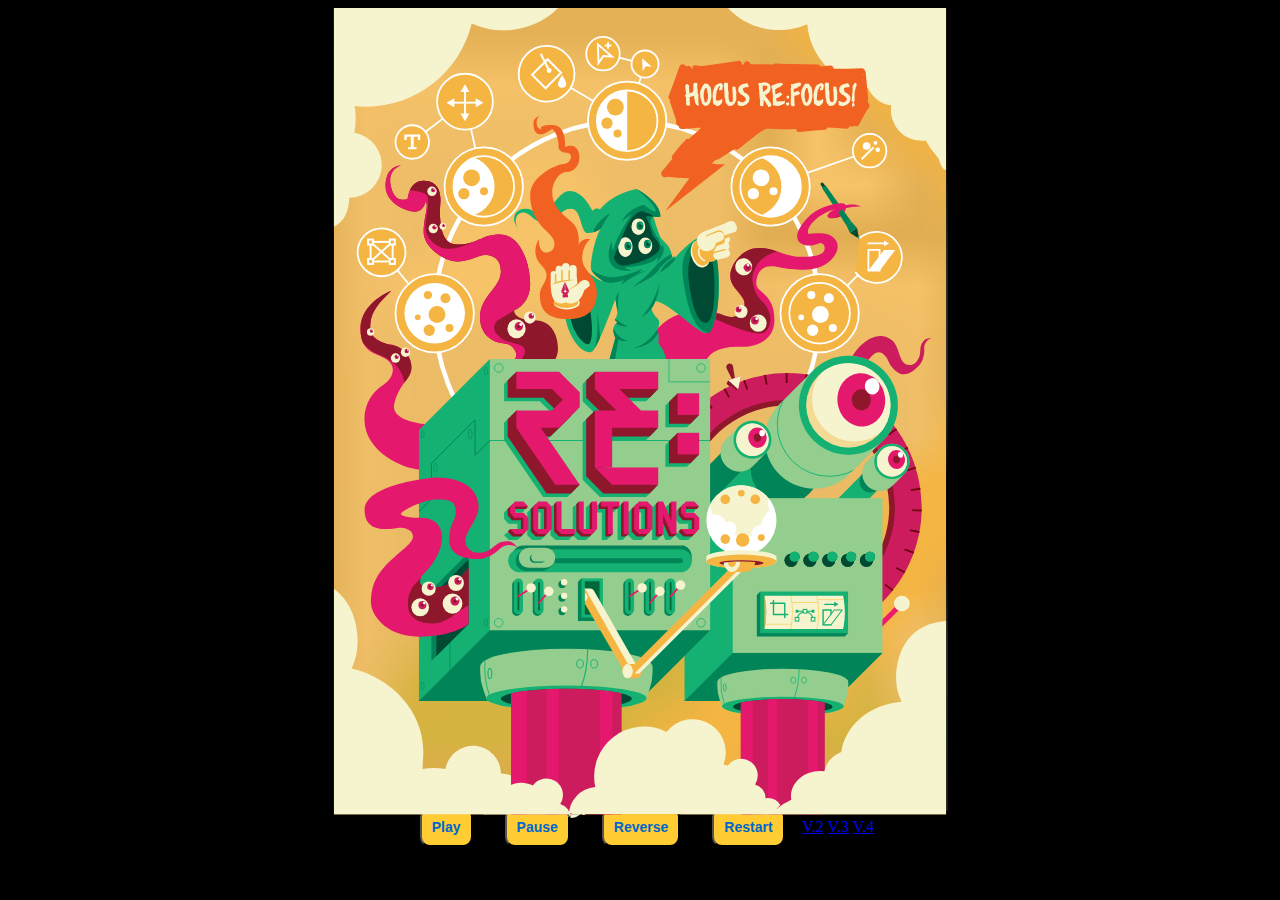
==== commit 44a908fa: "Update First_Draft.html" ====
--- a/First_Draft.html
+++ b/First_Draft.html
@@ -1173,9 +1173,11 @@
             <button id="pause">Pause</button>
             <button id="reverse">Reverse</button>
             <button id="restart">Restart</button>
-            <a href="Second_Draft.html"><button id="test">2nd Edition</button></a>
-            <a href="Third_Draft.html"><button id="test">3rd Edition</button></a>
-            <a href="Fouth_Draft.html"><button id="test">4th Edition</button></a>
+           
+             
+             <a class="btn btn-primary" href="Second_Draft.html" role="button">V.2</a>
+             <a class="btn btn-primary" href="Third_Draft.html" role="button">V.3</a>
+             <a class="btn btn-primary" href="Fouth_Draft.html" role="button">V.4</a>
         </div>
     </div>
     <!--
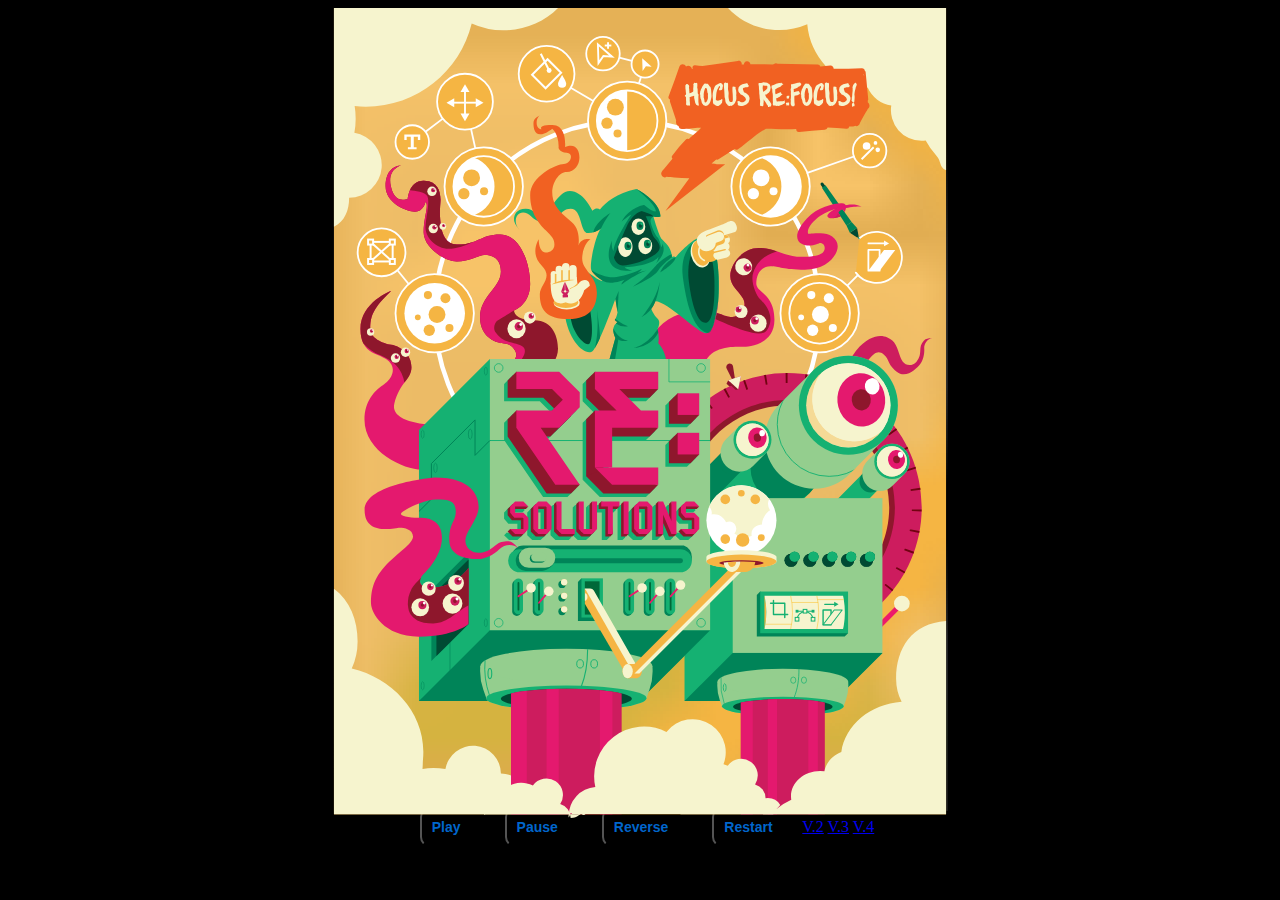
==== commit 501f0a83: "Update First_Draft.html" ====
--- a/First_Draft.html
+++ b/First_Draft.html
@@ -25,6 +25,7 @@
          .container-fluid {
           background-color: black;
          }
+         
     </style>
 </head>
 
@@ -1169,10 +1170,10 @@
             </svg>
     <div id="button_wrapper">
         <div id="nav">
-            <button id="play">Play</button>
-            <button id="pause">Pause</button>
-            <button id="reverse">Reverse</button>
-            <button id="restart">Restart</button>
+            <button style="background-color: black" id="play">Play</button>
+            <button style="background-color: black" id="pause">Pause</button>
+            <button style="background-color: black" id="reverse">Reverse</button>
+            <button style="background-color: black" id="restart">Restart</button>
            
              
              <a class="btn btn-primary" href="Second_Draft.html" role="button">V.2</a>
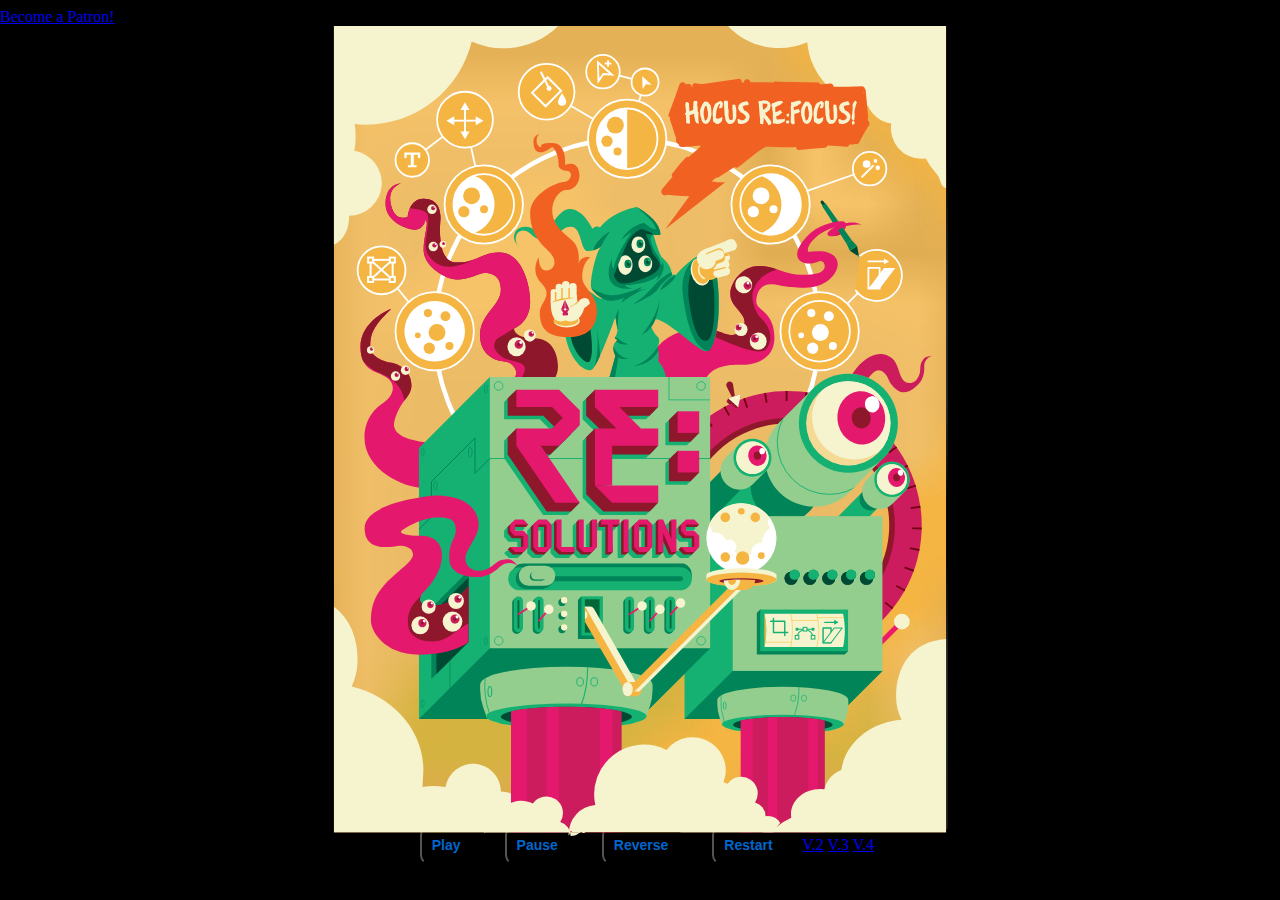
==== commit 5b85bca4: "Update First_Draft.html" ====
--- a/First_Draft.html
+++ b/First_Draft.html
@@ -32,7 +32,7 @@
 <body class="container-fluid">
 
 
-
+<a href="https://www.patreon.com/bePatron?u=61639897" data-patreon-widget-type="become-patron-button">Become a Patron!</a><script async src="https://c6.patreon.com/becomePatronButton.bundle.js"></script>
     <svg xmlns="http://www.w3.org/2000/svg" xmlns:xlink="http://www.w3.org/1999/xlink" viewBox="0 0 1296 1714.99">
         <defs>
             <style>
@@ -1184,6 +1184,7 @@
     <!--
     <p style="color: white;">Angel number 999 says it's a magical time in your life where you have the power to make your dreams a reality. .. . The angels & Universe are supporting you every step of the way. Just know that you are indeed on the right path of your soul's mission
         here on Earth.</p>-->
+     
     <script src="https://cdn.jsdelivr.net/npm/bootstrap@5.0.1/dist/js/bootstrap.bundle.min.js " integrity="sha384-gtEjrD/SeCtmISkJkNUaaKMoLD0//ElJ19smozuHV6z3Iehds+3Ulb9Bn9Plx0x4 " crossorigin="anonymous "></script>
     <script src="https://api.mapbox.com/mapbox-gl-js/v2.1.1/mapbox-gl.js "></script>
     <script src="https://cdnjs.cloudflare.com/ajax/libs/gsap/3.6.1/gsap.min.js" integrity="sha512-cdV6j5t5o24hkSciVrb8Ki6FveC2SgwGfLE31+ZQRHAeSRxYhAQskLkq3dLm8ZcWe1N3vBOEYmmbhzf7NTtFFQ==" crossorigin="anonymous"></script>
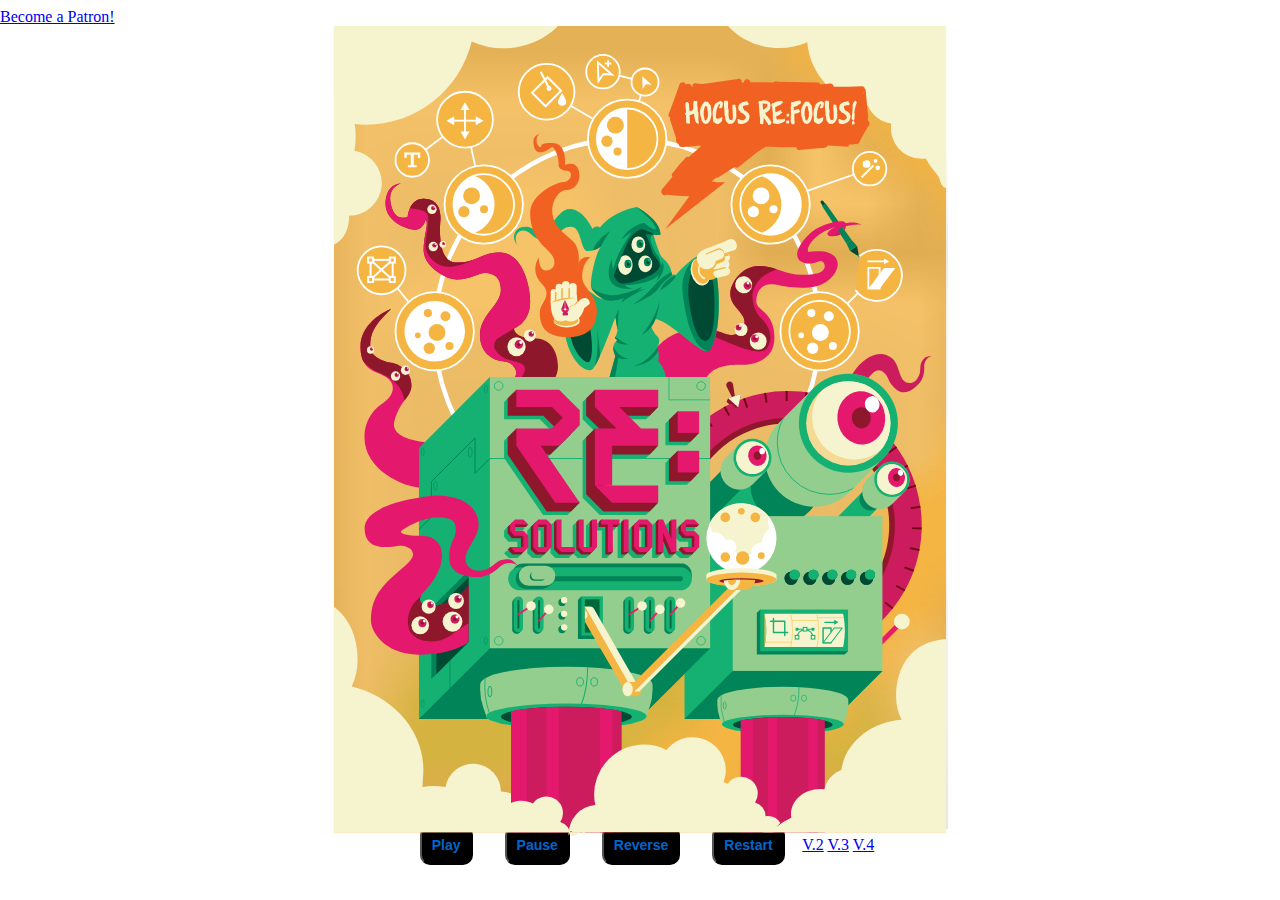
==== commit 8e217d36: "Update First_Draft.html" ====
--- a/First_Draft.html
+++ b/First_Draft.html
@@ -10,22 +10,71 @@
     <link href="https://api.mapbox.com/mapbox-gl-js/v2.1.1/mapbox-gl.css" rel="stylesheet" />
     <link rel="stylesheet" type="text/css" href="css/style.css">
     <title>Resolutions</title>
-    <style>
+    
      <style>
-        html {
-            background-color: #000;
-        }
-        
-        .header {
-            background-color: #000;
-            color: white;
-            padding: 20px;
-            font-family: fantasy;
-        }
-         .container-fluid {
-          background-color: black;
-         }
-         
+   html {
+    position: relative;
+    z-index: 3;
+    display: grid;
+    align-items: center;
+    justify-content: center;
+}
+
+body {
+    background-image:url(https://raw.githubusercontent.com/jnutt367/RESOLUTIONS/main/best_orange_bg.gif);
+  background-repeat: no-repeat;
+  background-size: cover;
+    position: relative;
+    z-index: 3;
+    display: grid;
+    align-items: center;
+    justify-content: center;
+}
+
+#Main_Floater {
+    position: relative;
+    z-index: 0;
+}
+
+svg {
+    position: relative;
+    z-index: 0;
+    width: 100vw;
+    height: 90vh;
+    display: grid;
+    align-items: center;
+    justify-content: center;
+}
+
+h1 {
+    position: relative;
+    padding: 5em;
+    font-size: 1em;
+}
+
+#button_wrapper {
+    display: grid;
+    align-items: center;
+    justify-content: center;
+}
+
+button {
+    grid-template-columns: 1fr 1fr 1fr;
+    border-radius: 10px;
+    background: #fc3;
+    color: #06c;
+    margin: 1em;
+    margin-top: -3em;
+    font-size: 14px;
+    padding: 10px;
+    font-weight: bold;
+}
+
+button:focus {
+    outline: #063;
+    background-color: white;
+}
+
     </style>
 </head>
 
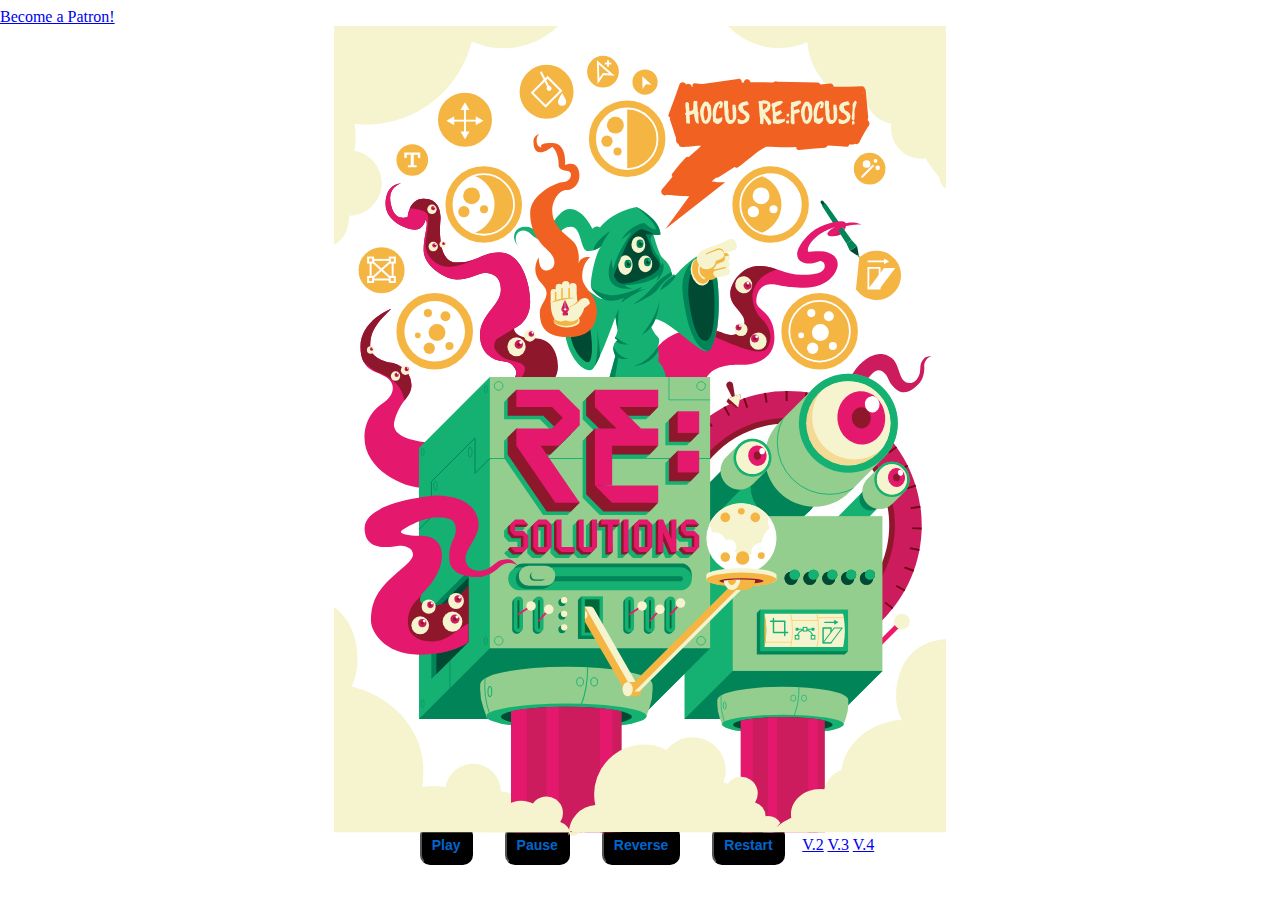
==== commit d7142bbb: "Update First_Draft.html" ====
--- a/First_Draft.html
+++ b/First_Draft.html
@@ -158,6 +158,7 @@
                 <path class="cls-1" d="M1193.91,841.11A104.76,104.76,0,0,0,1015.15,767h0l-.06.06,0,0-70.78,70.78h0a104.76,104.76,0,1,0,148,148.26h0L1163,915.44h0A104.39,104.39,0,0,0,1193.91,841.11Z"/>
             </clipPath>
         </defs>
+         <!--
         <g class="cls-2">
             <g id="Background">
                 
@@ -165,6 +166,7 @@
                 <image  opacity=".2" preserveAspectRatio="xMidYMid slice" x="0" y="0" width="1300" height="1700" href="Fairytale-A-modern-turn-based-.gif"></image>
            
             </g>
+-->
             <g id="Clouds_Back" data-name="Clouds Back">
                 <path class="cls-4" d="M349.6,1707.23s0,0,0,0h.05s.06,0,.09,0Z"/>
                 <path class="cls-4" d="M463.81,1680.17a139.25,139.25,0,0,0-51.94,10A59.12,59.12,0,0,0,353.55,1621,59.18,59.18,0,0,0,236,1611.5a140.37,
